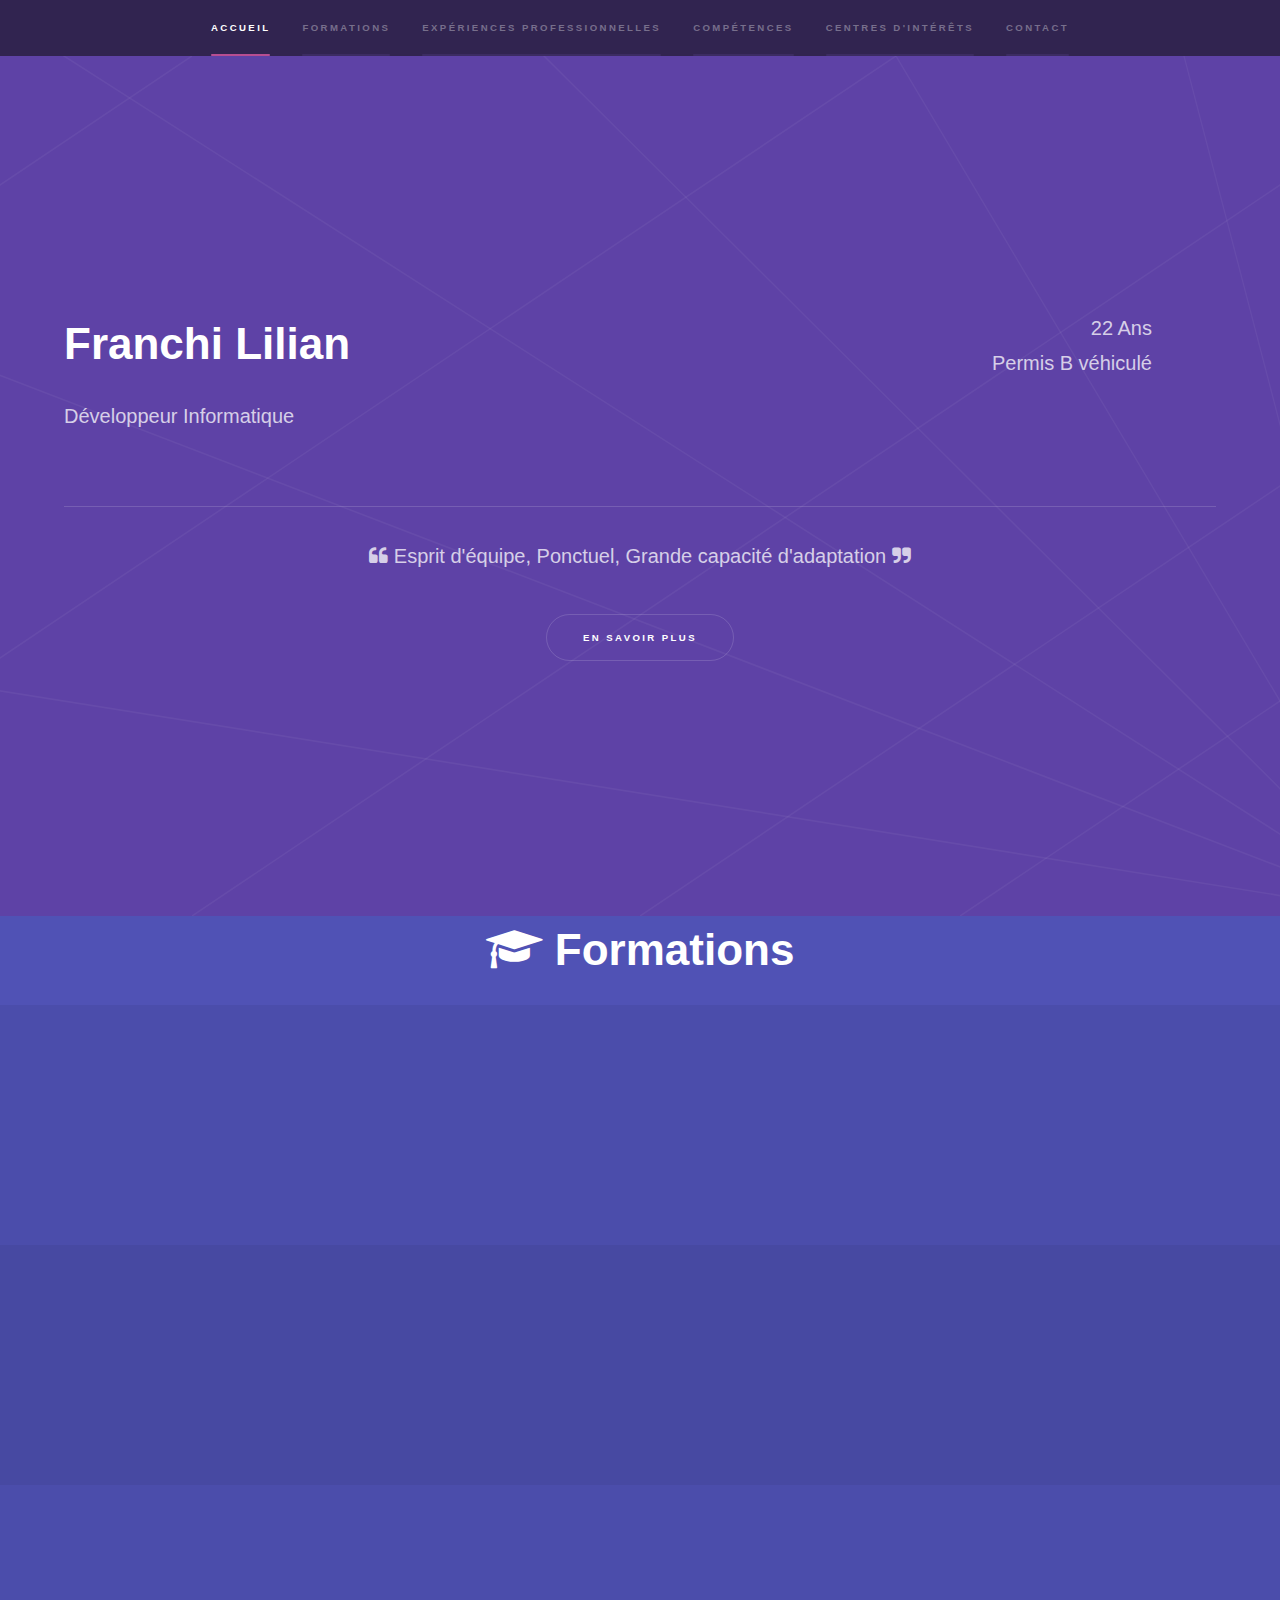
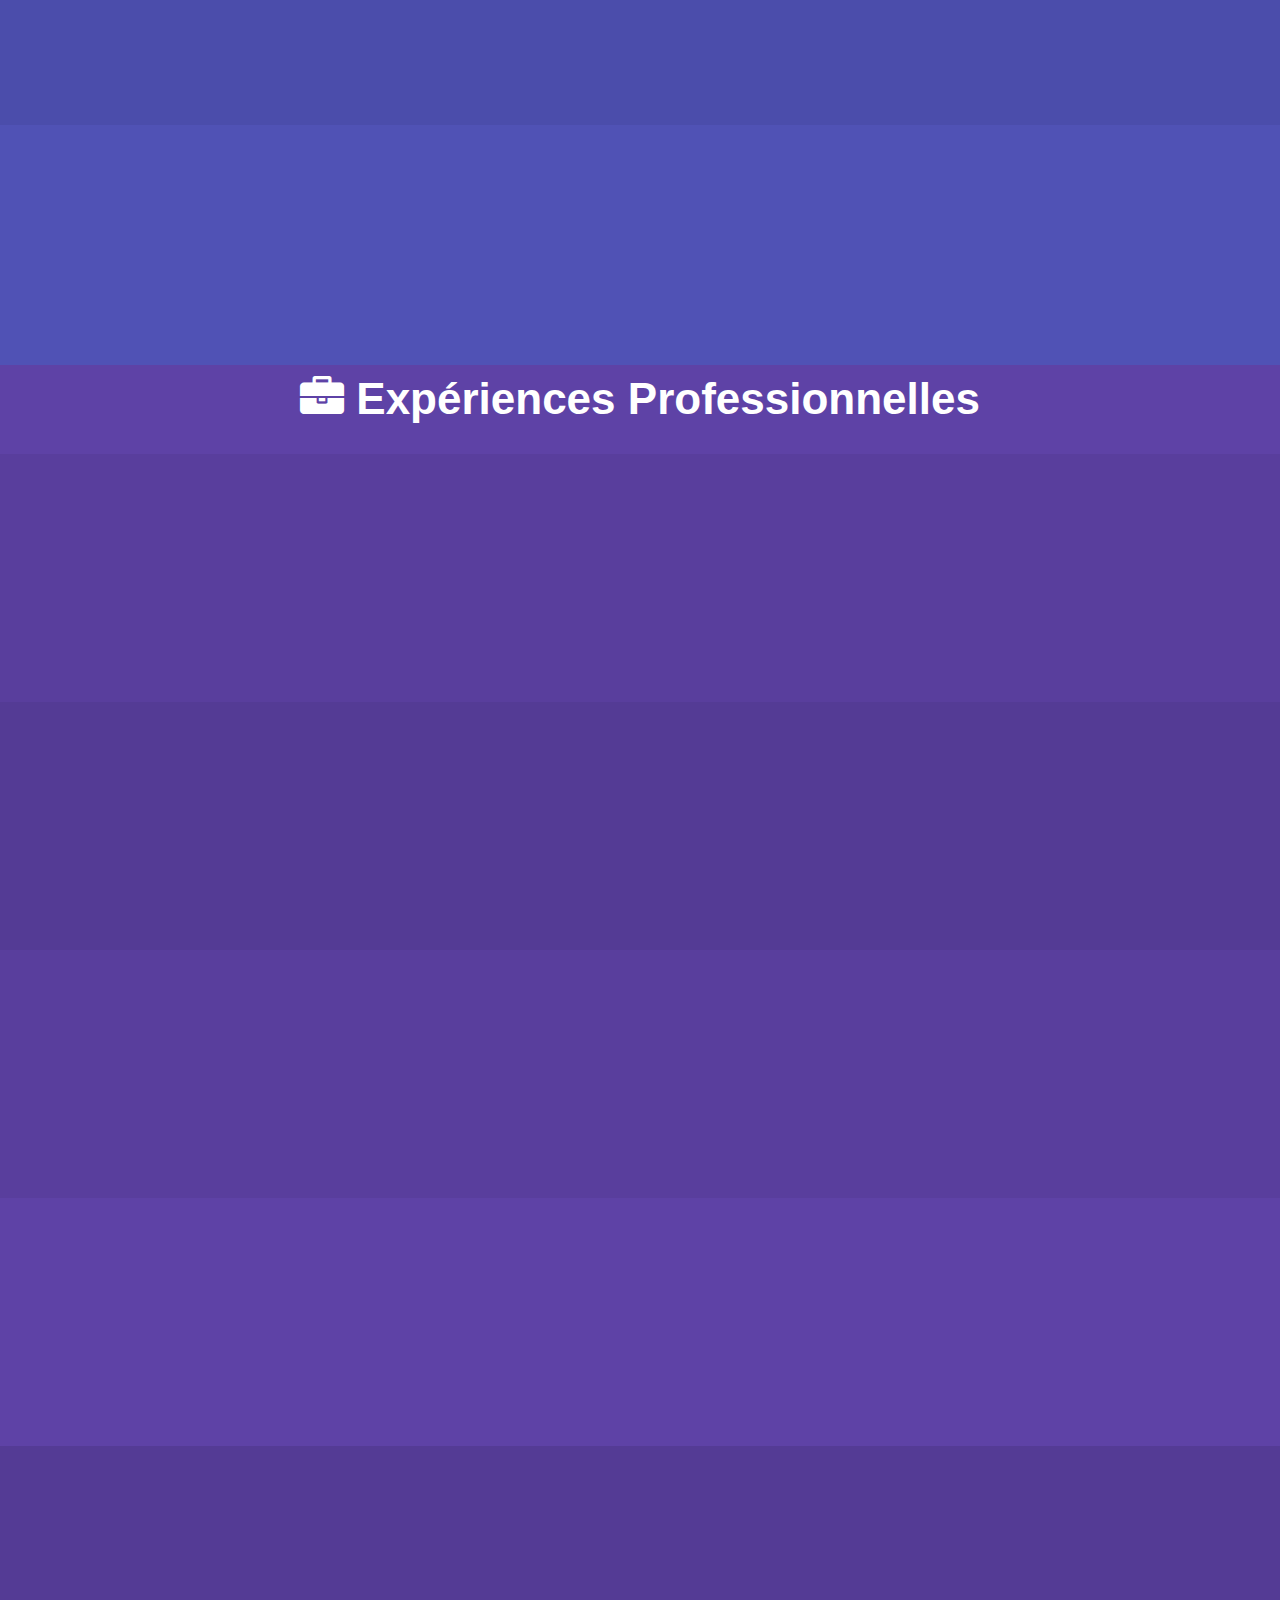
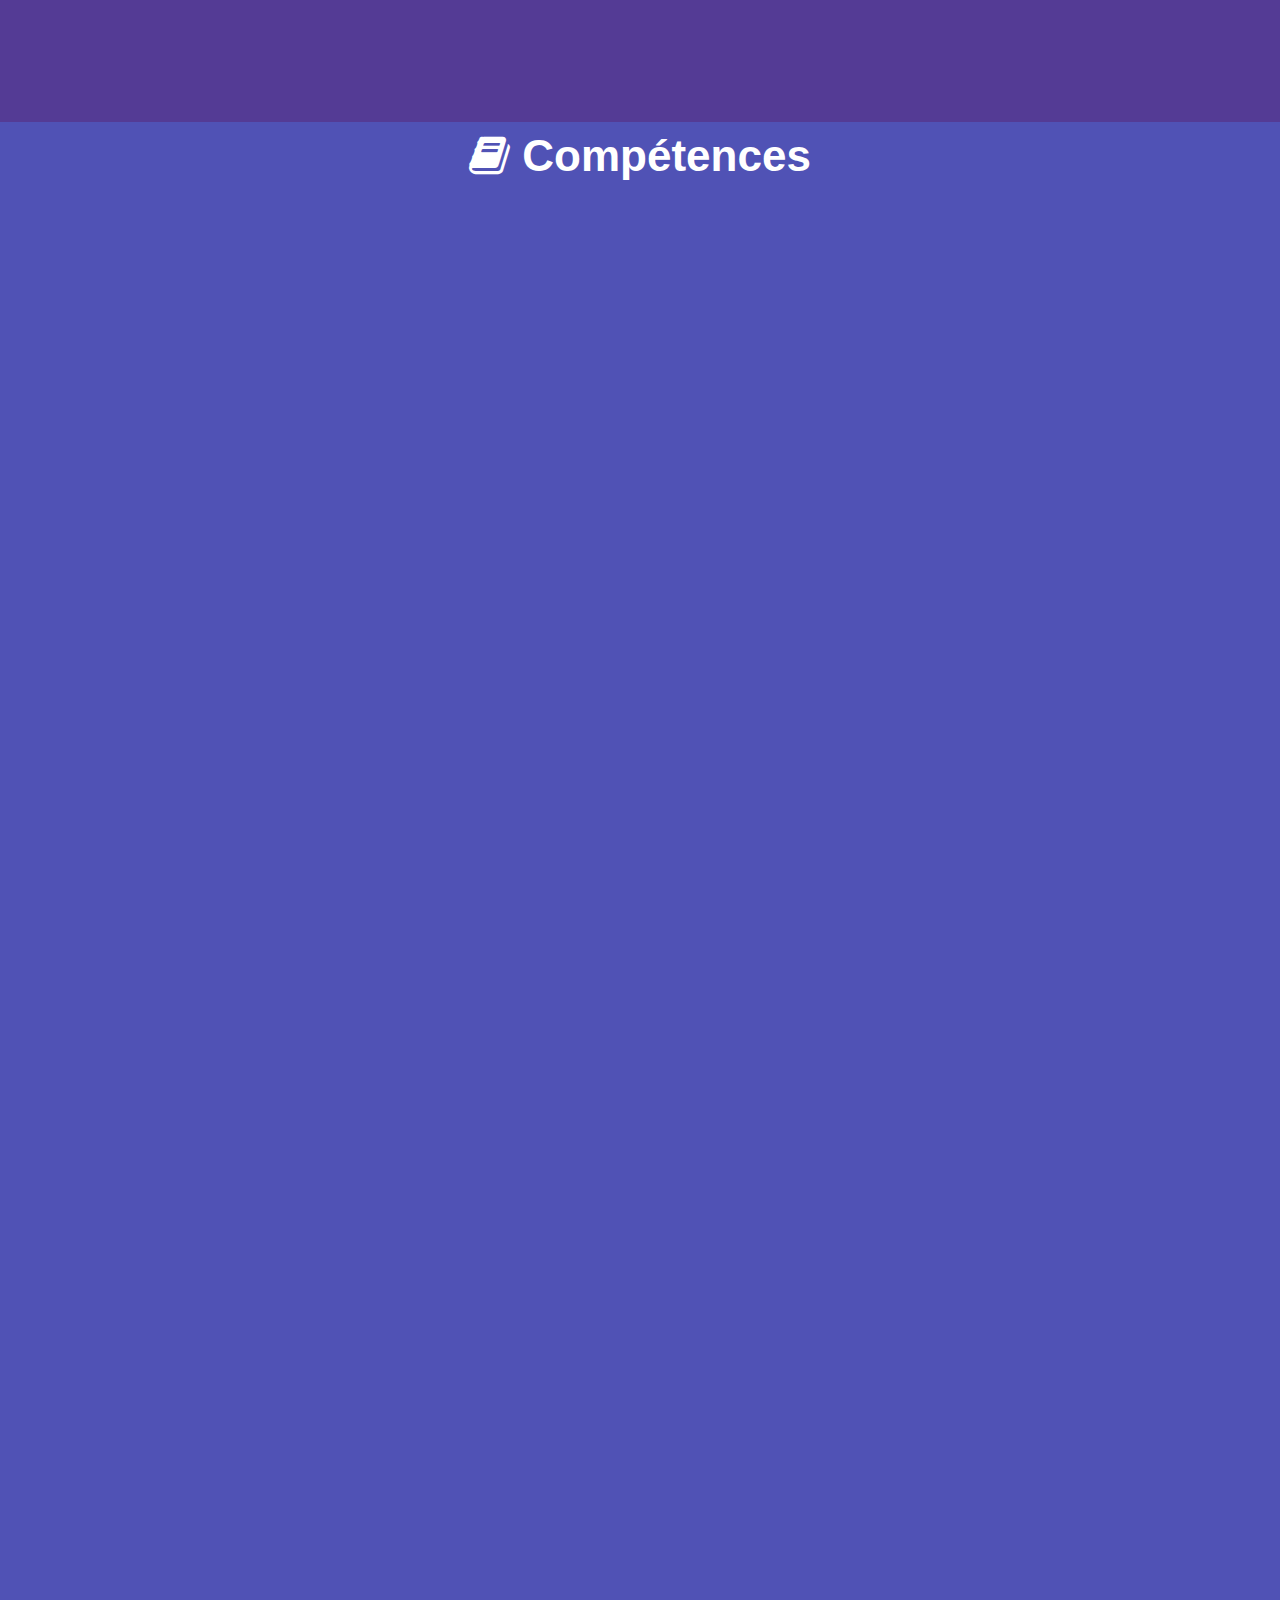
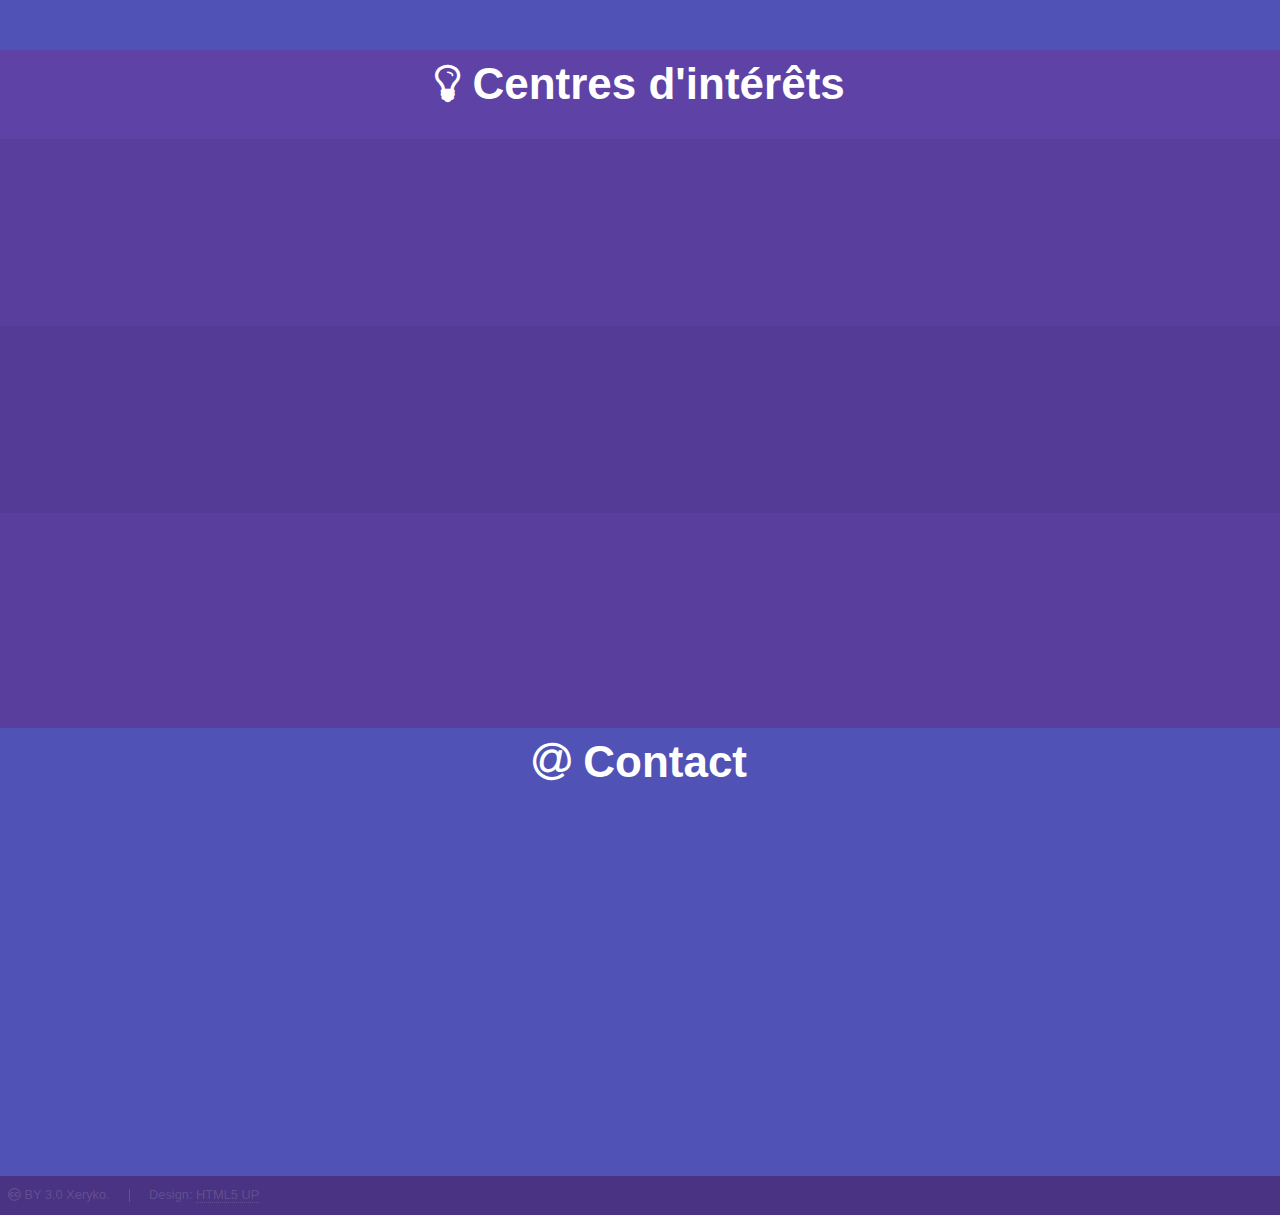
==== index.html @ 16b2054e "Graphical Update!" ====
<!DOCTYPE HTML>
<!--
  Hyperspace by HTML5 UP
  html5up.net | @ajlkn
  Free for personal and commercial use under the CCA 3.0 license (html5up.net/license)
-->
<html>
  <head>
    <title>Franchi Lilian</title>
    <meta charset="utf-8" />
    <meta name="viewport" content="width=device-width, initial-scale=1" />
    <!--[if lte IE 8]><script src="assets/js/ie/html5shiv.js"></script><![endif]-->
    <link rel="stylesheet" href="assets/css/main.css" />
    <!--[if lte IE 9]><link rel="stylesheet" href="assets/css/ie9.css" /><![endif]-->
    <!--[if lte IE 8]><link rel="stylesheet" href="assets/css/ie8.css" /><![endif]-->
    <link rel="icon" href="images/favicon.ico" />
  </head>
  <body>

    <!-- Sidebar -->
      <section id="sidebar">
        <div class="inner">
          <nav>
            <ul>
              <li><a href="#intro">Accueil</a></li>
              <li><a href="#one">Formations</a></li>
              <li><a href="#two">Expériences Professionnelles</a></li>
              <li><a href="#three">Compétences</a></li>
              <li><a href="#four">Centres d'intérêts</a></li>
              <li><a href="#five">Contact</a></li>
            </ul>
          </nav>
        </div>
      </section>

    <!-- Wrapper -->
      <div id="wrapper">

        <!-- Intro -->
          <section id="intro" class="wrapper style1 fullscreen fade-up">
            <div class="inner">
              <div class="split style2">
                <section>
                  <h1>Franchi Lilian</h1>
                  <p>Développeur Informatique</p>
                </section>
                <section class="align-right">
                  <p>22 Ans<br/>
                    Permis B véhiculé</p>
                </section>
              </div>
              <hr>
              <p class="align-center"><span class="icon fa-quote-left"></span> Esprit d'équipe, Ponctuel, Grande capacité d'adaptation  <span class="icon fa-quote-right"></span></p>
              <ul class="actions align-center">
                <li><a href="#one" class="button scrolly">En savoir plus</a></li>
              </ul>
            </div>
          </section>

        <!-- Formations -->
          <section id="one" class="wrapper style2 spotlights">
            <header class="align-center">
              <h1><span class="icon fa-graduation-cap"></span> Formations</h1>
            </header>
            <section>
              <div class="content">
                <div class="inner">
                  <h2>2017</h2>
                  <p>Licence générale Informatique<br/>
                    Université Sciences et Techniques de Besançon (25000, France)</p>
                </div>
              </div>
            </section>
            <section>
              <div class="content">
                <div class="inner">
                  <h2>2015</h2>
                  <p>Niveau Licence générale Informatique<br/>
                    Université Sciences et Techniques de Besançon (25000, France)</p>
                </div>
              </div>
            </section>
            <section>
              <div class="content">
                <div class="inner">
                  <h2>2014</h2>
                  <p>BTS Service Informatique aux Organisations (SIO) spécialité développement<br/>
                    Lycée Louis Pergaud de Besançon (25000, France)</p>
                </div>
              </div>
            </section>
            <section>
              <div class="content">
                <div class="inner">
                  <h2>2012</h2>
                  <p>BAC Technologique Génie Electronique<br/>
                    Lycée Edgar Faure de Morteau (25500, France)</p>
                </div>
              </div>
            </section>
          </section>

        <!-- Expériences Professionnelles -->
          <section id="two" class="wrapper style1 spotlights">
            <header class="align-center">
              <h1><span class="icon fa-briefcase"></span> Expériences Professionnelles</h1>
            </header>
            <section>
              <div class="content">
                <div class="inner">
                  <h4><u>Mars – Juin 2017</u> (12 semaines)</h4>
                  <h2>Stage développeur Informatique</h2>
                  <p class="alt2">Crédit Agricole de Franche-Comté, Besançon (25000, France)</p>
                  <ul class="alt2">
                    <li>Développement d'application WEB</li>
                  </ul>
                </div>
              </div>
            </section>
            <section>
              <div class="content">
                <div class="inner">
                  <h4><u>Oct. 2016 - Juin 2017</u> (9 mois)</h4>
                  <h2>Équipier de vente, travail étudiant</h2>
                  <p class="alt2">Carrefour, École valentin (25480, France)</p>
                  <ul class="alt2">
                    <li>Mise en rayon</li>
                  </ul>
                </div>
              </div>
            </section>
            <section>
              <div class="content">
                <div class="inner">
                  <h4><u>Fév. – Mars 2014</u> (2 mois)</h4>
                  <h2>Stage développeur Informatique</h2>
                  <p class="alt2">AELIA Informatique, Saône (25660, France)</p>
                  <ul class="alt2">
                    <li>Continuité et évolution de base de données Access/SQL Server</li>
                  </ul>
                </div>
              </div>
            </section>
            <section>
              <div class="content">
                <div class="inner">
                  <h4><u>Mai – Juin 2013</u> (1½ mois)</h4>
                  <h2>Stage développeur Informatique</h2>
                  <p class="alt2">AFTC, Besançon (25000, France)</p>
                  <ul class="alt2">
                    <li>Continuité de base de données Access</li>
                  </ul>
                </div>
              </div>
            </section>
            <section>
              <div class="content">
                <div class="inner">
                  <h4><u>Juil. – Août 2013</u> (1 mois)</h4>
                  <h2>Opérateur cave et moulage</h2>
                  <p class="alt2">P.F.C.E., Fournets-Luisans (25390, France)</p>
                  <ul class="alt2">
                    <li>Brossage de fromages</li>
                    <li>Gestion de la cave</li>
                  </ul>
                </div>
              </div>
            </section>
          </section>

        <!-- Compétences -->
          <section id="three" class="wrapper style2 fade-up">
            <header class="align-center">
              <h1><span class="icon fa-book"></span> Compétences</h1>
            </header>
            <div class="inner">
              <h2>Langue</h2>
              <div class="features">
                <section>
                  <span class="icon major fa-commenting-o"></span>
                  <h3>Anglais</h3>
                  <p class="alt2">Écrit : <span class="icon rel fa-star"></span><span class="icon rel fa-star"></span><span class="icon rel fa-star"></span><span class="icon rel fa-star-half-full"></span><span class="icon rel fa-star-o"></span><br/>
                  Parler : <span class="icon rel fa-star"></span><span class="icon rel fa-star"></span><span class="icon rel fa-star"></span><span class="icon rel fa-star-o"></span><span class="icon rel fa-star-o"></span><br/>
                  (Expérience de 3 mois au Canada)</p>
                </section>
              </div>
              <h2>Langages</h2>
              <div class="features">
                <section>
                  <span class="icon major fa-code"></span>
                  <h3>C#</h3>
                  <p class="alt2"><span class="icon rel fa-star"></span><span class="icon rel fa-star"></span><span class="icon rel fa-star"></span><span class="icon rel fa-star"></span><span class="icon rel fa-star-o"></span></p>
                </section>
                <section>
                  <span class="icon major fa-code"></span>
                  <h3>Java</h3>
                  <p class="alt2"><span class="icon rel fa-star"></span><span class="icon rel fa-star"></span><span class="icon rel fa-star"></span><span class="icon rel fa-star"></span><span class="icon rel fa-star-o"></span></p>
                </section>
                <section>
                  <span class="icon major fa-code"></span>
                  <h3>VBA</h3>
                  <p class="alt2"><span class="icon rel fa-star"></span><span class="icon rel fa-star"></span><span class="icon rel fa-star-half-full"></span><span class="icon rel fa-star-o"></span><span class="icon rel fa-star-o"></span></p>
                </section>
                <section>
                  <span class="icon major fa-code"></span>
                  <h3>PHP</h3>
                  <p class="alt2"><span class="icon rel fa-star"></span><span class="icon rel fa-star"></span><span class="icon rel fa-star"></span><span class="icon rel fa-star"></span><span class="icon rel fa-star-o"></span></p>
                </section>
                <section>
                  <span class="icon major fa-code"></span>
                  <h3>HTML/CSS</h3>
                  <p class="alt2"><span class="icon rel fa-star"></span><span class="icon rel fa-star"></span><span class="icon rel fa-star"></span><span class="icon rel fa-star-half-full"></span><span class="icon rel fa-star-o"></span></p>
                </section>
                <section>
                  <span class="icon major fa-code"></span>
                  <h3>SQL</h3>
                  <p class="alt2"><span class="icon rel fa-star"></span><span class="icon rel fa-star"></span><span class="icon rel fa-star"></span><span class="icon rel fa-star-half-full"></span><span class="icon rel fa-star-o"></span></p>
                </section>
                <section>
                  <span class="icon major fa-code"></span>
                  <h3>C/C++</h3>
                  <p class="alt2"><span class="icon rel fa-star"></span><span class="icon rel fa-star"></span><span class="icon rel fa-star"></span><span class="icon rel fa-star-half-full"></span><span class="icon rel fa-star-o"></span></p>
                </section>
                <section>
                  <span class="icon major fa-code"></span>
                  <h3>JavaScript</h3>
                  <p class="alt2"><span class="icon rel fa-star"></span><span class="icon rel fa-star"></span><span class="icon rel fa-star"></span><span class="icon rel fa-star-half-full"></span><span class="icon rel fa-star-o"></span></p>
                </section>
                <section>
                  <span class="icon major fa-code"></span>
                  <h3>Python</h3>
                  <p class="alt2"><span class="icon rel fa-star"></span><span class="icon rel fa-star"></span><span class="icon rel fa-star-o"></span><span class="icon rel fa-star-o"></span><span class="icon rel fa-star-o"></span></p>
                </section>
                <section>
                  <span class="icon major fa-code"></span>
                  <h3>Ruby</h3>
                  <p class="alt2"><span class="icon rel fa-star"></span><span class="icon rel fa-star"></span><span class="icon rel fa-star-o"></span><span class="icon rel fa-star-o"></span><span class="icon rel fa-star-o"></span></p>
                </section>
              </div>
              <h2>Logiciels</h2>
              <div class="features">
                <section>
                  <span class="icon major fa-window-maximize"></span>
                  <h3>Visual Studio</h3>
                  <p class="alt2"><span class="icon rel fa-star"></span><span class="icon rel fa-star"></span><span class="icon rel fa-star"></span><span class="icon rel fa-star-o"></span><span class="icon rel fa-star-o"></span></p>
                </section>
                <section>
                  <span class="icon major fa-window-maximize"></span>
                  <h3>Visual Code</h3>
                  <p class="alt2"><span class="icon rel fa-star"></span><span class="icon rel fa-star"></span><span class="icon rel fa-star"></span><span class="icon rel fa-star"></span><span class="icon rel fa-star-o"></span></p>
                </section>
                <section>
                  <span class="icon major fa-window-maximize"></span>
                  <h3>Git</h3>
                  <p class="alt2"><span class="icon rel fa-star"></span><span class="icon rel fa-star"></span><span class="icon rel fa-star"></span><span class="icon rel fa-star-o"></span><span class="icon rel fa-star-o"></span></p>
                </section>
                <section>
                  <span class="icon major fa-window-maximize"></span>
                  <h3>SVN</h3>
                  <p class="alt2"><span class="icon rel fa-star"></span><span class="icon rel fa-star"></span><span class="icon rel fa-star-o"></span><span class="icon rel fa-star-o"></span><span class="icon rel fa-star-o"></span></p>
                </section>
                <section>
                  <span class="icon major fa-window-maximize"></span>
                  <h3>Word</h3>
                  <p class="alt2"><span class="icon rel fa-star"></span><span class="icon rel fa-star"></span><span class="icon rel fa-star-half-full"></span><span class="icon rel fa-star-o"></span><span class="icon rel fa-star-o"></span></p>
                </section>
                <section>
                  <span class="icon major fa-window-maximize"></span>
                  <h3>Excel</h3>
                  <p class="alt2"><span class="icon rel fa-star"></span><span class="icon rel fa-star"></span><span class="icon rel fa-star-half-full"></span><span class="icon rel fa-star-o"></span><span class="icon rel fa-star-o"></span></p>
                </section>
              </div>
            </div>
          </section>

          <!-- Centres d'intérêts -->
          <section id="four" class="wrapper style1 spotlights">
            <header class="align-center">
              <h1><span class="icon fa-lightbulb-o"></span> Centres d'intérêts</h1>
            </header>
            <section>
              <div class="content">
                <div class="inner">
                  <h3><span class="icon fa-music"> Musique</h3>
                  <ul class="alt2">
                    <li>Création</li>
                    <li>Instrument</li>
                  </ul>
                </div>
              </div>
            </section>
            <section>
              <div class="content">
                <div class="inner">
                  <h3><span class="icon fa-code"></span> Programmation et découverte de nouvelles technologies informatiques</h3>
                  <ul class="alt2">
                    <li>Contribution à <a href="https://github.com/DeadPixelsSociety/FTL" target="_blank">FTL</a> du club <a href="http://dps.univ-fcomte.fr/" target="_blank">DPS</a></li>
                    <li>Autres exemples à venir</li>
                  </ul>
                </div>
              </div>
            </section>
            <section>
              <div class="content">
                <div class="inner">
                  <h3><span class="icon fa-gamepad"></span> Participation à la <a href="http://gamejam.ofni.asso.fr/" target="_blank">Game Cancoillotte</a></h3>
                  <ul class="alt2">
                    <li>2015 - Prix coup de coeur du jury</li>
                    <li>2016</li>
                    <li>2017</li>
                  </ul>
                </div>
              </div>
            </section>
          </section>

        <!-- Contact -->
          <section id="five" class="wrapper style2 fade-up">
            <header class="align-center">
              <h1><span class="icon fa-at"></span> Contact</h1>
            </header>
            <div class="inner">
              <div class="split style1">
                <section>
                  <ul class="contact">
                    <li>
                      <h3>Addresse</h3>
                      <span>2F Rue du professeur George<br />
                      25000 - Besançon<br />
                      France</span>
                    </li>
                    <li>
                      <h3>E-mail</h3>
                      <a href="mailto:pro.franchi.lilian@gmail.com">pro.franchi.lilian@gmail.com</a>
                    </li>
                  </ul>
                </section>
                <section>
                  <ul class="contact">
                    <li>
                      <h3>Téléphone</h3>
                      <span>+33 (0)6.42.34.31.73</span>
                    </li>
                    <li>
                      <h3>Sociale</h3>
                      <ul class="icons">
                        <li><a href="https://github.com/Xeryko" target="_blank" class="fa-github"><span class="label">GitHub</span></a></li>
                        <li><a href="https://fr.linkedin.com/in/lilian-franchi-358a8686" target="_blank" class="fa-linkedin"><span class="label">LinkedIn</span></a></li>
                      </ul>
                    </li>
                    <li>
                      <ul class="actions align-center">
                        <li><a href="docs/CV_Lilian_Franchi.pdf" target="_blank" class="button scrolly"><span class="icon fa-download"></span>Télécharger le CV au format PDF</a></li>
                      </ul>
                    </li>
                  </ul>
                </section>
              </div>
            </div>
          </section>

      </div>

    <!-- Footer -->
      <footer id="footer" class="wrapper style1-alt">
        <div class="inner">
          <ul class="menu">
            <li><span class="icon fa-creative-commons"></span> BY 3.0 Xeryko.</li><li>Design: <a href="http://html5up.net">HTML5 UP</a></li>
          </ul>
        </div>
      </footer>

    <!-- Scripts -->
      <script src="assets/js/jquery.min.js"></script>
      <script src="assets/js/jquery.scrollex.min.js"></script>
      <script src="assets/js/jquery.scrolly.min.js"></script>
      <script src="assets/js/skel.min.js"></script>
      <script src="assets/js/util.js"></script>
      <!--[if lte IE 8]><script src="assets/js/ie/respond.min.js"></script><![endif]-->
      <script src="assets/js/main.js"></script>

  </body>
</html>
---- assets/css/main.css ----
@import url(font-awesome.min.css);

/*
  Hyperspace by HTML5 UP
  html5up.net | @ajlkn
  Free for personal and commercial use under the CCA 3.0 license (html5up.net/license)
*/

/* Reset */

  html, body, div, span, applet, object, iframe, h1, h2, h3, h4, h5, h6, p, blockquote, pre, a, abbr, acronym, address, big, cite, code, del, dfn, em, img, ins, kbd, q, s, samp, small, strike, strong, sub, sup, tt, var, b, u, i, center, dl, dt, dd, ol, ul, li, fieldset, form, label, legend, table, caption, tbody, tfoot, thead, tr, th, td, article, aside, canvas, details, embed, figure, figcaption, footer, header, hgroup, menu, nav, output, ruby, section, summary, time, mark, audio, video {
    margin: 0;
    padding: 0;
    border: 0;
    font-size: 100%;
    font: inherit;
    vertical-align: baseline;
  }

  article, aside, details, figcaption, figure, footer, header, hgroup, menu, nav, section {
    display: block;
  }

  body {
    line-height: 1;
  }

  ol, ul {
    list-style: none;
  }

  blockquote, q {
    quotes: none;
  }

  blockquote:before, blockquote:after, q:before, q:after {
    content: '';
    content: none;
  }

  table {
    border-collapse: collapse;
    border-spacing: 0;
  }

  body {
    -webkit-text-size-adjust: none;
  }

/* Box Model */

  *, *:before, *:after {
    -moz-box-sizing: border-box;
    -webkit-box-sizing: border-box;
    box-sizing: border-box;
  }

/* Grid */

  .row {
    border-bottom: solid 1px transparent;
    -moz-box-sizing: border-box;
    -webkit-box-sizing: border-box;
    box-sizing: border-box;
  }

  .row > * {
    float: left;
    -moz-box-sizing: border-box;
    -webkit-box-sizing: border-box;
    box-sizing: border-box;
  }

  .row:after, .row:before {
    content: '';
    display: block;
    clear: both;
    height: 0;
  }

  .row.uniform > * > :first-child {
    margin-top: 0;
  }

  .row.uniform > * > :last-child {
    margin-bottom: 0;
  }

  .row.\30 \25 > * {
    padding: 0 0 0 0em;
  }

  .row.\30 \25 {
    margin: 0 0 -1px 0em;
  }

  .row.uniform.\30 \25 > * {
    padding: 0em 0 0 0em;
  }

  .row.uniform.\30 \25 {
    margin: 0em 0 -1px 0em;
  }

  .row > * {
    padding: 0 0 0 1.5em;
  }

  .row {
    margin: 0 0 -1px -1.5em;
  }

  .row.uniform > * {
    padding: 1.5em 0 0 1.5em;
  }

  .row.uniform {
    margin: -1.5em 0 -1px -1.5em;
  }

  .row.\32 00\25 > * {
    padding: 0 0 0 3em;
  }

  .row.\32 00\25 {
    margin: 0 0 -1px -3em;
  }

  .row.uniform.\32 00\25 > * {
    padding: 3em 0 0 3em;
  }

  .row.uniform.\32 00\25 {
    margin: -3em 0 -1px -3em;
  }

  .row.\31 50\25 > * {
    padding: 0 0 0 2.25em;
  }

  .row.\31 50\25 {
    margin: 0 0 -1px -2.25em;
  }

  .row.uniform.\31 50\25 > * {
    padding: 2.25em 0 0 2.25em;
  }

  .row.uniform.\31 50\25 {
    margin: -2.25em 0 -1px -2.25em;
  }

  .row.\35 0\25 > * {
    padding: 0 0 0 0.75em;
  }

  .row.\35 0\25 {
    margin: 0 0 -1px -0.75em;
  }

  .row.uniform.\35 0\25 > * {
    padding: 0.75em 0 0 0.75em;
  }

  .row.uniform.\35 0\25 {
    margin: -0.75em 0 -1px -0.75em;
  }

  .row.\32 5\25 > * {
    padding: 0 0 0 0.375em;
  }

  .row.\32 5\25 {
    margin: 0 0 -1px -0.375em;
  }

  .row.uniform.\32 5\25 > * {
    padding: 0.375em 0 0 0.375em;
  }

  .row.uniform.\32 5\25 {
    margin: -0.375em 0 -1px -0.375em;
  }

  .\31 2u, .\31 2u\24 {
    width: 100%;
    clear: none;
    margin-left: 0;
  }

  .\31 1u, .\31 1u\24 {
    width: 91.6666666667%;
    clear: none;
    margin-left: 0;
  }

  .\31 0u, .\31 0u\24 {
    width: 83.3333333333%;
    clear: none;
    margin-left: 0;
  }

  .\39 u, .\39 u\24 {
    width: 75%;
    clear: none;
    margin-left: 0;
  }

  .\38 u, .\38 u\24 {
    width: 66.6666666667%;
    clear: none;
    margin-left: 0;
  }

  .\37 u, .\37 u\24 {
    width: 58.3333333333%;
    clear: none;
    margin-left: 0;
  }

  .\36 u, .\36 u\24 {
    width: 50%;
    clear: none;
    margin-left: 0;
  }

  .\35 u, .\35 u\24 {
    width: 41.6666666667%;
    clear: none;
    margin-left: 0;
  }

  .\34 u, .\34 u\24 {
    width: 33.3333333333%;
    clear: none;
    margin-left: 0;
  }

  .\33 u, .\33 u\24 {
    width: 25%;
    clear: none;
    margin-left: 0;
  }

  .\32 u, .\32 u\24 {
    width: 16.6666666667%;
    clear: none;
    margin-left: 0;
  }

  .\31 u, .\31 u\24 {
    width: 8.3333333333%;
    clear: none;
    margin-left: 0;
  }

  .\31 2u\24 + *,
  .\31 1u\24 + *,
  .\31 0u\24 + *,
  .\39 u\24 + *,
  .\38 u\24 + *,
  .\37 u\24 + *,
  .\36 u\24 + *,
  .\35 u\24 + *,
  .\34 u\24 + *,
  .\33 u\24 + *,
  .\32 u\24 + *,
  .\31 u\24 + * {
    clear: left;
  }

  .\-11u {
    margin-left: 91.66667%;
  }

  .\-10u {
    margin-left: 83.33333%;
  }

  .\-9u {
    margin-left: 75%;
  }

  .\-8u {
    margin-left: 66.66667%;
  }

  .\-7u {
    margin-left: 58.33333%;
  }

  .\-6u {
    margin-left: 50%;
  }

  .\-5u {
    margin-left: 41.66667%;
  }

  .\-4u {
    margin-left: 33.33333%;
  }

  .\-3u {
    margin-left: 25%;
  }

  .\-2u {
    margin-left: 16.66667%;
  }

  .\-1u {
    margin-left: 8.33333%;
  }

  @media screen and (max-width: 1680px) {

    .row > * {
      padding: 0 0 0 1.5em;
    }

    .row {
      margin: 0 0 -1px -1.5em;
    }

    .row.uniform > * {
      padding: 1.5em 0 0 1.5em;
    }

    .row.uniform {
      margin: -1.5em 0 -1px -1.5em;
    }

    .row.\32 00\25 > * {
      padding: 0 0 0 3em;
    }

    .row.\32 00\25 {
      margin: 0 0 -1px -3em;
    }

    .row.uniform.\32 00\25 > * {
      padding: 3em 0 0 3em;
    }

    .row.uniform.\32 00\25 {
      margin: -3em 0 -1px -3em;
    }

    .row.\31 50\25 > * {
      padding: 0 0 0 2.25em;
    }

    .row.\31 50\25 {
      margin: 0 0 -1px -2.25em;
    }

    .row.uniform.\31 50\25 > * {
      padding: 2.25em 0 0 2.25em;
    }

    .row.uniform.\31 50\25 {
      margin: -2.25em 0 -1px -2.25em;
    }

    .row.\35 0\25 > * {
      padding: 0 0 0 0.75em;
    }

    .row.\35 0\25 {
      margin: 0 0 -1px -0.75em;
    }

    .row.uniform.\35 0\25 > * {
      padding: 0.75em 0 0 0.75em;
    }

    .row.uniform.\35 0\25 {
      margin: -0.75em 0 -1px -0.75em;
    }

    .row.\32 5\25 > * {
      padding: 0 0 0 0.375em;
    }

    .row.\32 5\25 {
      margin: 0 0 -1px -0.375em;
    }

    .row.uniform.\32 5\25 > * {
      padding: 0.375em 0 0 0.375em;
    }

    .row.uniform.\32 5\25 {
      margin: -0.375em 0 -1px -0.375em;
    }

    .\31 2u\28xlarge\29, .\31 2u\24\28xlarge\29 {
      width: 100%;
      clear: none;
      margin-left: 0;
    }

    .\31 1u\28xlarge\29, .\31 1u\24\28xlarge\29 {
      width: 91.6666666667%;
      clear: none;
      margin-left: 0;
    }

    .\31 0u\28xlarge\29, .\31 0u\24\28xlarge\29 {
      width: 83.3333333333%;
      clear: none;
      margin-left: 0;
    }

    .\39 u\28xlarge\29, .\39 u\24\28xlarge\29 {
      width: 75%;
      clear: none;
      margin-left: 0;
    }

    .\38 u\28xlarge\29, .\38 u\24\28xlarge\29 {
      width: 66.6666666667%;
      clear: none;
      margin-left: 0;
    }

    .\37 u\28xlarge\29, .\37 u\24\28xlarge\29 {
      width: 58.3333333333%;
      clear: none;
      margin-left: 0;
    }

    .\36 u\28xlarge\29, .\36 u\24\28xlarge\29 {
      width: 50%;
      clear: none;
      margin-left: 0;
    }

    .\35 u\28xlarge\29, .\35 u\24\28xlarge\29 {
      width: 41.6666666667%;
      clear: none;
      margin-left: 0;
    }

    .\34 u\28xlarge\29, .\34 u\24\28xlarge\29 {
      width: 33.3333333333%;
      clear: none;
      margin-left: 0;
    }

    .\33 u\28xlarge\29, .\33 u\24\28xlarge\29 {
      width: 25%;
      clear: none;
      margin-left: 0;
    }

    .\32 u\28xlarge\29, .\32 u\24\28xlarge\29 {
      width: 16.6666666667%;
      clear: none;
      margin-left: 0;
    }

    .\31 u\28xlarge\29, .\31 u\24\28xlarge\29 {
      width: 8.3333333333%;
      clear: none;
      margin-left: 0;
    }

    .\31 2u\24\28xlarge\29 + *,
    .\31 1u\24\28xlarge\29 + *,
    .\31 0u\24\28xlarge\29 + *,
    .\39 u\24\28xlarge\29 + *,
    .\38 u\24\28xlarge\29 + *,
    .\37 u\24\28xlarge\29 + *,
    .\36 u\24\28xlarge\29 + *,
    .\35 u\24\28xlarge\29 + *,
    .\34 u\24\28xlarge\29 + *,
    .\33 u\24\28xlarge\29 + *,
    .\32 u\24\28xlarge\29 + *,
    .\31 u\24\28xlarge\29 + * {
      clear: left;
    }

    .\-11u\28xlarge\29 {
      margin-left: 91.66667%;
    }

    .\-10u\28xlarge\29 {
      margin-left: 83.33333%;
    }

    .\-9u\28xlarge\29 {
      margin-left: 75%;
    }

    .\-8u\28xlarge\29 {
      margin-left: 66.66667%;
    }

    .\-7u\28xlarge\29 {
      margin-left: 58.33333%;
    }

    .\-6u\28xlarge\29 {
      margin-left: 50%;
    }

    .\-5u\28xlarge\29 {
      margin-left: 41.66667%;
    }

    .\-4u\28xlarge\29 {
      margin-left: 33.33333%;
    }

    .\-3u\28xlarge\29 {
      margin-left: 25%;
    }

    .\-2u\28xlarge\29 {
      margin-left: 16.66667%;
    }

    .\-1u\28xlarge\29 {
      margin-left: 8.33333%;
    }

  }

  @media screen and (max-width: 1280px) {

    .row > * {
      padding: 0 0 0 1.5em;
    }

    .row {
      margin: 0 0 -1px -1.5em;
    }

    .row.uniform > * {
      padding: 1.5em 0 0 1.5em;
    }

    .row.uniform {
      margin: -1.5em 0 -1px -1.5em;
    }

    .row.\32 00\25 > * {
      padding: 0 0 0 3em;
    }

    .row.\32 00\25 {
      margin: 0 0 -1px -3em;
    }

    .row.uniform.\32 00\25 > * {
      padding: 3em 0 0 3em;
    }

    .row.uniform.\32 00\25 {
      margin: -3em 0 -1px -3em;
    }

    .row.\31 50\25 > * {
      padding: 0 0 0 2.25em;
    }

    .row.\31 50\25 {
      margin: 0 0 -1px -2.25em;
    }

    .row.uniform.\31 50\25 > * {
      padding: 2.25em 0 0 2.25em;
    }

    .row.uniform.\31 50\25 {
      margin: -2.25em 0 -1px -2.25em;
    }

    .row.\35 0\25 > * {
      padding: 0 0 0 0.75em;
    }

    .row.\35 0\25 {
      margin: 0 0 -1px -0.75em;
    }

    .row.uniform.\35 0\25 > * {
      padding: 0.75em 0 0 0.75em;
    }

    .row.uniform.\35 0\25 {
      margin: -0.75em 0 -1px -0.75em;
    }

    .row.\32 5\25 > * {
      padding: 0 0 0 0.375em;
    }

    .row.\32 5\25 {
      margin: 0 0 -1px -0.375em;
    }

    .row.uniform.\32 5\25 > * {
      padding: 0.375em 0 0 0.375em;
    }

    .row.uniform.\32 5\25 {
      margin: -0.375em 0 -1px -0.375em;
    }

    .\31 2u\28large\29, .\31 2u\24\28large\29 {
      width: 100%;
      clear: none;
      margin-left: 0;
    }

    .\31 1u\28large\29, .\31 1u\24\28large\29 {
      width: 91.6666666667%;
      clear: none;
      margin-left: 0;
    }

    .\31 0u\28large\29, .\31 0u\24\28large\29 {
      width: 83.3333333333%;
      clear: none;
      margin-left: 0;
    }

    .\39 u\28large\29, .\39 u\24\28large\29 {
      width: 75%;
      clear: none;
      margin-left: 0;
    }

    .\38 u\28large\29, .\38 u\24\28large\29 {
      width: 66.6666666667%;
      clear: none;
      margin-left: 0;
    }

    .\37 u\28large\29, .\37 u\24\28large\29 {
      width: 58.3333333333%;
      clear: none;
      margin-left: 0;
    }

    .\36 u\28large\29, .\36 u\24\28large\29 {
      width: 50%;
      clear: none;
      margin-left: 0;
    }

    .\35 u\28large\29, .\35 u\24\28large\29 {
      width: 41.6666666667%;
      clear: none;
      margin-left: 0;
    }

    .\34 u\28large\29, .\34 u\24\28large\29 {
      width: 33.3333333333%;
      clear: none;
      margin-left: 0;
    }

    .\33 u\28large\29, .\33 u\24\28large\29 {
      width: 25%;
      clear: none;
      margin-left: 0;
    }

    .\32 u\28large\29, .\32 u\24\28large\29 {
      width: 16.6666666667%;
      clear: none;
      margin-left: 0;
    }

    .\31 u\28large\29, .\31 u\24\28large\29 {
      width: 8.3333333333%;
      clear: none;
      margin-left: 0;
    }

    .\31 2u\24\28large\29 + *,
    .\31 1u\24\28large\29 + *,
    .\31 0u\24\28large\29 + *,
    .\39 u\24\28large\29 + *,
    .\38 u\24\28large\29 + *,
    .\37 u\24\28large\29 + *,
    .\36 u\24\28large\29 + *,
    .\35 u\24\28large\29 + *,
    .\34 u\24\28large\29 + *,
    .\33 u\24\28large\29 + *,
    .\32 u\24\28large\29 + *,
    .\31 u\24\28large\29 + * {
      clear: left;
    }

    .\-11u\28large\29 {
      margin-left: 91.66667%;
    }

    .\-10u\28large\29 {
      margin-left: 83.33333%;
    }

    .\-9u\28large\29 {
      margin-left: 75%;
    }

    .\-8u\28large\29 {
      margin-left: 66.66667%;
    }

    .\-7u\28large\29 {
      margin-left: 58.33333%;
    }

    .\-6u\28large\29 {
      margin-left: 50%;
    }

    .\-5u\28large\29 {
      margin-left: 41.66667%;
    }

    .\-4u\28large\29 {
      margin-left: 33.33333%;
    }

    .\-3u\28large\29 {
      margin-left: 25%;
    }

    .\-2u\28large\29 {
      margin-left: 16.66667%;
    }

    .\-1u\28large\29 {
      margin-left: 8.33333%;
    }

  }

  @media screen and (max-width: 980px) {

    .row > * {
      padding: 0 0 0 1.5em;
    }

    .row {
      margin: 0 0 -1px -1.5em;
    }

    .row.uniform > * {
      padding: 1.5em 0 0 1.5em;
    }

    .row.uniform {
      margin: -1.5em 0 -1px -1.5em;
    }

    .row.\32 00\25 > * {
      padding: 0 0 0 3em;
    }

    .row.\32 00\25 {
      margin: 0 0 -1px -3em;
    }

    .row.uniform.\32 00\25 > * {
      padding: 3em 0 0 3em;
    }

    .row.uniform.\32 00\25 {
      margin: -3em 0 -1px -3em;
    }

    .row.\31 50\25 > * {
      padding: 0 0 0 2.25em;
    }

    .row.\31 50\25 {
      margin: 0 0 -1px -2.25em;
    }

    .row.uniform.\31 50\25 > * {
      padding: 2.25em 0 0 2.25em;
    }

    .row.uniform.\31 50\25 {
      margin: -2.25em 0 -1px -2.25em;
    }

    .row.\35 0\25 > * {
      padding: 0 0 0 0.75em;
    }

    .row.\35 0\25 {
      margin: 0 0 -1px -0.75em;
    }

    .row.uniform.\35 0\25 > * {
      padding: 0.75em 0 0 0.75em;
    }

    .row.uniform.\35 0\25 {
      margin: -0.75em 0 -1px -0.75em;
    }

    .row.\32 5\25 > * {
      padding: 0 0 0 0.375em;
    }

    .row.\32 5\25 {
      margin: 0 0 -1px -0.375em;
    }

    .row.uniform.\32 5\25 > * {
      padding: 0.375em 0 0 0.375em;
    }

    .row.uniform.\32 5\25 {
      margin: -0.375em 0 -1px -0.375em;
    }

    .\31 2u\28medium\29, .\31 2u\24\28medium\29 {
      width: 100%;
      clear: none;
      margin-left: 0;
    }

    .\31 1u\28medium\29, .\31 1u\24\28medium\29 {
      width: 91.6666666667%;
      clear: none;
      margin-left: 0;
    }

    .\31 0u\28medium\29, .\31 0u\24\28medium\29 {
      width: 83.3333333333%;
      clear: none;
      margin-left: 0;
    }

    .\39 u\28medium\29, .\39 u\24\28medium\29 {
      width: 75%;
      clear: none;
      margin-left: 0;
    }

    .\38 u\28medium\29, .\38 u\24\28medium\29 {
      width: 66.6666666667%;
      clear: none;
      margin-left: 0;
    }

    .\37 u\28medium\29, .\37 u\24\28medium\29 {
      width: 58.3333333333%;
      clear: none;
      margin-left: 0;
    }

    .\36 u\28medium\29, .\36 u\24\28medium\29 {
      width: 50%;
      clear: none;
      margin-left: 0;
    }

    .\35 u\28medium\29, .\35 u\24\28medium\29 {
      width: 41.6666666667%;
      clear: none;
      margin-left: 0;
    }

    .\34 u\28medium\29, .\34 u\24\28medium\29 {
      width: 33.3333333333%;
      clear: none;
      margin-left: 0;
    }

    .\33 u\28medium\29, .\33 u\24\28medium\29 {
      width: 25%;
      clear: none;
      margin-left: 0;
    }

    .\32 u\28medium\29, .\32 u\24\28medium\29 {
      width: 16.6666666667%;
      clear: none;
      margin-left: 0;
    }

    .\31 u\28medium\29, .\31 u\24\28medium\29 {
      width: 8.3333333333%;
      clear: none;
      margin-left: 0;
    }

    .\31 2u\24\28medium\29 + *,
    .\31 1u\24\28medium\29 + *,
    .\31 0u\24\28medium\29 + *,
    .\39 u\24\28medium\29 + *,
    .\38 u\24\28medium\29 + *,
    .\37 u\24\28medium\29 + *,
    .\36 u\24\28medium\29 + *,
    .\35 u\24\28medium\29 + *,
    .\34 u\24\28medium\29 + *,
    .\33 u\24\28medium\29 + *,
    .\32 u\24\28medium\29 + *,
    .\31 u\24\28medium\29 + * {
      clear: left;
    }

    .\-11u\28medium\29 {
      margin-left: 91.66667%;
    }

    .\-10u\28medium\29 {
      margin-left: 83.33333%;
    }

    .\-9u\28medium\29 {
      margin-left: 75%;
    }

    .\-8u\28medium\29 {
      margin-left: 66.66667%;
    }

    .\-7u\28medium\29 {
      margin-left: 58.33333%;
    }

    .\-6u\28medium\29 {
      margin-left: 50%;
    }

    .\-5u\28medium\29 {
      margin-left: 41.66667%;
    }

    .\-4u\28medium\29 {
      margin-left: 33.33333%;
    }

    .\-3u\28medium\29 {
      margin-left: 25%;
    }

    .\-2u\28medium\29 {
      margin-left: 16.66667%;
    }

    .\-1u\28medium\29 {
      margin-left: 8.33333%;
    }

  }

  @media screen and (max-width: 736px) {

    .row > * {
      padding: 0 0 0 1.5em;
    }

    .row {
      margin: 0 0 -1px -1.5em;
    }

    .row.uniform > * {
      padding: 1.5em 0 0 1.5em;
    }

    .row.uniform {
      margin: -1.5em 0 -1px -1.5em;
    }

    .row.\32 00\25 > * {
      padding: 0 0 0 3em;
    }

    .row.\32 00\25 {
      margin: 0 0 -1px -3em;
    }

    .row.uniform.\32 00\25 > * {
      padding: 3em 0 0 3em;
    }

    .row.uniform.\32 00\25 {
      margin: -3em 0 -1px -3em;
    }

    .row.\31 50\25 > * {
      padding: 0 0 0 2.25em;
    }

    .row.\31 50\25 {
      margin: 0 0 -1px -2.25em;
    }

    .row.uniform.\31 50\25 > * {
      padding: 2.25em 0 0 2.25em;
    }

    .row.uniform.\31 50\25 {
      margin: -2.25em 0 -1px -2.25em;
    }

    .row.\35 0\25 > * {
      padding: 0 0 0 0.75em;
    }

    .row.\35 0\25 {
      margin: 0 0 -1px -0.75em;
    }

    .row.uniform.\35 0\25 > * {
      padding: 0.75em 0 0 0.75em;
    }

    .row.uniform.\35 0\25 {
      margin: -0.75em 0 -1px -0.75em;
    }

    .row.\32 5\25 > * {
      padding: 0 0 0 0.375em;
    }

    .row.\32 5\25 {
      margin: 0 0 -1px -0.375em;
    }

    .row.uniform.\32 5\25 > * {
      padding: 0.375em 0 0 0.375em;
    }

    .row.uniform.\32 5\25 {
      margin: -0.375em 0 -1px -0.375em;
    }

    .\31 2u\28small\29, .\31 2u\24\28small\29 {
      width: 100%;
      clear: none;
      margin-left: 0;
    }

    .\31 1u\28small\29, .\31 1u\24\28small\29 {
      width: 91.6666666667%;
      clear: none;
      margin-left: 0;
    }

    .\31 0u\28small\29, .\31 0u\24\28small\29 {
      width: 83.3333333333%;
      clear: none;
      margin-left: 0;
    }

    .\39 u\28small\29, .\39 u\24\28small\29 {
      width: 75%;
      clear: none;
      margin-left: 0;
    }

    .\38 u\28small\29, .\38 u\24\28small\29 {
      width: 66.6666666667%;
      clear: none;
      margin-left: 0;
    }

    .\37 u\28small\29, .\37 u\24\28small\29 {
      width: 58.3333333333%;
      clear: none;
      margin-left: 0;
    }

    .\36 u\28small\29, .\36 u\24\28small\29 {
      width: 50%;
      clear: none;
      margin-left: 0;
    }

    .\35 u\28small\29, .\35 u\24\28small\29 {
      width: 41.6666666667%;
      clear: none;
      margin-left: 0;
    }

    .\34 u\28small\29, .\34 u\24\28small\29 {
      width: 33.3333333333%;
      clear: none;
      margin-left: 0;
    }

    .\33 u\28small\29, .\33 u\24\28small\29 {
      width: 25%;
      clear: none;
      margin-left: 0;
    }

    .\32 u\28small\29, .\32 u\24\28small\29 {
      width: 16.6666666667%;
      clear: none;
      margin-left: 0;
    }

    .\31 u\28small\29, .\31 u\24\28small\29 {
      width: 8.3333333333%;
      clear: none;
      margin-left: 0;
    }

    .\31 2u\24\28small\29 + *,
    .\31 1u\24\28small\29 + *,
    .\31 0u\24\28small\29 + *,
    .\39 u\24\28small\29 + *,
    .\38 u\24\28small\29 + *,
    .\37 u\24\28small\29 + *,
    .\36 u\24\28small\29 + *,
    .\35 u\24\28small\29 + *,
    .\34 u\24\28small\29 + *,
    .\33 u\24\28small\29 + *,
    .\32 u\24\28small\29 + *,
    .\31 u\24\28small\29 + * {
      clear: left;
    }

    .\-11u\28small\29 {
      margin-left: 91.66667%;
    }

    .\-10u\28small\29 {
      margin-left: 83.33333%;
    }

    .\-9u\28small\29 {
      margin-left: 75%;
    }

    .\-8u\28small\29 {
      margin-left: 66.66667%;
    }

    .\-7u\28small\29 {
      margin-left: 58.33333%;
    }

    .\-6u\28small\29 {
      margin-left: 50%;
    }

    .\-5u\28small\29 {
      margin-left: 41.66667%;
    }

    .\-4u\28small\29 {
      margin-left: 33.33333%;
    }

    .\-3u\28small\29 {
      margin-left: 25%;
    }

    .\-2u\28small\29 {
      margin-left: 16.66667%;
    }

    .\-1u\28small\29 {
      margin-left: 8.33333%;
    }

  }

  @media screen and (max-width: 480px) {

    .row > * {
      padding: 0 0 0 1.5em;
    }

    .row {
      margin: 0 0 -1px -1.5em;
    }

    .row.uniform > * {
      padding: 1.5em 0 0 1.5em;
    }

    .row.uniform {
      margin: -1.5em 0 -1px -1.5em;
    }

    .row.\32 00\25 > * {
      padding: 0 0 0 3em;
    }

    .row.\32 00\25 {
      margin: 0 0 -1px -3em;
    }

    .row.uniform.\32 00\25 > * {
      padding: 3em 0 0 3em;
    }

    .row.uniform.\32 00\25 {
      margin: -3em 0 -1px -3em;
    }

    .row.\31 50\25 > * {
      padding: 0 0 0 2.25em;
    }

    .row.\31 50\25 {
      margin: 0 0 -1px -2.25em;
    }

    .row.uniform.\31 50\25 > * {
      padding: 2.25em 0 0 2.25em;
    }

    .row.uniform.\31 50\25 {
      margin: -2.25em 0 -1px -2.25em;
    }

    .row.\35 0\25 > * {
      padding: 0 0 0 0.75em;
    }

    .row.\35 0\25 {
      margin: 0 0 -1px -0.75em;
    }

    .row.uniform.\35 0\25 > * {
      padding: 0.75em 0 0 0.75em;
    }

    .row.uniform.\35 0\25 {
      margin: -0.75em 0 -1px -0.75em;
    }

    .row.\32 5\25 > * {
      padding: 0 0 0 0.375em;
    }

    .row.\32 5\25 {
      margin: 0 0 -1px -0.375em;
    }

    .row.uniform.\32 5\25 > * {
      padding: 0.375em 0 0 0.375em;
    }

    .row.uniform.\32 5\25 {
      margin: -0.375em 0 -1px -0.375em;
    }

    .\31 2u\28xsmall\29, .\31 2u\24\28xsmall\29 {
      width: 100%;
      clear: none;
      margin-left: 0;
    }

    .\31 1u\28xsmall\29, .\31 1u\24\28xsmall\29 {
      width: 91.6666666667%;
      clear: none;
      margin-left: 0;
    }

    .\31 0u\28xsmall\29, .\31 0u\24\28xsmall\29 {
      width: 83.3333333333%;
      clear: none;
      margin-left: 0;
    }

    .\39 u\28xsmall\29, .\39 u\24\28xsmall\29 {
      width: 75%;
      clear: none;
      margin-left: 0;
    }

    .\38 u\28xsmall\29, .\38 u\24\28xsmall\29 {
      width: 66.6666666667%;
      clear: none;
      margin-left: 0;
    }

    .\37 u\28xsmall\29, .\37 u\24\28xsmall\29 {
      width: 58.3333333333%;
      clear: none;
      margin-left: 0;
    }

    .\36 u\28xsmall\29, .\36 u\24\28xsmall\29 {
      width: 50%;
      clear: none;
      margin-left: 0;
    }

    .\35 u\28xsmall\29, .\35 u\24\28xsmall\29 {
      width: 41.6666666667%;
      clear: none;
      margin-left: 0;
    }

    .\34 u\28xsmall\29, .\34 u\24\28xsmall\29 {
      width: 33.3333333333%;
      clear: none;
      margin-left: 0;
    }

    .\33 u\28xsmall\29, .\33 u\24\28xsmall\29 {
      width: 25%;
      clear: none;
      margin-left: 0;
    }

    .\32 u\28xsmall\29, .\32 u\24\28xsmall\29 {
      width: 16.6666666667%;
      clear: none;
      margin-left: 0;
    }

    .\31 u\28xsmall\29, .\31 u\24\28xsmall\29 {
      width: 8.3333333333%;
      clear: none;
      margin-left: 0;
    }

    .\31 2u\24\28xsmall\29 + *,
    .\31 1u\24\28xsmall\29 + *,
    .\31 0u\24\28xsmall\29 + *,
    .\39 u\24\28xsmall\29 + *,
    .\38 u\24\28xsmall\29 + *,
    .\37 u\24\28xsmall\29 + *,
    .\36 u\24\28xsmall\29 + *,
    .\35 u\24\28xsmall\29 + *,
    .\34 u\24\28xsmall\29 + *,
    .\33 u\24\28xsmall\29 + *,
    .\32 u\24\28xsmall\29 + *,
    .\31 u\24\28xsmall\29 + * {
      clear: left;
    }

    .\-11u\28xsmall\29 {
      margin-left: 91.66667%;
    }

    .\-10u\28xsmall\29 {
      margin-left: 83.33333%;
    }

    .\-9u\28xsmall\29 {
      margin-left: 75%;
    }

    .\-8u\28xsmall\29 {
      margin-left: 66.66667%;
    }

    .\-7u\28xsmall\29 {
      margin-left: 58.33333%;
    }

    .\-6u\28xsmall\29 {
      margin-left: 50%;
    }

    .\-5u\28xsmall\29 {
      margin-left: 41.66667%;
    }

    .\-4u\28xsmall\29 {
      margin-left: 33.33333%;
    }

    .\-3u\28xsmall\29 {
      margin-left: 25%;
    }

    .\-2u\28xsmall\29 {
      margin-left: 16.66667%;
    }

    .\-1u\28xsmall\29 {
      margin-left: 8.33333%;
    }

  }

  @media screen and (max-width: 360px) {

    .row > * {
      padding: 0 0 0 1.5em;
    }

    .row {
      margin: 0 0 -1px -1.5em;
    }

    .row.uniform > * {
      padding: 1.5em 0 0 1.5em;
    }

    .row.uniform {
      margin: -1.5em 0 -1px -1.5em;
    }

    .row.\32 00\25 > * {
      padding: 0 0 0 3em;
    }

    .row.\32 00\25 {
      margin: 0 0 -1px -3em;
    }

    .row.uniform.\32 00\25 > * {
      padding: 3em 0 0 3em;
    }

    .row.uniform.\32 00\25 {
      margin: -3em 0 -1px -3em;
    }

    .row.\31 50\25 > * {
      padding: 0 0 0 2.25em;
    }

    .row.\31 50\25 {
      margin: 0 0 -1px -2.25em;
    }

    .row.uniform.\31 50\25 > * {
      padding: 2.25em 0 0 2.25em;
    }

    .row.uniform.\31 50\25 {
      margin: -2.25em 0 -1px -2.25em;
    }

    .row.\35 0\25 > * {
      padding: 0 0 0 0.75em;
    }

    .row.\35 0\25 {
      margin: 0 0 -1px -0.75em;
    }

    .row.uniform.\35 0\25 > * {
      padding: 0.75em 0 0 0.75em;
    }

    .row.uniform.\35 0\25 {
      margin: -0.75em 0 -1px -0.75em;
    }

    .row.\32 5\25 > * {
      padding: 0 0 0 0.375em;
    }

    .row.\32 5\25 {
      margin: 0 0 -1px -0.375em;
    }

    .row.uniform.\32 5\25 > * {
      padding: 0.375em 0 0 0.375em;
    }

    .row.uniform.\32 5\25 {
      margin: -0.375em 0 -1px -0.375em;
    }

    .\31 2u\28xxsmall\29, .\31 2u\24\28xxsmall\29 {
      width: 100%;
      clear: none;
      margin-left: 0;
    }

    .\31 1u\28xxsmall\29, .\31 1u\24\28xxsmall\29 {
      width: 91.6666666667%;
      clear: none;
      margin-left: 0;
    }

    .\31 0u\28xxsmall\29, .\31 0u\24\28xxsmall\29 {
      width: 83.3333333333%;
      clear: none;
      margin-left: 0;
    }

    .\39 u\28xxsmall\29, .\39 u\24\28xxsmall\29 {
      width: 75%;
      clear: none;
      margin-left: 0;
    }

    .\38 u\28xxsmall\29, .\38 u\24\28xxsmall\29 {
      width: 66.6666666667%;
      clear: none;
      margin-left: 0;
    }

    .\37 u\28xxsmall\29, .\37 u\24\28xxsmall\29 {
      width: 58.3333333333%;
      clear: none;
      margin-left: 0;
    }

    .\36 u\28xxsmall\29, .\36 u\24\28xxsmall\29 {
      width: 50%;
      clear: none;
      margin-left: 0;
    }

    .\35 u\28xxsmall\29, .\35 u\24\28xxsmall\29 {
      width: 41.6666666667%;
      clear: none;
      margin-left: 0;
    }

    .\34 u\28xxsmall\29, .\34 u\24\28xxsmall\29 {
      width: 33.3333333333%;
      clear: none;
      margin-left: 0;
    }

    .\33 u\28xxsmall\29, .\33 u\24\28xxsmall\29 {
      width: 25%;
      clear: none;
      margin-left: 0;
    }

    .\32 u\28xxsmall\29, .\32 u\24\28xxsmall\29 {
      width: 16.6666666667%;
      clear: none;
      margin-left: 0;
    }

    .\31 u\28xxsmall\29, .\31 u\24\28xxsmall\29 {
      width: 8.3333333333%;
      clear: none;
      margin-left: 0;
    }

    .\31 2u\24\28xxsmall\29 + *,
    .\31 1u\24\28xxsmall\29 + *,
    .\31 0u\24\28xxsmall\29 + *,
    .\39 u\24\28xxsmall\29 + *,
    .\38 u\24\28xxsmall\29 + *,
    .\37 u\24\28xxsmall\29 + *,
    .\36 u\24\28xxsmall\29 + *,
    .\35 u\24\28xxsmall\29 + *,
    .\34 u\24\28xxsmall\29 + *,
    .\33 u\24\28xxsmall\29 + *,
    .\32 u\24\28xxsmall\29 + *,
    .\31 u\24\28xxsmall\29 + * {
      clear: left;
    }

    .\-11u\28xxsmall\29 {
      margin-left: 91.66667%;
    }

    .\-10u\28xxsmall\29 {
      margin-left: 83.33333%;
    }

    .\-9u\28xxsmall\29 {
      margin-left: 75%;
    }

    .\-8u\28xxsmall\29 {
      margin-left: 66.66667%;
    }

    .\-7u\28xxsmall\29 {
      margin-left: 58.33333%;
    }

    .\-6u\28xxsmall\29 {
      margin-left: 50%;
    }

    .\-5u\28xxsmall\29 {
      margin-left: 41.66667%;
    }

    .\-4u\28xxsmall\29 {
      margin-left: 33.33333%;
    }

    .\-3u\28xxsmall\29 {
      margin-left: 25%;
    }

    .\-2u\28xxsmall\29 {
      margin-left: 16.66667%;
    }

    .\-1u\28xxsmall\29 {
      margin-left: 8.33333%;
    }

  }

/* Basic */

  @-ms-viewport {
    width: device-width;
  }

  body {
    -ms-overflow-style: scrollbar;
  }

  @media screen and (max-width: 480px) {

    html, body {
      min-width: 320px;
    }

  }

  body {
    background: #312450;
  }

    body.is-loading *, body.is-loading *:before, body.is-loading *:after {
      -moz-animation: none !important;
      -webkit-animation: none !important;
      -ms-animation: none !important;
      animation: none !important;
      -moz-transition: none !important;
      -webkit-transition: none !important;
      -ms-transition: none !important;
      transition: none !important;
    }

/* Type */

  body, input, select, textarea {
    color: rgba(255, 255, 255, 0.75);
    font-family: Arial, Helvetica, sans-serif;
    font-size: 16.5pt;
    font-weight: normal;
    line-height: 1.75;
  }

    @media screen and (max-width: 1680px) {

      body, input, select, textarea {
        font-size: 13pt;
      }

    }

    @media screen and (max-width: 1280px) {

      body, input, select, textarea {
        font-size: 12pt;
      }

    }

    @media screen and (max-width: 360px) {

      body, input, select, textarea {
        font-size: 11pt;
      }

    }

  a {
    -moz-transition: color 0.2s ease, border-bottom-color 0.2s ease;
    -webkit-transition: color 0.2s ease, border-bottom-color 0.2s ease;
    -ms-transition: color 0.2s ease, border-bottom-color 0.2s ease;
    transition: color 0.2s ease, border-bottom-color 0.2s ease;
    border-bottom: dotted 1px rgba(255, 255, 255, 0.35);
    color: inherit;
    text-decoration: none;
  }

    a:hover {
      border-bottom-color: transparent;
      color: #ffffff;
    }

  strong, b {
    color: #ffffff;
    font-weight: bold;
  }

  em, i {
    font-style: italic;
  }

  p {
    margin: 0 0 2em 0;
  }

  p.alt2 {
    margin: 0 0 0.5em 0;
  }

  h1, h2, h3, h4, h5, h6 {
    color: #ffffff;
    font-weight: bold;
    line-height: 1.5;
    margin: 0 0 0.5em 0;
  }

    h1 a, h2 a, h3 a, h4 a, h5 a, h6 a {
      color: inherit;
      text-decoration: none;
    }

  h1 {
    font-size: 2.75em;
  }

    h1.major {
      margin: 0 0 1.3em 0;
      position: relative;
      padding-bottom: 0.35em;
    }

      h1.major:after {
        background-image: -moz-linear-gradient(to right, #5e42a6, #b74e91);
        background-image: -webkit-linear-gradient(to right, #5e42a6, #b74e91);
        background-image: -ms-linear-gradient(to right, #5e42a6, #b74e91);
        background-image: linear-gradient(to right, #5e42a6, #b74e91);
        -moz-transition: max-width 0.2s ease;
        -webkit-transition: max-width 0.2s ease;
        -ms-transition: max-width 0.2s ease;
        transition: max-width 0.2s ease;
        border-radius: 0.2em;
        bottom: 0;
        content: '';
        height: 0.05em;
        position: absolute;
        right: 0;
        width: 100%;
      }

  h2 {
    font-size: 1.75em;
  }

  h3 {
    font-size: 1.1em;
  }

  h4 {
    font-size: 1em;
  }

  h5 {
    font-size: 0.8em;
  }

  h6 {
    font-size: 0.6em;
  }

  @media screen and (max-width: 736px) {

    h1 {
      font-size: 2em;
    }

    h2 {
      font-size: 1.25em;
    }

    h3 {
      font-size: 1em;
    }

    h4 {
      font-size: 0.8em;
    }

    h5 {
      font-size: 0.6em;
    }

    h6 {
      font-size: 0.6em;
    }

  }

  sub {
    font-size: 0.8em;
    position: relative;
    top: 0.5em;
  }

  sup {
    font-size: 0.8em;
    position: relative;
    top: -0.5em;
  }

  blockquote {
    border-left: solid 4px rgba(255, 255, 255, 0.15);
    font-style: italic;
    margin: 0 0 2em 0;
    padding: 0.5em 0 0.5em 2em;
  }

  code {
    background: rgba(255, 255, 255, 0.05);
    border-radius: 0.25em;
    border: solid 1px rgba(255, 255, 255, 0.15);
    font-family: "Courier New", monospace;
    font-size: 0.9em;
    margin: 0 0.25em;
    padding: 0.25em 0.65em;
  }

  pre {
    -webkit-overflow-scrolling: touch;
    font-family: "Courier New", monospace;
    font-size: 0.9em;
    margin: 0 0 2em 0;
  }

    pre code {
      display: block;
      line-height: 1.75em;
      padding: 1em 1.5em;
      overflow-x: auto;
    }

  hr {
    border: 0;
    border-bottom: solid 1px rgba(255, 255, 255, 0.15);
    margin: 2em 0;
  }

    hr.major {
      margin: 3em 0;
    }

  .align-left {
    text-align: left;
  }

  .align-center {
    text-align: center;
  }

  .align-right {
    text-align: right;
  }

/* Box */

  .box {
    border-radius: 0.25em;
    border: solid 1px rgba(255, 255, 255, 0.15);
    margin-bottom: 2em;
    padding: 1.5em;
  }

    .box > :last-child,
    .box > :last-child > :last-child,
    .box > :last-child > :last-child > :last-child {
      margin-bottom: 0;
    }

    .box.alt {
      border: 0;
      border-radius: 0;
      padding: 0;
    }

/* Button */

  input[type="submit"],
  input[type="reset"],
  input[type="button"],
  button,
  .button {
    -moz-appearance: none;
    -webkit-appearance: none;
    -ms-appearance: none;
    appearance: none;
    -moz-transition: border-color 0.2s ease;
    -webkit-transition: border-color 0.2s ease;
    -ms-transition: border-color 0.2s ease;
    transition: border-color 0.2s ease;
    background-color: transparent;
    border: solid 1px !important;
    border-color: rgba(255, 255, 255, 0.15) !important;
    border-radius: 3em;
    color: #ffffff !important;
    cursor: pointer;
    display: inline-block;
    font-size: 0.6em;
    font-weight: bold;
    height: calc(4.75em + 2px);
    letter-spacing: 0.25em;
    line-height: 4.75em;
    outline: 0;
    padding: 0 3.75em;
    position: relative;
    text-align: center;
    text-decoration: none;
    text-transform: uppercase;
    white-space: nowrap;
  }

    input[type="submit"]:after,
    input[type="reset"]:after,
    input[type="button"]:after,
    button:after,
    .button:after {
      -moz-transform: scale(0.25);
      -webkit-transform: scale(0.25);
      -ms-transform: scale(0.25);
      transform: scale(0.25);
      -moz-pointer-events: none;
      -webkit-pointer-events: none;
      -ms-pointer-events: none;
      pointer-events: none;
      -moz-transition: opacity 0.2s ease, -moz-transform 0.2s ease;
      -webkit-transition: opacity 0.2s ease, -webkit-transform 0.2s ease;
      -ms-transition: opacity 0.2s ease, -ms-transform 0.2s ease;
      transition: opacity 0.2s ease, transform 0.2s ease;
      background: #ffffff;
      border-radius: 3em;
      content: '';
      height: 100%;
      left: 0;
      opacity: 0;
      position: absolute;
      top: 0;
      width: 100%;
    }

    input[type="submit"].icon:before,
    input[type="reset"].icon:before,
    input[type="button"].icon:before,
    button.icon:before,
    .button.icon:before {
      margin-right: 0.75em;
    }

    input[type="submit"].fit,
    input[type="reset"].fit,
    input[type="button"].fit,
    button.fit,
    .button.fit {
      display: block;
      margin: 0 0 1em 0;
      width: 100%;
    }

    input[type="submit"].small,
    input[type="reset"].small,
    input[type="button"].small,
    button.small,
    .button.small {
      font-size: 0.4em;
    }

    input[type="submit"].big,
    input[type="reset"].big,
    input[type="button"].big,
    button.big,
    .button.big {
      font-size: 0.8em;
    }

    input[type="submit"].special,
    input[type="reset"].special,
    input[type="button"].special,
    button.special,
    .button.special {
      background-color: #ffffff;
      color: #312450 !important;
    }

      input[type="submit"].special:after,
      input[type="reset"].special:after,
      input[type="button"].special:after,
      button.special:after,
      .button.special:after {
        display: none;
      }

    input[type="submit"].disabled, input[type="submit"]:disabled,
    input[type="reset"].disabled,
    input[type="reset"]:disabled,
    input[type="button"].disabled,
    input[type="button"]:disabled,
    button.disabled,
    button:disabled,
    .button.disabled,
    .button:disabled {
      cursor: default;
      opacity: 0.5;
      -moz-pointer-events: none;
      -webkit-pointer-events: none;
      -ms-pointer-events: none;
      pointer-events: none;
    }

    input[type="submit"]:hover,
    input[type="reset"]:hover,
    input[type="button"]:hover,
    button:hover,
    .button:hover {
      border-color: rgba(255, 255, 255, 0.55) !important;
    }

      input[type="submit"]:hover:after,
      input[type="reset"]:hover:after,
      input[type="button"]:hover:after,
      button:hover:after,
      .button:hover:after {
        opacity: 0.05;
        -moz-transform: scale(1);
        -webkit-transform: scale(1);
        -ms-transform: scale(1);
        transform: scale(1);
      }

      input[type="submit"]:hover:active,
      input[type="reset"]:hover:active,
      input[type="button"]:hover:active,
      button:hover:active,
      .button:hover:active {
        border-color: #ffffff !important;
      }

        input[type="submit"]:hover:active:after,
        input[type="reset"]:hover:active:after,
        input[type="button"]:hover:active:after,
        button:hover:active:after,
        .button:hover:active:after {
          opacity: 0.1;
        }

/* Features */

  .features {
    display: -moz-flex;
    display: -webkit-flex;
    display: -ms-flex;
    display: flex;
    -moz-flex-wrap: wrap;
    -webkit-flex-wrap: wrap;
    -ms-flex-wrap: wrap;
    flex-wrap: wrap;
    border-radius: 0.25em;
    border: solid 1px rgba(255, 255, 255, 0.15);
    background: rgba(255, 255, 255, 0.05);
    margin: 0 0 2em 0;
  }

    .features section {
      padding: 1.5em 1em 1em 4em ;
      width: 50%;
      border-top: solid 1px rgba(255, 255, 255, 0.15);
      position: relative;
    }

      .features section:nth-child(-n + 2) {
        border-top-width: 0;
      }

      .features section:nth-child(2n) {
        border-left: solid 1px rgba(255, 255, 255, 0.15);
      }

      .features section .icon {
        -moz-transition: opacity 0.5s ease, -moz-transform 0.5s ease;
        -webkit-transition: opacity 0.5s ease, -webkit-transform 0.5s ease;
        -ms-transition: opacity 0.5s ease, -ms-transform 0.5s ease;
        transition: opacity 0.5s ease, transform 0.5s ease;
        -moz-transition-delay: 1s;
        -webkit-transition-delay: 1s;
        -ms-transition-delay: 1s;
        transition-delay: 1s;
        -moz-transform: scale(1);
        -webkit-transform: scale(1);
        -ms-transform: scale(1);
        transform: scale(1);
        position: absolute;
        left: 1em;
        top: 1em;
        opacity: 1;
      }

      .features section:nth-child(1) .icon {
        -moz-transition-delay: 0.15s;
        -webkit-transition-delay: 0.15s;
        -ms-transition-delay: 0.15s;
        transition-delay: 0.15s;
      }

      .features section:nth-child(2) .icon {
        -moz-transition-delay: 0.3s;
        -webkit-transition-delay: 0.3s;
        -ms-transition-delay: 0.3s;
        transition-delay: 0.3s;
      }

      .features section:nth-child(3) .icon {
        -moz-transition-delay: 0.45s;
        -webkit-transition-delay: 0.45s;
        -ms-transition-delay: 0.45s;
        transition-delay: 0.45s;
      }

      .features section:nth-child(4) .icon {
        -moz-transition-delay: 0.6s;
        -webkit-transition-delay: 0.6s;
        -ms-transition-delay: 0.6s;
        transition-delay: 0.6s;
      }

      .features section:nth-child(5) .icon {
        -moz-transition-delay: 0.75s;
        -webkit-transition-delay: 0.75s;
        -ms-transition-delay: 0.75s;
        transition-delay: 0.75s;
      }

      .features section:nth-child(6) .icon {
        -moz-transition-delay: 0.9s;
        -webkit-transition-delay: 0.9s;
        -ms-transition-delay: 0.9s;
        transition-delay: 0.9s;
      }

      .features section:nth-child(7) .icon {
        -moz-transition-delay: 1.05s;
        -webkit-transition-delay: 1.05s;
        -ms-transition-delay: 1.05s;
        transition-delay: 1.05s;
      }

      .features section:nth-child(8) .icon {
        -moz-transition-delay: 1.2s;
        -webkit-transition-delay: 1.2s;
        -ms-transition-delay: 1.2s;
        transition-delay: 1.2s;
      }

      .features section:nth-child(9) .icon {
        -moz-transition-delay: 1.35s;
        -webkit-transition-delay: 1.35s;
        -ms-transition-delay: 1.35s;
        transition-delay: 1.35s;
      }

      .features section:nth-child(10) .icon {
        -moz-transition-delay: 1.5s;
        -webkit-transition-delay: 1.5s;
        -ms-transition-delay: 1.5s;
        transition-delay: 1.5s;
      }

      .features section:nth-child(11) .icon {
        -moz-transition-delay: 1.65s;
        -webkit-transition-delay: 1.65s;
        -ms-transition-delay: 1.65s;
        transition-delay: 1.65s;
      }

      .features section:nth-child(12) .icon {
        -moz-transition-delay: 1.8s;
        -webkit-transition-delay: 1.8s;
        -ms-transition-delay: 1.8s;
        transition-delay: 1.8s;
      }

      .features section:nth-child(13) .icon {
        -moz-transition-delay: 1.95s;
        -webkit-transition-delay: 1.95s;
        -ms-transition-delay: 1.95s;
        transition-delay: 1.95s;
      }

      .features section:nth-child(14) .icon {
        -moz-transition-delay: 2.1s;
        -webkit-transition-delay: 2.1s;
        -ms-transition-delay: 2.1s;
        transition-delay: 2.1s;
      }

      .features section:nth-child(15) .icon {
        -moz-transition-delay: 2.25s;
        -webkit-transition-delay: 2.25s;
        -ms-transition-delay: 2.25s;
        transition-delay: 2.25s;
      }

      .features section:nth-child(16) .icon {
        -moz-transition-delay: 2.4s;
        -webkit-transition-delay: 2.4s;
        -ms-transition-delay: 2.4s;
        transition-delay: 2.4s;
      }

      .features section:nth-child(17) .icon {
        -moz-transition-delay: 2.55s;
        -webkit-transition-delay: 2.55s;
        -ms-transition-delay: 2.55s;
        transition-delay: 2.55s;
      }

      .features section:nth-child(18) .icon {
        -moz-transition-delay: 2.7s;
        -webkit-transition-delay: 2.7s;
        -ms-transition-delay: 2.7s;
        transition-delay: 2.7s;
      }

      .features section:nth-child(19) .icon {
        -moz-transition-delay: 2.85s;
        -webkit-transition-delay: 2.85s;
        -ms-transition-delay: 2.85s;
        transition-delay: 2.85s;
      }

      .features section:nth-child(20) .icon {
        -moz-transition-delay: 3.0s;
        -webkit-transition-delay: 3.0s;
        -ms-transition-delay: 3.0s;
        transition-delay: 3.0s;
      }

    .features.inactive section .icon {
      -moz-transform: scale(0.5);
      -webkit-transform: scale(0.5);
      -ms-transform: scale(0.5);
      transform: scale(0.5);
      opacity: 0;
    }

    @media screen and (max-width: 980px) {

      .features {
        display: block;
      }

        .features section {
          border-top-width: 1px !important;
          border-left-width: 0 !important;
          width: 100%;
        }

          .features section:first-child {
            border-top-width: 0 !important;
          }

    }

    @media screen and (max-width: 736px) {

      .features section {
        padding: 2.5em 1.5em 0.1em 5.5em ;
      }

        .features section .icon {
          left: 1.5em;
          top: 2em;
        }

    }

    @media screen and (max-width: 480px) {

      .features section {
        padding: 2em 1.5em 0.1em 1.5em ;
      }

        .features section .icon {
          left: 0;
          position: relative;
          top: 0;
        }

    }

/* Form */

  form {
    margin: 0 0 2em 0;
  }

    form .field {
      margin: 0 0 1em 0;
    }

      form .field.half {
        width: 50%;
        float: left;
        padding: 0 0 0 0.75em;
      }

        form .field.half.first {
          padding: 0 0.75em 0 0;
        }

    form > .actions {
      margin: 2em 0 0 0 !important;
    }

    @media screen and (max-width: 736px) {

      form .field.half {
        width: 100%;
        float: none;
        padding: 0;
      }

        form .field.half.first {
          padding: 0;
        }

    }

  label {
    color: #ffffff;
    font-weight: bold;
    line-height: 1.5;
    margin: 0 0 0.7em 0;
    display: block;
    font-size: 1.1em;
  }

  input[type="text"],
  input[type="password"],
  input[type="email"],
  input[type="tel"],
  select,
  textarea {
    -moz-appearance: none;
    -webkit-appearance: none;
    -ms-appearance: none;
    appearance: none;
    background: rgba(255, 255, 255, 0.05);
    border-radius: 0.25em;
    border: none;
    border: solid 1px rgba(255, 255, 255, 0.15);
    color: inherit;
    display: block;
    outline: 0;
    padding: 0 1em;
    text-decoration: none;
    width: 100%;
  }

    input[type="text"]:invalid,
    input[type="password"]:invalid,
    input[type="email"]:invalid,
    input[type="tel"]:invalid,
    select:invalid,
    textarea:invalid {
      box-shadow: none;
    }

    input[type="text"]:focus,
    input[type="password"]:focus,
    input[type="email"]:focus,
    input[type="tel"]:focus,
    select:focus,
    textarea:focus {
      border-color: #ffffff;
      box-shadow: 0 0 0 1px #ffffff;
    }

  .select-wrapper {
    text-decoration: none;
    display: block;
    position: relative;
  }

    .select-wrapper:before {
      -moz-osx-font-smoothing: grayscale;
      -webkit-font-smoothing: antialiased;
      font-family: FontAwesome;
      font-style: normal;
      font-weight: normal;
      text-transform: none !important;
    }

    .select-wrapper:before {
      color: rgba(255, 255, 255, 0.15);
      content: '\f078';
      display: block;
      height: 2.75em;
      line-height: 2.75em;
      pointer-events: none;
      position: absolute;
      right: 0;
      text-align: center;
      top: 0;
      width: 2.75em;
    }

    .select-wrapper select::-ms-expand {
      display: none;
    }

  select option {
    background-color: #312450;
    color: #ffffff;
  }

  input[type="text"],
  input[type="password"],
  input[type="email"],
  select {
    height: 2.75em;
  }

  textarea {
    padding: 0.75em 1em;
  }

    body.is-ie textarea {
      min-height: 10em;
    }

  input[type="checkbox"],
  input[type="radio"] {
    -moz-appearance: none;
    -webkit-appearance: none;
    -ms-appearance: none;
    appearance: none;
    display: block;
    float: left;
    margin-right: -2em;
    opacity: 0;
    width: 1em;
    z-index: -1;
  }

    input[type="checkbox"] + label,
    input[type="radio"] + label {
      text-decoration: none;
      color: rgba(255, 255, 255, 0.55);
      cursor: pointer;
      display: inline-block;
      font-size: 1em;
      font-weight: normal;
      padding-left: 2.4em;
      padding-right: 0.75em;
      position: relative;
    }

      input[type="checkbox"] + label:before,
      input[type="radio"] + label:before {
        -moz-osx-font-smoothing: grayscale;
        -webkit-font-smoothing: antialiased;
        font-family: FontAwesome;
        font-style: normal;
        font-weight: normal;
        text-transform: none !important;
      }

      input[type="checkbox"] + label:before,
      input[type="radio"] + label:before {
        background: rgba(255, 255, 255, 0.05);
        border-radius: 0.25em;
        border: solid 1px rgba(255, 255, 255, 0.15);
        content: '';
        display: inline-block;
        height: 1.65em;
        left: 0;
        line-height: 1.58125em;
        position: absolute;
        text-align: center;
        top: 0;
        width: 1.65em;
      }

    input[type="checkbox"]:checked + label:before,
    input[type="radio"]:checked + label:before {
      background: #ffffff;
      border-color: #ffffff;
      color: #b74e91;
      content: '\f00c';
    }

    input[type="checkbox"]:focus + label:before,
    input[type="radio"]:focus + label:before {
      border-color: #ffffff;
      box-shadow: 0 0 0 1px #ffffff;
    }

  input[type="checkbox"] + label:before {
    border-radius: 0.25em;
  }

  input[type="radio"] + label:before {
    border-radius: 100%;
  }

  ::-webkit-input-placeholder {
    color: rgba(255, 255, 255, 0.35) !important;
    opacity: 1.0;
  }

  :-moz-placeholder {
    color: rgba(255, 255, 255, 0.35) !important;
    opacity: 1.0;
  }

  ::-moz-placeholder {
    color: rgba(255, 255, 255, 0.35) !important;
    opacity: 1.0;
  }

  :-ms-input-placeholder {
    color: rgba(255, 255, 255, 0.35) !important;
    opacity: 1.0;
  }

  .formerize-placeholder {
    color: rgba(255, 255, 255, 0.35) !important;
    opacity: 1.0;
  }

/* Icon */

  .icon {
    text-decoration: none;
    border-bottom: none;
    position: relative;
  }

    .icon:before {
      -moz-osx-font-smoothing: grayscale;
      -webkit-font-smoothing: antialiased;
      font-family: FontAwesome;
      font-style: normal;
      font-weight: normal;
      text-transform: none !important;
    }

    .icon > .label {
      display: none;
    }

    .features section .icon.rel {
      position: inherit;
    }

    .icon.major {
      width: 2.5em;
      height: 2.5em;
      display: block;
      background: #ffffff;
      border-radius: 100%;
      color: #312450;
      text-align: center;
      line-height: 2.5em;
      margin: 0 0 1.3em 0;
    }

      .icon.major:before {
        font-size: 1.25em;
      }

        .wrapper.style1 .icon.major:before {
          color: #5e42a6;
        }

        .wrapper.style1-alt .icon.major:before {
          color: #493382;
        }

        .wrapper.style2 .icon.major:before {
          color: #5052b5;
        }

        .wrapper.style2-alt .icon.major:before {
          color: #3e4094;
        }

        .wrapper.style3 .icon.major:before {
          color: #b74e91;
        }

        .wrapper.style3-alt .icon.major:before {
          color: #953d75;
        }

/* Image */

  .image {
    border-radius: 0.25em;
    border: 0;
    display: inline-block;
    position: relative;
  }

    .image img {
      border-radius: 0.25em;
      display: block;
    }

    .image.left, .image.right {
      max-width: 40%;
    }

      .image.left img, .image.right img {
        width: 100%;
      }

    .image.left {
      float: left;
      margin: 0 1.5em 1em 0;
      top: 0.25em;
    }

    .image.right {
      float: right;
      margin: 0 0 1em 1.5em;
      top: 0.25em;
    }

    .image.fit {
      display: block;
      margin: 0 0 2em 0;
      width: 100%;
    }

      .image.fit img {
        width: 100%;
      }

    .image.main {
      display: block;
      margin: 0 0 3em 0;
      width: 100%;
    }

      .image.main img {
        width: 100%;
      }

/* List */

  ol {
    list-style: decimal;
    margin: 0 0 2em 0;
    padding-left: 1.25em;
  }

    ol li {
      padding-left: 0.25em;
    }

  ul {
    list-style: disc;
    margin: 0 0 2em 0;
    padding-left: 1em;
  }

  ul.alt2 {
    margin: 0;
  }

    ul li {
      padding-left: 0.5em;
    }

    ul.alt {
      list-style: none;
      padding-left: 0;
    }

      ul.alt li {
        border-top: solid 1px rgba(255, 255, 255, 0.15);
        padding: 0.5em 0;
      }

        ul.alt li:first-child {
          border-top: 0;
          padding-top: 0;
        }

    ul.icons {
      cursor: default;
      list-style: none;
      padding-left: 0;
    }

      ul.icons li {
        display: inline-block;
        padding: 0 0.75em 0 0;
      }

        ul.icons li:last-child {
          padding-right: 0;
        }

        ul.icons li > a, ul.icons li > span {
          border: 0;
          text-decoration: none;
        }

          ul.icons li > a:before, ul.icons li > span:before {
            -moz-osx-font-smoothing: grayscale;
            -webkit-font-smoothing: antialiased;
            font-family: FontAwesome;
            font-style: normal;
            font-weight: normal;
            text-transform: none !important;
          }

          ul.icons li > a .label, ul.icons li > span .label {
            display: none;
          }

    ul.actions {
      cursor: default;
      list-style: none;
      padding-left: 0;
    }

      ul.actions li {
        display: inline-block;
        padding: 0 1em 0 0;
        vertical-align: middle;
      }

        ul.actions li:last-child {
          padding-right: 0;
        }

      ul.actions.small li {
        padding: 0 0.5em 0 0;
      }

      ul.actions.vertical li {
        display: block;
        padding: 1em 0 0 0;
      }

        ul.actions.vertical li:first-child {
          padding-top: 0;
        }

        ul.actions.vertical li > * {
          margin-bottom: 0;
        }

      ul.actions.vertical.small li {
        padding: 0.5em 0 0 0;
      }

        ul.actions.vertical.small li:first-child {
          padding-top: 0;
        }

      ul.actions.fit {
        display: table;
        margin-left: -1em;
        padding: 0;
        table-layout: fixed;
        width: calc(100% + 1em);
      }

        ul.actions.fit li {
          display: table-cell;
          padding: 0 0 0 1em;
        }

          ul.actions.fit li > * {
            margin-bottom: 0;
          }

        ul.actions.fit.small {
          margin-left: -0.5em;
          width: calc(100% + 0.5em);
        }

          ul.actions.fit.small li {
            padding: 0 0 0 0.5em;
          }

      @media screen and (max-width: 480px) {

        ul.actions {
          margin: 0 0 2em 0;
        }

          ul.actions li {
            padding: 1em 0 0 0;
            display: block;
            text-align: center;
            width: 100%;
          }

            ul.actions li > * {
              width: 100%;
              margin: 0 !important;
            }

              ul.actions li > *.icon:before {
                margin-left: -2em;
              }

            ul.actions li .button {
              padding: 0;
            }

            ul.actions li:first-child {
              padding-top: 0;
            }

          ul.actions.small li {
            padding: 0.5em 0 0 0;
          }

            ul.actions.small li:first-child {
              padding-top: 0;
            }

      }

    ul.contact {
      list-style: none;
      padding: 0;
    }

      ul.contact > li {
        padding: 0;
        margin: 1.5em 0 0 0;
      }

        ul.contact > li:first-child {
          margin-top: 0;
        }

    ul.menu {
      list-style: none;
      padding: 0;
    }

      ul.menu > li {
        border-left: solid 1px rgba(255, 255, 255, 0.15);
        display: inline-block;
        line-height: 1;
        margin-left: 1.5em;
        padding: 0 0 0 1.5em;
      }

        ul.menu > li:first-child {
          border-left: 0;
          margin: 0;
          padding-left: 0;
        }

      @media screen and (max-width: 480px) {

        ul.menu > li {
          border-left: 0;
          display: block;
          line-height: inherit;
          margin: 0.5em 0 0 0;
          padding-left: 0;
        }

      }

  dl {
    margin: 0 0 2em 0;
  }

    dl dt {
      display: block;
      font-weight: bold;
      margin: 0 0 1em 0;
    }

    dl dd {
      margin-left: 2em;
    }

/* Section/Article */

  section.special, article.special {
    text-align: center;
  }

  header p {
    color: rgba(255, 255, 255, 0.35);
    position: relative;
    margin: 0 0 1.5em 0;
  }

  header h2 + p {
    font-size: 1.25em;
    margin-top: -1em;
    line-height: 1.5em;
  }

  header h3 + p {
    font-size: 1.1em;
    margin-top: -0.8em;
    line-height: 1.5em;
  }

  header h4 + p,
  header h5 + p,
  header h6 + p {
    font-size: 0.9em;
    margin-top: -0.6em;
    line-height: 1.5em;
  }

/* Split */

  .split {
    display: -moz-flex;
    display: -webkit-flex;
    display: -ms-flex;
    display: flex;
  }

    .split > * {
      width: calc(50% - 2.5em);
    }

    .split > :nth-child(2n - 1) {
      padding-right: 2.5em;
      border-right: solid 1px rgba(255, 255, 255, 0.15);
    }

    .split.style2 > :nth-child(2n - 1) {
      border-right: none;
    }

    .split > :nth-child(2n) {
      padding-left: 2.5em;
    }

    .split.style1 > :nth-child(2n - 1) {
      width: calc(66.66666% - 2.5em);
    }

    .split.style1 > :nth-child(2n) {
      width: calc(33.33333% - 2.5em);
    }

    @media screen and (max-width: 1680px) {

      .split > * {
        width: calc(50% - 2em);
      }

      .split > :nth-child(2n - 1) {
        padding-right: 2em;
      }

      .split > :nth-child(2n) {
        padding-left: 2em;
      }

      .split.style1 > :nth-child(2n - 1) {
        width: calc(50% - 2em);
      }

      .split.style1 > :nth-child(2n) {
        width: calc(33.33333% - 2em);
      }

    }

    @media screen and (max-width: 980px) {

      .split {
        display: block;
      }

        .split > * {
          border-top: solid 1px rgba(255, 255, 255, 0.15);
          margin: 4em 0 0 0;
          padding: 4em 0 0 0;
          width: 100% !important;
        }

        .split > :nth-child(2n - 1) {
          border-right: 0;
          padding-right: 0;
        }

        .split > :nth-child(2n) {
          padding-left: 0;
        }

        .split > :first-child {
          border-top: 0;
          margin-top: 0;
          padding-top: 0;
        }

    }

    @media screen and (max-width: 736px) {

      .split > * {
        margin: 3em 0 0 0;
        padding: 3em 0 0 0;
      }

    }

/* Spotlights */

  .spotlights > section {
    display: -moz-flex;
    display: -webkit-flex;
    display: -ms-flex;
    display: flex;
    -moz-flex-direction: row;
    -webkit-flex-direction: row;
    -ms-flex-direction: row;
    flex-direction: row;
    min-height: 10em;
  }

    body.is-ie .spotlights > section {
      min-height: 0;
    }

    .spotlights > section > .image {
      background-position: center center;
      background-size: cover;
      border-radius: 0;
      display: block;
      position: relative;
      width: 25em;
    }

      .spotlights > section > .image img {
        border-radius: 0;
        display: block;
      }

      .spotlights > section > .image:before {
        -moz-transition: opacity 1s ease;
        -webkit-transition: opacity 1s ease;
        -ms-transition: opacity 1s ease;
        transition: opacity 1s ease;
        background: rgba(49, 36, 80, 0.9);
        content: '';
        display: block;
        height: 100%;
        left: 0;
        opacity: 0;
        position: absolute;
        top: 0;
        width: 100%;
      }

    .spotlights > section > .content {
      padding: 4em 5em 2em 5em ;
      display: -moz-flex;
      display: -webkit-flex;
      display: -ms-flex;
      display: flex;
      -moz-flex-direction: column;
      -webkit-flex-direction: column;
      -ms-flex-direction: column;
      flex-direction: column;
      -moz-justify-content: center;
      -webkit-justify-content: center;
      -ms-justify-content: center;
      justify-content: center;
      width: 50em;
      -ms-flex: 1;
    }

      .spotlights > section > .content > .inner {
        -moz-transform: translateX(0) translateY(0);
        -webkit-transform: translateX(0) translateY(0);
        -ms-transform: translateX(0) translateY(0);
        transform: translateX(0) translateY(0);
        -moz-transition: opacity 1s ease, -moz-transform 1s ease;
        -webkit-transition: opacity 1s ease, -webkit-transform 1s ease;
        -ms-transition: opacity 1s ease, -ms-transform 1s ease;
        transition: opacity 1s ease, transform 1s ease;
        opacity: 1;
      }

    .spotlights > section:nth-child(2n) {
      background-color: rgba(0, 0, 0, 0.05);
    }

    .spotlights > section:nth-child(3n) {
      background-color: rgba(0, 0, 0, 0.1);
    }

    .spotlights > section.inactive > .image:before, body.is-loading .spotlights > section > .image:before {
      opacity: 1;
    }

    .spotlights > section.inactive > .content > .inner, body.is-loading .spotlights > section > .content > .inner {
      -moz-transform: translateX(-1em);
      -webkit-transform: translateX(-1em);
      -ms-transform: translateX(-1em);
      transform: translateX(-1em);
      opacity: 0;
    }

    @media screen and (max-width: 1680px) {

      .spotlights > section > .content {
        padding: 4em 4em 2em 4em ;
      }

    }

    @media screen and (max-width: 980px) {

      .spotlights > section {
        display: block;
      }

        .spotlights > section > .image {
          width: 100%;
          height: 50vh;
        }

        .spotlights > section > .content {
          width: 100%;
        }

        .spotlights > section.inactive > .content > .inner, body.is-loading .spotlights > section > .content > .inner {
          -moz-transform: translateY(1em);
          -webkit-transform: translateY(1em);
          -ms-transform: translateY(1em);
          transform: translateY(1em);
        }

    }

    @media screen and (max-width: 736px) {

      .spotlights > section > .image {
        height: 50vh;
        min-height: 15em;
      }

      .spotlights > section > .content {
        padding: 3em 2em 1em 2em ;
      }

    }

/* Table */

  .table-wrapper {
    -webkit-overflow-scrolling: touch;
    overflow-x: auto;
  }

  table {
    margin: 0 0 2em 0;
    width: 100%;
  }

    table tbody tr {
      border: solid 1px rgba(255, 255, 255, 0.15);
      border-left: 0;
      border-right: 0;
    }

      table tbody tr:nth-child(2n + 1) {
        background-color: rgba(255, 255, 255, 0.05);
      }

    table td {
      padding: 0.75em 0.75em;
    }

    table th {
      color: #ffffff;
      font-size: 1em;
      font-weight: bold;
      padding: 0 0.75em 0.75em 0.75em;
      text-align: left;
    }

    table thead {
      border-bottom: solid 2px rgba(255, 255, 255, 0.15);
    }

    table tfoot {
      border-top: solid 2px rgba(255, 255, 255, 0.15);
    }

    table.alt {
      border-collapse: separate;
    }

      table.alt tbody tr td {
        border: solid 1px rgba(255, 255, 255, 0.15);
        border-left-width: 0;
        border-top-width: 0;
      }

        table.alt tbody tr td:first-child {
          border-left-width: 1px;
        }

      table.alt tbody tr:first-child td {
        border-top-width: 1px;
      }

      table.alt thead {
        border-bottom: 0;
      }

      table.alt tfoot {
        border-top: 0;
      }

/* Wrapper */

  .wrapper {
    position: relative;
  }

    .wrapper > .inner {
      padding: 5em 5em 3em 5em ;
      max-width: 100%;
      width: 75em;
    }

      @media screen and (max-width: 1680px) {

        .wrapper > .inner {
          padding: 4em 4em 2em 4em ;
        }

      }

      @media screen and (max-width: 1280px) {

        .wrapper > .inner {
          width: 100%;
        }

      }

      @media screen and (max-width: 736px) {

        .wrapper > .inner {
          padding: 3em 2em 1em 2em ;
        }

      }

    .wrapper.alt {
      background-color: #261c3e;
    }

    .wrapper.style1 {
      background-color: #5e42a6;
    }

    .wrapper.style1-alt {
      background-color: #493382;
    }

    .wrapper.style2 {
      background-color: #5052b5;
    }

    .wrapper.style2-alt {
      background-color: #3e4094;
    }

    .wrapper.style3 {
      background-color: #b74e91;
    }

    .wrapper.style3-alt {
      background-color: #953d75;
    }

    .wrapper.fullscreen {
      display: -moz-flex;
      display: -webkit-flex;
      display: -ms-flex;
      display: flex;
      -moz-flex-direction: column;
      -webkit-flex-direction: column;
      -ms-flex-direction: column;
      flex-direction: column;
      -moz-justify-content: center;
      -webkit-justify-content: center;
      -ms-justify-content: center;
      justify-content: center;
      min-height: 100vh;
    }

      body.is-ie .wrapper.fullscreen {
        height: 100vh;
      }

      @media screen and (max-width: 1280px) {

        .wrapper.fullscreen {
          min-height: calc(100vh - 2.5em);
        }

          body.is-ie .wrapper.fullscreen {
            height: calc(100vh - 2.5em);
          }

      }

      @media screen and (max-width: 736px) {

        .wrapper.fullscreen {
          padding: 2em 0;
          min-height: 0;
        }

          body.is-ie .wrapper.fullscreen {
            height: auto;
          }

      }

    .wrapper.fade-up > .inner {
      -moz-transform: translateY(0);
      -webkit-transform: translateY(0);
      -ms-transform: translateY(0);
      transform: translateY(0);
      -moz-transition: opacity 1s ease, -moz-transform 1s ease;
      -webkit-transition: opacity 1s ease, -webkit-transform 1s ease;
      -ms-transition: opacity 1s ease, -ms-transform 1s ease;
      transition: opacity 1s ease, transform 1s ease;
      opacity: 1.0;
    }

    .wrapper.fade-up.inactive > .inner, body.is-loading .wrapper.fade-up > .inner {
      opacity: 0;
      -moz-transform: translateY(1em);
      -webkit-transform: translateY(1em);
      -ms-transform: translateY(1em);
      transform: translateY(1em);
    }

    .wrapper.fade-down > .inner {
      -moz-transform: translateY(0);
      -webkit-transform: translateY(0);
      -ms-transform: translateY(0);
      transform: translateY(0);
      -moz-transition: opacity 1s ease, -moz-transform 1s ease;
      -webkit-transition: opacity 1s ease, -webkit-transform 1s ease;
      -ms-transition: opacity 1s ease, -ms-transform 1s ease;
      transition: opacity 1s ease, transform 1s ease;
      opacity: 1.0;
    }

    .wrapper.fade-down.inactive > .inner, body.is-loading .wrapper.fade-down > .inner {
      opacity: 0;
      -moz-transform: translateY(-1em);
      -webkit-transform: translateY(-1em);
      -ms-transform: translateY(-1em);
      transform: translateY(-1em);
    }

    .wrapper.fade > .inner {
      -moz-transition: opacity 1s ease;
      -webkit-transition: opacity 1s ease;
      -ms-transition: opacity 1s ease;
      transition: opacity 1s ease;
      opacity: 1.0;
    }

    .wrapper.fade.inactive > .inner, body.is-loading .wrapper.fade > .inner {
      opacity: 0;
    }

/* Header */

  #header {
    display: -moz-flex;
    display: -webkit-flex;
    display: -ms-flex;
    display: flex;
    background-color: #5e42a6;
    cursor: default;
    padding: 1.75em 2em;
  }

    #header > .title {
      border: 0;
      color: #ffffff;
      display: block;
      font-size: 1.25em;
      font-weight: bold;
    }

    #header > nav {
      -moz-flex: 1;
      -webkit-flex: 1;
      -ms-flex: 1;
      flex: 1;
      text-align: right;
    }

      #header > nav > ul {
        margin: 0;
        padding: 0;
      }

        #header > nav > ul > li {
          display: inline-block;
          margin-left: 1.75em;
          padding: 0;
          vertical-align: middle;
        }

          #header > nav > ul > li:first-child {
            margin-left: 0;
          }

          #header > nav > ul > li a {
            border: 0;
            color: rgba(255, 255, 255, 0.35);
            display: inline-block;
            font-size: 0.6em;
            font-weight: bold;
            letter-spacing: 0.25em;
            text-transform: uppercase;
          }

            #header > nav > ul > li a:hover {
              color: rgba(255, 255, 255, 0.55);
            }

            #header > nav > ul > li a.active {
              color: #ffffff;
            }

    @media screen and (max-width: 736px) {

      #header {
        padding: 1em 2em;
      }

    }

    @media screen and (max-width: 480px) {

      #header {
        display: block;
        padding: 0 2em;
        text-align: left;
      }

        #header .title {
          font-size: 1.25em;
          padding: 1em 0;
        }

        #header > nav {
          border-top: solid 1px rgba(255, 255, 255, 0.15);
          text-align: inherit;
        }

          #header > nav > ul > li {
            margin-left: 1.5em;
          }

            #header > nav > ul > li a {
              height: 6em;
              line-height: 6em;
            }

    }

/* Wrapper (main) */

  #sidebar + #wrapper {
    margin-left: 18em;
  }

    @media screen and (max-width: 1280px) {

      #sidebar + #wrapper {
        margin-left: 0;
        padding-top: 3.5em;
      }

    }

    @media screen and (max-width: 736px) {

      #sidebar + #wrapper {
        padding-top: 0;
      }

    }

  #header + #wrapper > .wrapper > .inner {
    margin: 0 auto;
  }

/* Footer */

  #sidebar + #wrapper + #footer {
    margin-left: 18em;
  }

    @media screen and (max-width: 1280px) {

      #sidebar + #wrapper + #footer {
        margin-left: 0;
      }

    }

  #footer > .inner a {
    border-bottom-color: rgba(255, 255, 255, 0.15);
  }

    #footer > .inner a:hover {
      border-bottom-color: transparent;
    }

  #footer > .inner .menu {
    font-size: 0.8em;
    color: rgba(255, 255, 255, 0.15);
    margin: 0;
  }

  #footer > .inner {
    padding: 0.5em;
  }

  #header + #wrapper + #footer > .inner {
    margin: 0 auto;
  }

/* Sidebar */

  #sidebar {
    padding: 2.5em 2.5em 0.5em 2.5em ;
    background: #312450;
    cursor: default;
    height: 100vh;
    left: 0;
    overflow-x: hidden;
    overflow-y: auto;
    position: fixed;
    text-align: right;
    top: 0;
    width: 18em;
    z-index: 10000;
  }

    #sidebar > .inner {
      display: -moz-flex;
      display: -webkit-flex;
      display: -ms-flex;
      display: flex;
      -moz-flex-direction: column;
      -webkit-flex-direction: column;
      -ms-flex-direction: column;
      flex-direction: column;
      -moz-justify-content: center;
      -webkit-justify-content: center;
      -ms-justify-content: center;
      justify-content: center;
      -moz-transform: translateY(0);
      -webkit-transform: translateY(0);
      -ms-transform: translateY(0);
      transform: translateY(0);
      -moz-transition: opacity 1s ease;
      -webkit-transition: opacity 1s ease;
      -ms-transition: opacity 1s ease;
      transition: opacity 1s ease;
      min-height: 100%;
      opacity: 1;
      width: 100%;
    }

      body.is-ie #sidebar > .inner {
        height: 100%;
      }

    #sidebar nav > ul {
      list-style: none;
      padding: 0;
    }

      #sidebar nav > ul > li {
        -moz-transform: translateY(0);
        -webkit-transform: translateY(0);
        -ms-transform: translateY(0);
        transform: translateY(0);
        -moz-transition: opacity 0.15s ease, -moz-transform 0.75s ease;
        -webkit-transition: opacity 0.15s ease, -webkit-transform 0.75s ease;
        -ms-transition: opacity 0.15s ease, -ms-transform 0.75s ease;
        transition: opacity 0.15s ease, transform 0.75s ease;
        margin: 1.5em 0 0 0;
        opacity: 1;
        padding: 0;
        position: relative;
      }

        #sidebar nav > ul > li:first-child {
          margin: 0;
        }

        #sidebar nav > ul > li:nth-child(1) {
          -moz-transition-delay: 0.45s;
          -webkit-transition-delay: 0.45s;
          -ms-transition-delay: 0.45s;
          transition-delay: 0.45s;
        }

        #sidebar nav > ul > li:nth-child(2) {
          -moz-transition-delay: 0.65s;
          -webkit-transition-delay: 0.65s;
          -ms-transition-delay: 0.65s;
          transition-delay: 0.65s;
        }

        #sidebar nav > ul > li:nth-child(3) {
          -moz-transition-delay: 0.85s;
          -webkit-transition-delay: 0.85s;
          -ms-transition-delay: 0.85s;
          transition-delay: 0.85s;
        }

        #sidebar nav > ul > li:nth-child(4) {
          -moz-transition-delay: 1.05s;
          -webkit-transition-delay: 1.05s;
          -ms-transition-delay: 1.05s;
          transition-delay: 1.05s;
        }

        #sidebar nav > ul > li:nth-child(5) {
          -moz-transition-delay: 1.25s;
          -webkit-transition-delay: 1.25s;
          -ms-transition-delay: 1.25s;
          transition-delay: 1.25s;
        }

        #sidebar nav > ul > li:nth-child(6) {
          -moz-transition-delay: 1.45s;
          -webkit-transition-delay: 1.45s;
          -ms-transition-delay: 1.45s;
          transition-delay: 1.45s;
        }

        #sidebar nav > ul > li:nth-child(7) {
          -moz-transition-delay: 1.65s;
          -webkit-transition-delay: 1.65s;
          -ms-transition-delay: 1.65s;
          transition-delay: 1.65s;
        }

        #sidebar nav > ul > li:nth-child(8) {
          -moz-transition-delay: 1.85s;
          -webkit-transition-delay: 1.85s;
          -ms-transition-delay: 1.85s;
          transition-delay: 1.85s;
        }

        #sidebar nav > ul > li:nth-child(9) {
          -moz-transition-delay: 2.05s;
          -webkit-transition-delay: 2.05s;
          -ms-transition-delay: 2.05s;
          transition-delay: 2.05s;
        }

        #sidebar nav > ul > li:nth-child(10) {
          -moz-transition-delay: 2.25s;
          -webkit-transition-delay: 2.25s;
          -ms-transition-delay: 2.25s;
          transition-delay: 2.25s;
        }

        #sidebar nav > ul > li:nth-child(11) {
          -moz-transition-delay: 2.45s;
          -webkit-transition-delay: 2.45s;
          -ms-transition-delay: 2.45s;
          transition-delay: 2.45s;
        }

        #sidebar nav > ul > li:nth-child(12) {
          -moz-transition-delay: 2.65s;
          -webkit-transition-delay: 2.65s;
          -ms-transition-delay: 2.65s;
          transition-delay: 2.65s;
        }

        #sidebar nav > ul > li:nth-child(13) {
          -moz-transition-delay: 2.85s;
          -webkit-transition-delay: 2.85s;
          -ms-transition-delay: 2.85s;
          transition-delay: 2.85s;
        }

        #sidebar nav > ul > li:nth-child(14) {
          -moz-transition-delay: 3.05s;
          -webkit-transition-delay: 3.05s;
          -ms-transition-delay: 3.05s;
          transition-delay: 3.05s;
        }

        #sidebar nav > ul > li:nth-child(15) {
          -moz-transition-delay: 3.25s;
          -webkit-transition-delay: 3.25s;
          -ms-transition-delay: 3.25s;
          transition-delay: 3.25s;
        }

        #sidebar nav > ul > li:nth-child(16) {
          -moz-transition-delay: 3.45s;
          -webkit-transition-delay: 3.45s;
          -ms-transition-delay: 3.45s;
          transition-delay: 3.45s;
        }

        #sidebar nav > ul > li:nth-child(17) {
          -moz-transition-delay: 3.65s;
          -webkit-transition-delay: 3.65s;
          -ms-transition-delay: 3.65s;
          transition-delay: 3.65s;
        }

        #sidebar nav > ul > li:nth-child(18) {
          -moz-transition-delay: 3.85s;
          -webkit-transition-delay: 3.85s;
          -ms-transition-delay: 3.85s;
          transition-delay: 3.85s;
        }

        #sidebar nav > ul > li:nth-child(19) {
          -moz-transition-delay: 4.05s;
          -webkit-transition-delay: 4.05s;
          -ms-transition-delay: 4.05s;
          transition-delay: 4.05s;
        }

        #sidebar nav > ul > li:nth-child(20) {
          -moz-transition-delay: 4.25s;
          -webkit-transition-delay: 4.25s;
          -ms-transition-delay: 4.25s;
          transition-delay: 4.25s;
        }

    #sidebar nav a {
      -moz-transition: color 0.2s ease;
      -webkit-transition: color 0.2s ease;
      -ms-transition: color 0.2s ease;
      transition: color 0.2s ease;
      border: 0;
      color: rgba(255, 255, 255, 0.35);
      display: block;
      font-size: 0.6em;
      font-weight: bold;
      letter-spacing: 0.25em;
      line-height: 1.75;
      outline: 0;
      padding: 1.35em 0;
      position: relative;
      text-decoration: none;
      text-transform: uppercase;
    }

      #sidebar nav a:before, #sidebar nav a:after {
        border-radius: 0.2em;
        bottom: 0;
        content: '';
        height: 0.2em;
        position: absolute;
        right: 0;
        width: 100%;
      }

      #sidebar nav a:before {
        background: #3c2c62;
      }

      #sidebar nav a:after {
        background-image: -moz-linear-gradient(to right, #5e42a6, #b74e91);
        background-image: -webkit-linear-gradient(to right, #5e42a6, #b74e91);
        background-image: -ms-linear-gradient(to right, #5e42a6, #b74e91);
        background-image: linear-gradient(to right, #5e42a6, #b74e91);
        -moz-transition: max-width 0.2s ease;
        -webkit-transition: max-width 0.2s ease;
        -ms-transition: max-width 0.2s ease;
        transition: max-width 0.2s ease;
        max-width: 0;
      }

      #sidebar nav a:hover {
        color: rgba(255, 255, 255, 0.55);
      }

      #sidebar nav a.active {
        color: #ffffff;
      }

        #sidebar nav a.active:after {
          max-width: 100%;
        }

    body.is-loading #sidebar > .inner {
      opacity: 0;
    }

    body.is-loading #sidebar nav ul li {
      -moz-transform: translateY(2em);
      -webkit-transform: translateY(2em);
      -ms-transform: translateY(2em);
      transform: translateY(2em);
      opacity: 0;
    }

    @media screen and (max-width: 1280px) {

      #sidebar {
        height: 3.5em;
        left: 0;
        line-height: 3.5em;
        overflow: hidden;
        padding: 0;
        text-align: center;
        top: 0;
        width: 100%;
      }

        #sidebar > .inner {
          -moz-flex-direction: row;
          -webkit-flex-direction: row;
          -ms-flex-direction: row;
          flex-direction: row;
          -moz-align-items: stretch;
          -webkit-align-items: stretch;
          -ms-align-items: stretch;
          align-items: stretch;
          height: inherit;
          line-height: inherit;
        }

        #sidebar nav {
          height: inherit;
          line-height: inherit;
        }

          #sidebar nav ul {
            display: -moz-flex;
            display: -webkit-flex;
            display: -ms-flex;
            display: flex;
            height: inherit;
            line-height: inherit;
            margin: 0;
          }

            #sidebar nav ul li {
              display: block;
              height: inherit;
              line-height: inherit;
              margin: 0 0 0 2em;
              padding: 0;
            }

          #sidebar nav a {
            height: inherit;
            line-height: inherit;
            padding: 0;
          }

            #sidebar nav a:after {
              background-image: none;
              background-color: #b74e91;
            }

    }

    @media screen and (max-width: 736px) {

      #sidebar {
        display: none;
      }

    }

/* Intro */

  #intro {
    background-attachment: fixed;
    background-image: url("images/intro.svg");
    background-position: top right;
    background-repeat: no-repeat;
    background-size: 100% 100%;
  }

    #intro p {
      font-size: 1.25em;
    }

      @media screen and (max-width: 980px) {

        #intro p br {
          display: none;
        }

      }

      @media screen and (max-width: 736px) {

        #intro p {
          font-size: 1em;
        }

      }

    @media screen and (max-width: 1280px) {

      #intro {
        background-attachment: scroll;
      }

    }

::-webkit-scrollbar-track
{
  -webkit-box-shadow: inset 0 0 6px rgba(0,0,0,0.3);
  border-radius: 10px;
  background-color: #312450;
}

::-webkit-scrollbar
{
  width: 8px;
  background-color: rgba(0, 0, 0, 0.1);
}

::-webkit-scrollbar-thumb
{
  border-radius: 10px;
  -webkit-box-shadow: inset 0 0 6px rgba(0,0,0,.3);
  background-color: #5e42a6;
}
---- assets/css/ie9.css ----
/*
	Hyperspace by HTML5 UP
	html5up.net | @ajlkn
	Free for personal and commercial use under the CCA 3.0 license (html5up.net/license)
*/

/* Type */

	h1.major:after {
		background: #b74e91;
	}

/* Wrapper */

	.wrapper.fullscreen {
		min-height: 0;
		padding-bottom: 6em;
		padding-top: 6em;
	}

		body.is-ie .wrapper.fullscreen {
			height: auto;
		}

/* Spotlights */

	.spotlights > section {
		padding-left: 20em;
		position: relative;
	}

		.spotlights > section > .image {
			height: 100%;
			left: 0;
			position: absolute;
			top: 0;
			width: 20em;
		}

		.spotlights > section > .content {
			width: 100%;
		}

/* Features */

	.features:after {
		clear: both;
		content: '';
		display: block;
	}

	.features section {
		float: left;
	}

/* Split */

	.split:after {
		clear: both;
		content: '';
		display: block;
	}

	.split > * {
		float: left;
	}

/* Sidebar */

	#sidebar nav a:after {
		background-color: #b74e91;
	}

/* Header */

	#header:after {
		clear: both;
		content: '';
		display: block;
	}

	#header > .title {
		float: left;
	}

	#header > nav {
		float: right;
	}
---- assets/css/ie8.css ----
/*
	Hyperspace by HTML5 UP
	html5up.net | @ajlkn
	Free for personal and commercial use under the CCA 3.0 license (html5up.net/license)
*/

/* Type */

	body, input, select, textarea {
		color: #ffffff;
	}

/* Button */

	input[type="submit"],
	input[type="reset"],
	input[type="button"],
	button,
	.button {
		position: relative;
	}

		input[type="submit"]:after,
		input[type="reset"]:after,
		input[type="button"]:after,
		button:after,
		.button:after {
			display: none;
		}

/* Features */

	.features {
		border: solid 1px;
	}

/* Form */

	input[type="text"],
	input[type="password"],
	input[type="email"],
	input[type="tel"],
	select,
	textarea {
		background: transparent;
		border: solid 1px;
	}

/* Split */

	.split.style1 > :first-child {
		padding-right: 2em;
		width: 70%;
	}
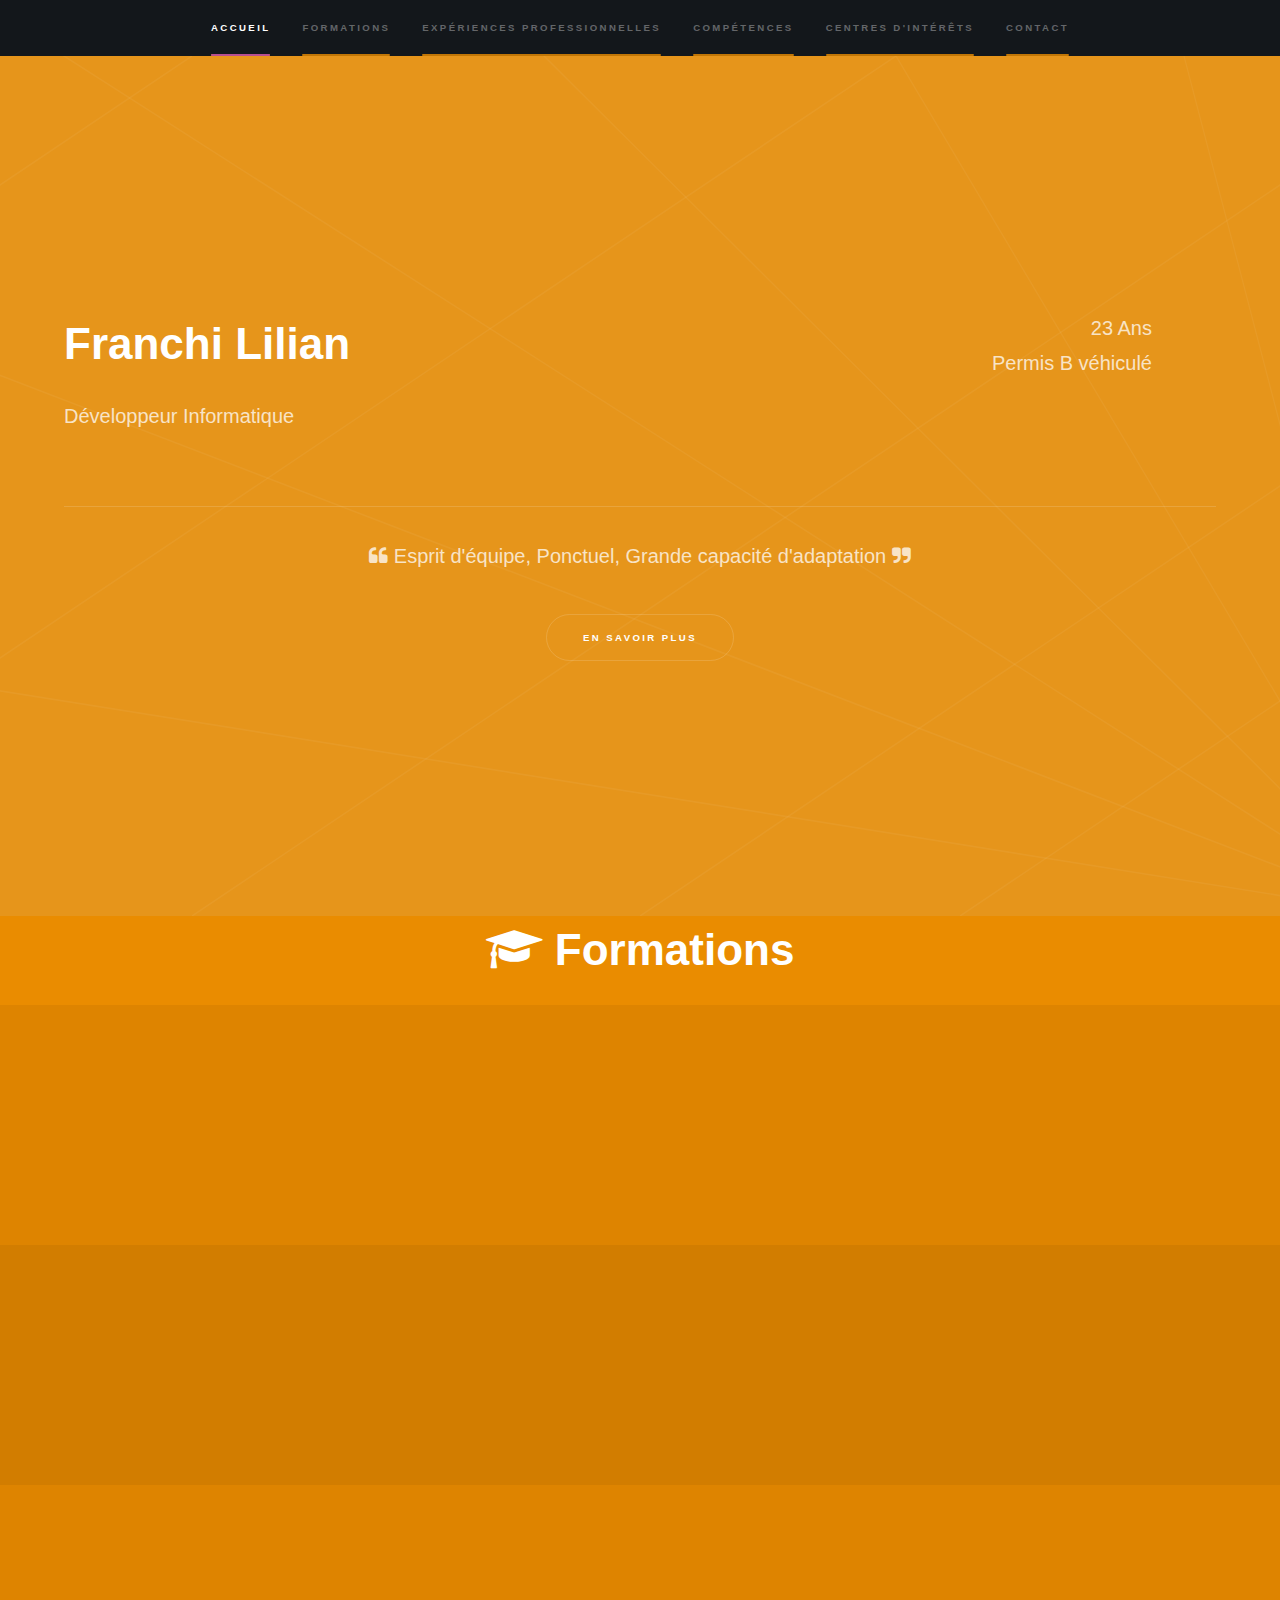
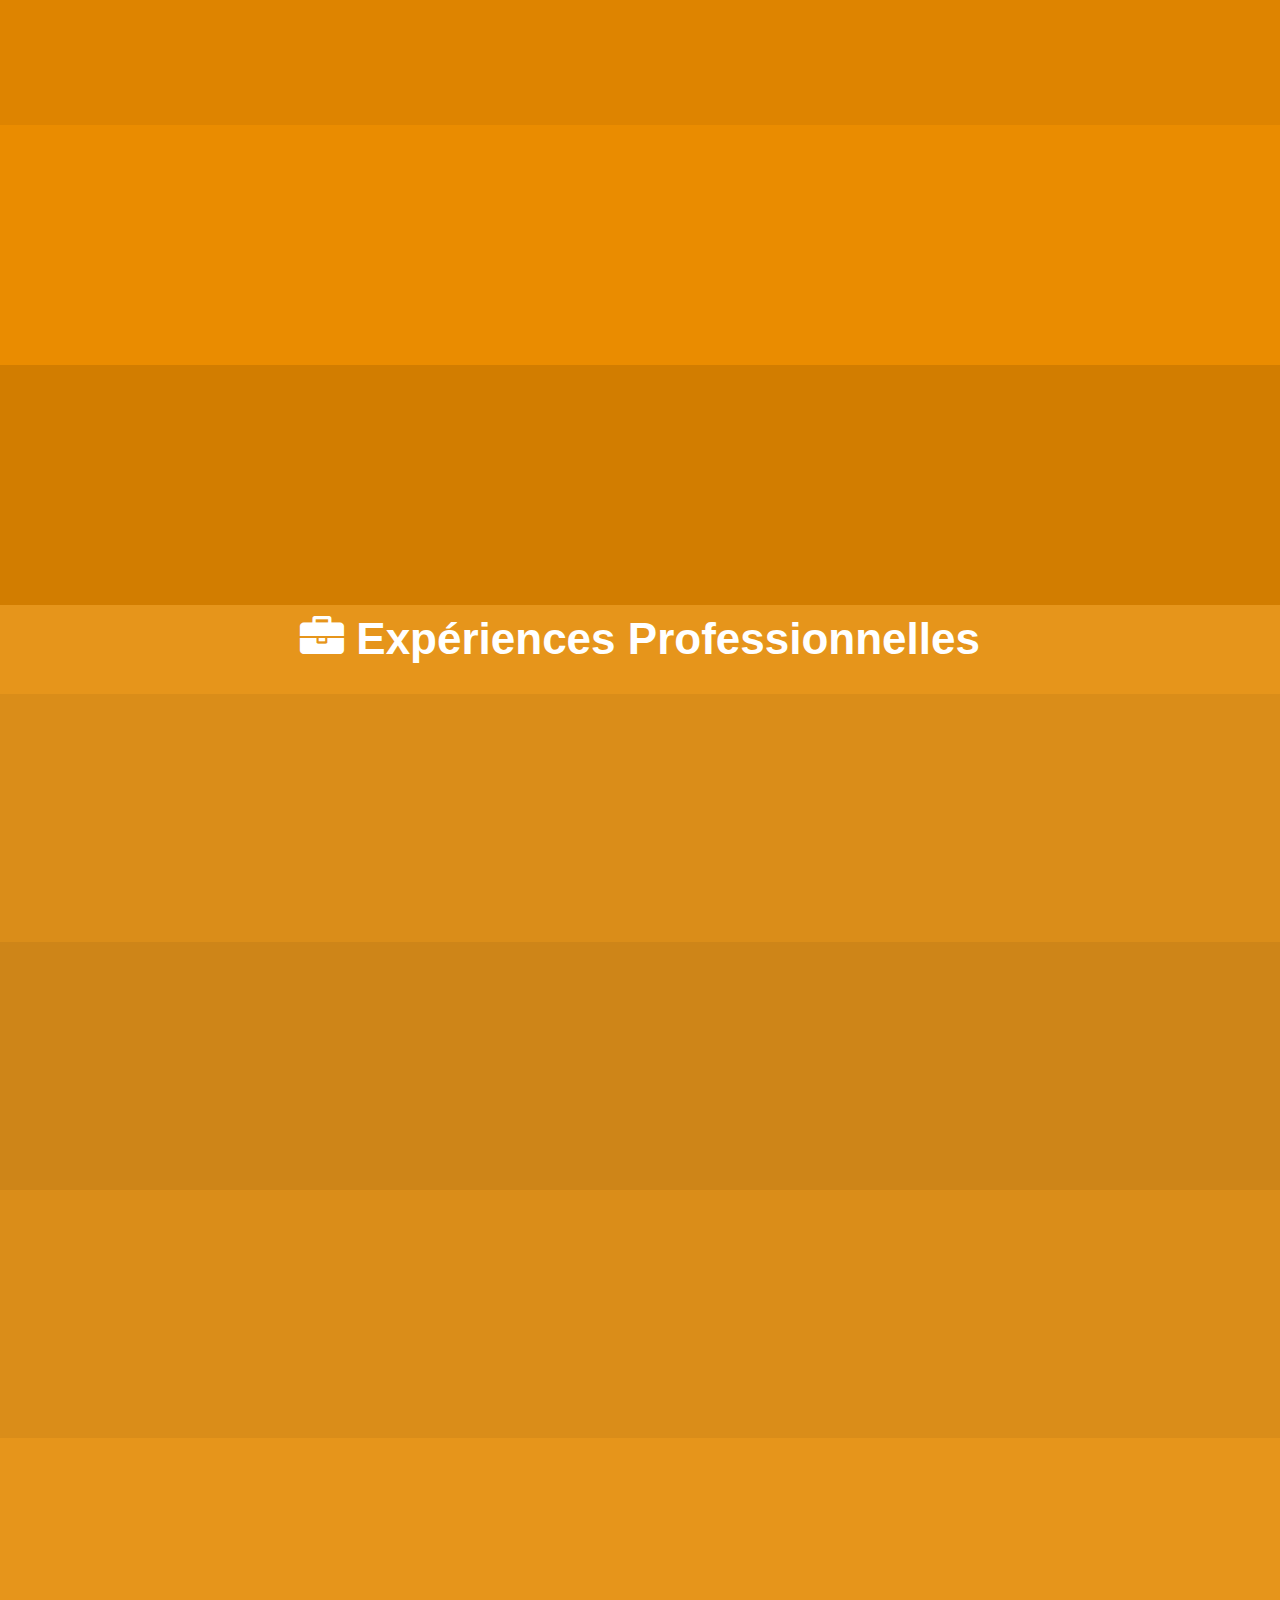
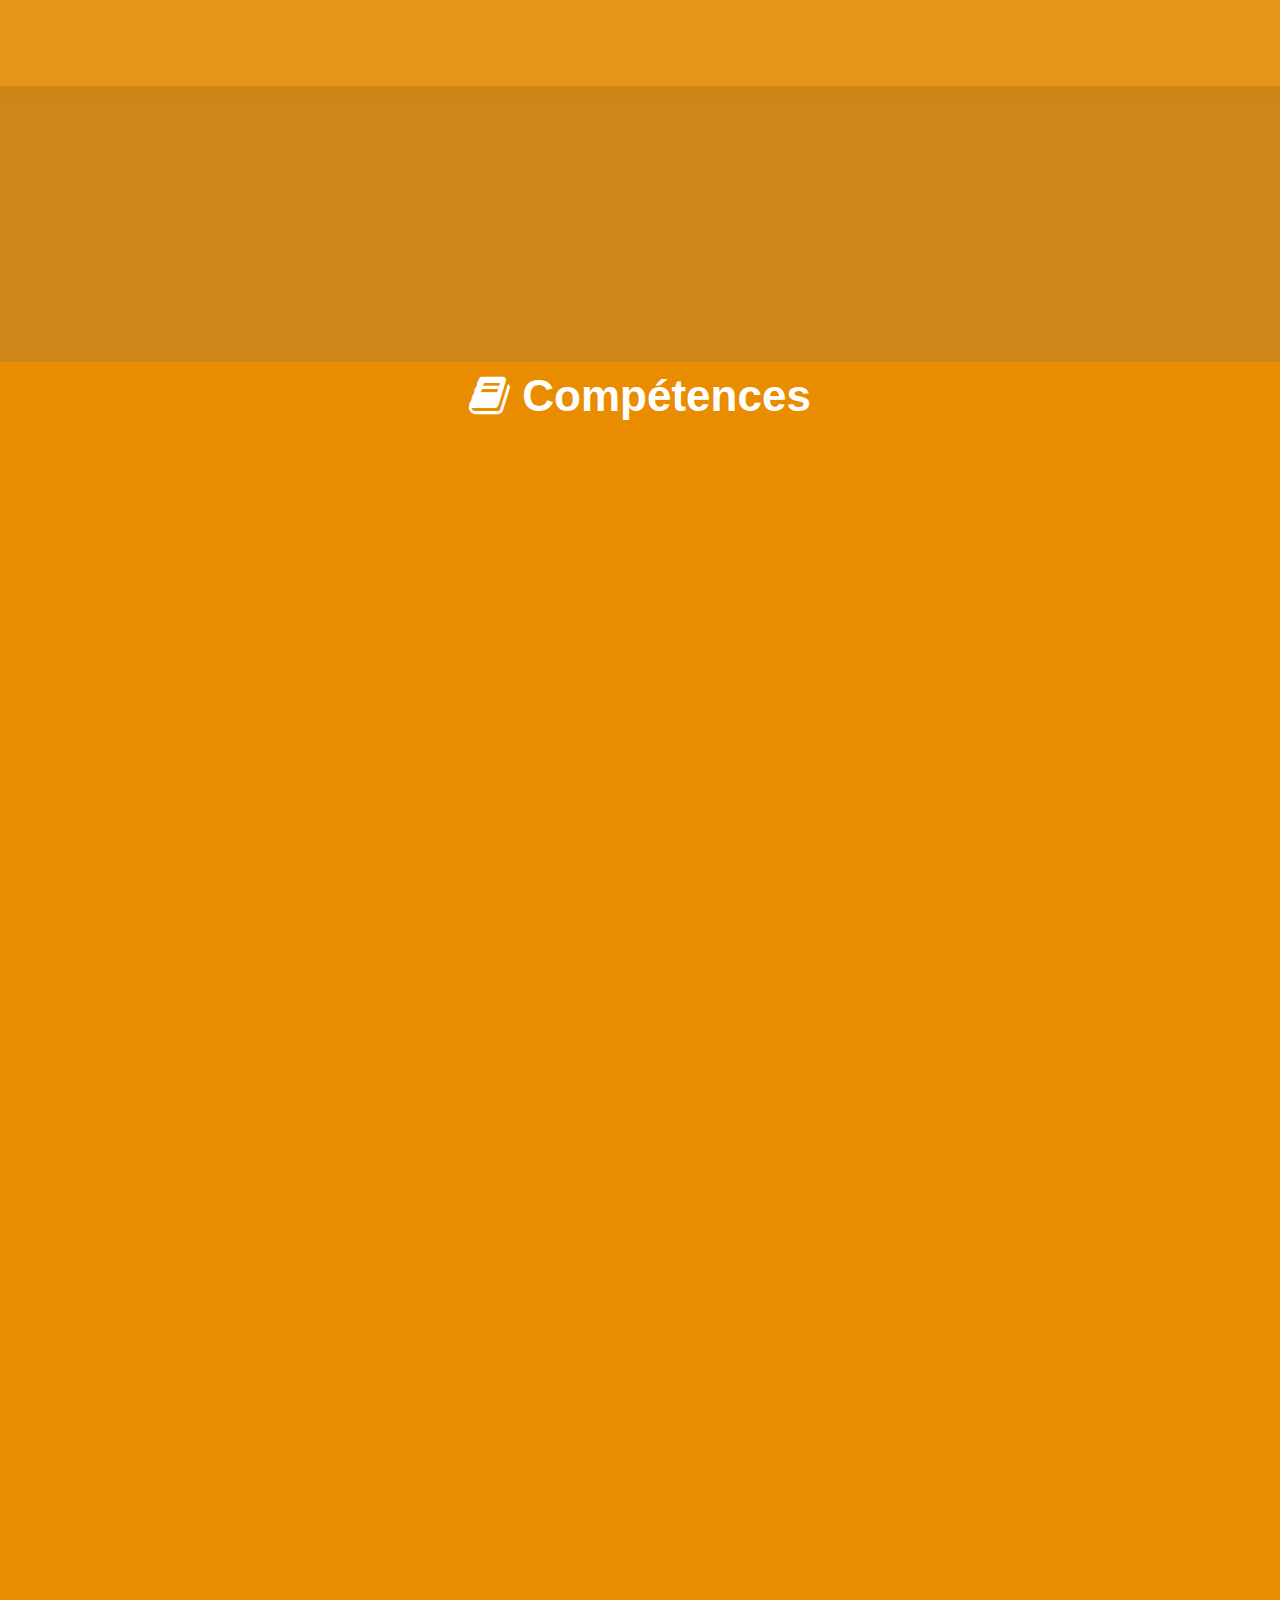
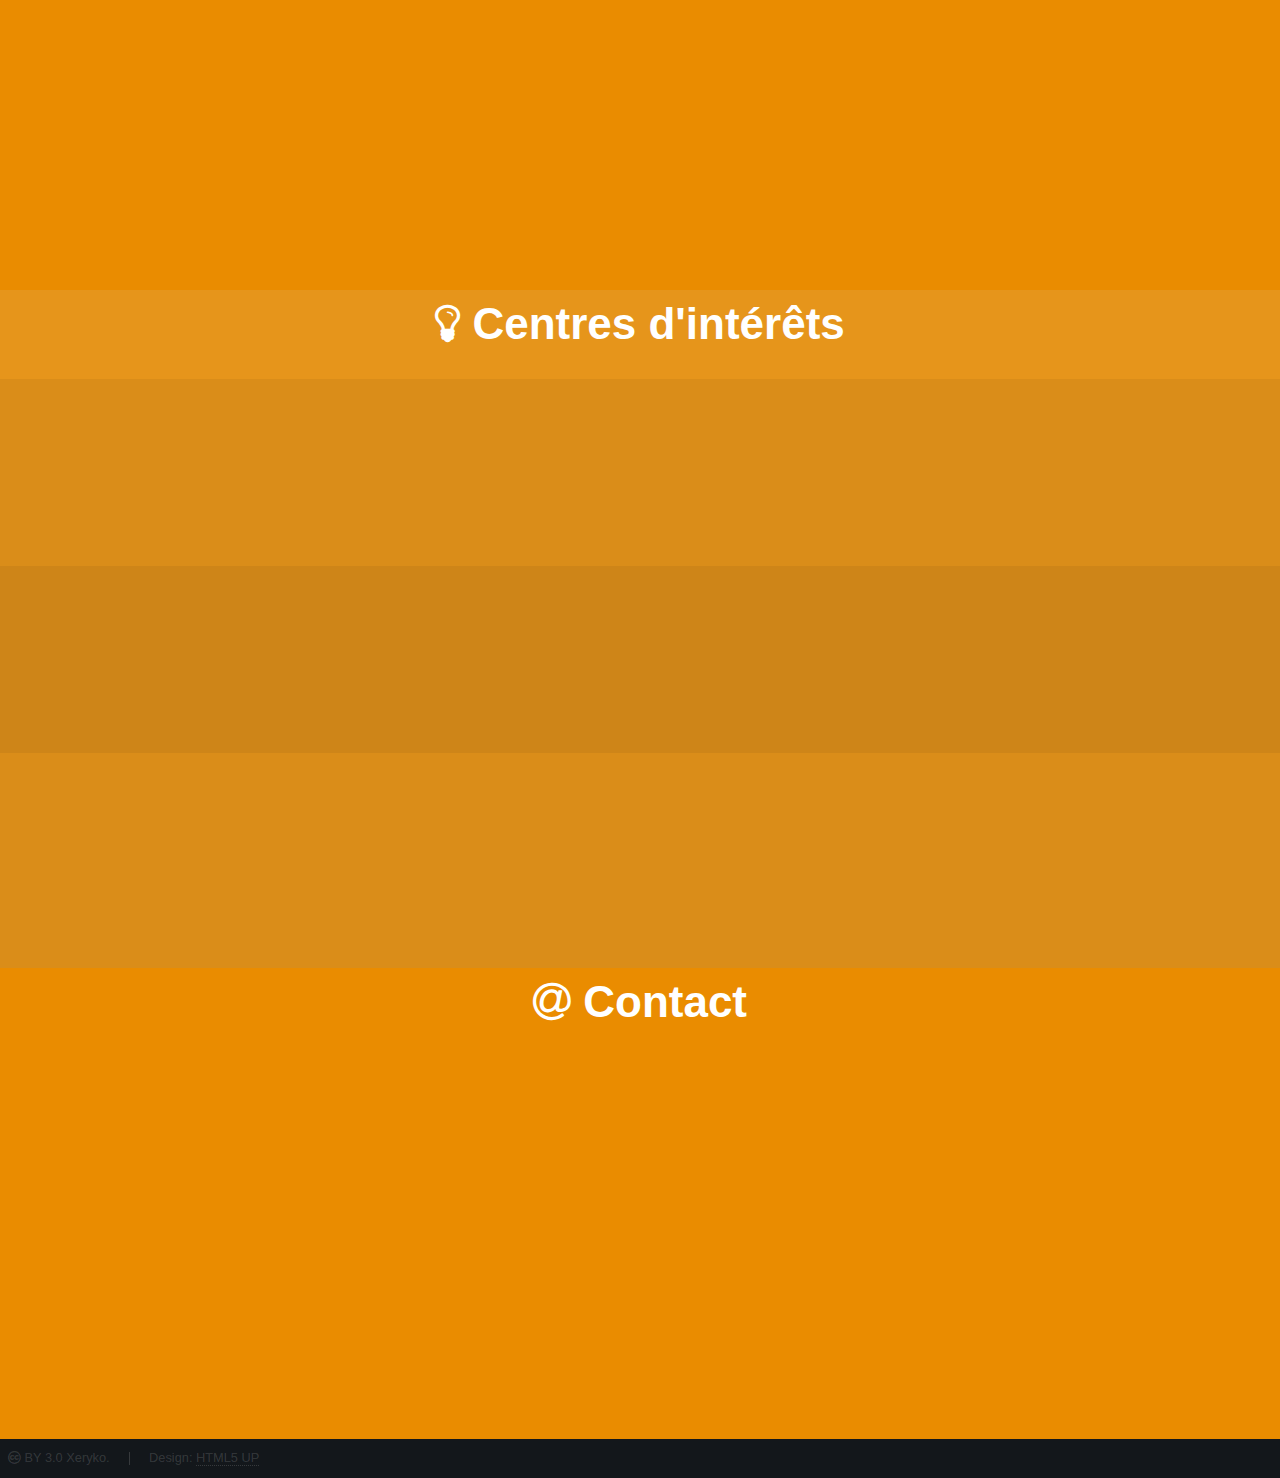
==== commit 5df7100d: "Update colors and informations" ====
--- a/index.html
+++ b/index.html
@@ -45,7 +45,7 @@
                   <p>Développeur Informatique</p>
                 </section>
                 <section class="align-right">
-                  <p>22 Ans<br/>
+                  <p>23 Ans<br/>
                     Permis B véhiculé</p>
                 </section>
               </div>
@@ -62,6 +62,15 @@
             <header class="align-center">
               <h1><span class="icon fa-graduation-cap"></span> Formations</h1>
             </header>
+            <section>
+              <div class="content">
+                <div class="inner">
+                  <h2>2018</h2>
+                  <p>Master Informatique<br/>
+                    Université Sciences et Techniques de Besançon (25000, France)</p>
+                </div>
+              </div>
+            </section>
             <section>
               <div class="content">
                 <div class="inner">
@@ -342,19 +351,17 @@
                       <span>+33 (0)6.42.34.31.73</span>
                     </li>
                     <li>
-                      <h3>Sociale</h3>
+                      <h3>Social</h3>
                       <ul class="icons">
-                        <li><a href="https://github.com/Xeryko" target="_blank" class="fa-github"><span class="label">GitHub</span></a></li>
-                        <li><a href="https://fr.linkedin.com/in/lilian-franchi-358a8686" target="_blank" class="fa-linkedin"><span class="label">LinkedIn</span></a></li>
+                        <li><a href="https://github.com/Xeryko" target="_blank" class="fa-github"><span class="label">GitHub</span> Github</a></li>
+                        <li><a href="https://fr.linkedin.com/in/lilian-franchi-358a8686" target="_blank" class="fa-linkedin"><span class="label">LinkedIn</span> LinkedIn</a></li>
                       </ul>
                     </li>
-                    <li>
-                      <ul class="actions align-center">
-                        <li><a href="docs/CV_Lilian_Franchi.pdf" target="_blank" class="button scrolly"><span class="icon fa-download"></span>Télécharger le CV au format PDF</a></li>
-                      </ul>
-                    </li>
-                  </ul>
-                </section>
+                  </ul>
+                </section>
+              </div>
+              <div class="align-block-center">
+                <a href="docs/CV_Lilian_Franchi.pdf" target="_blank" class="button scrolly"><span class="icon fa-download"></span>Télécharger le CV au format PDF</a>
               </div>
             </div>
           </section>
@@ -380,4 +387,4 @@
       <script src="assets/js/main.js"></script>
 
   </body>
-</html>+</html>
--- a/assets/css/main.css
+++ b/assets/css/main.css
@@ -1853,6 +1853,11 @@
 
   .align-right {
     text-align: right;
+  }
+
+  .align-block-center {
+    width: 50%;
+    margin: auto;
   }
 
 /* Box */
@@ -2579,7 +2584,7 @@
         }
 
         .wrapper.style2 .icon.major:before {
-          color: #5052b5;
+          color: #000;
         }
 
         .wrapper.style2-alt .icon.major:before {
@@ -2696,7 +2701,6 @@
     }
 
       ul.icons li {
-        display: inline-block;
         padding: 0 0.75em 0 0;
       }
 
@@ -3269,15 +3273,15 @@
     }
 
     .wrapper.style1 {
-      background-color: #5e42a6;
+      background-color: #e6951b;
     }
 
     .wrapper.style1-alt {
-      background-color: #493382;
+      background-color: #13171b;
     }
 
     .wrapper.style2 {
-      background-color: #5052b5;
+      background-color: #ea8c00;
     }
 
     .wrapper.style2-alt {
@@ -3491,7 +3495,7 @@
 /* Wrapper (main) */
 
   #sidebar + #wrapper {
-    margin-left: 18em;
+    margin-left: 15em;
   }
 
     @media screen and (max-width: 1280px) {
@@ -3518,7 +3522,7 @@
 /* Footer */
 
   #sidebar + #wrapper + #footer {
-    margin-left: 18em;
+    margin-left: 15em;
   }
 
     @media screen and (max-width: 1280px) {
@@ -3555,7 +3559,7 @@
 
   #sidebar {
     padding: 2.5em 2.5em 0.5em 2.5em ;
-    background: #312450;
+    background: #13171b;
     cursor: default;
     height: 100vh;
     left: 0;
@@ -3564,7 +3568,7 @@
     position: fixed;
     text-align: right;
     top: 0;
-    width: 18em;
+    width: 15em;
     z-index: 10000;
   }
 
@@ -3792,14 +3796,14 @@
       }
 
       #sidebar nav a:before {
-        background: #3c2c62;
+        background: #c17606;
       }
 
       #sidebar nav a:after {
-        background-image: -moz-linear-gradient(to right, #5e42a6, #b74e91);
-        background-image: -webkit-linear-gradient(to right, #5e42a6, #b74e91);
-        background-image: -ms-linear-gradient(to right, #5e42a6, #b74e91);
-        background-image: linear-gradient(to right, #5e42a6, #b74e91);
+        background-image: -moz-linear-gradient(to right, #c17606, #b9b9b9);
+        background-image: -webkit-linear-gradient(to right, #c17606, #b9b9b9);
+        background-image: -ms-linear-gradient(to right, #c17606, #b9b9b9);
+        background-image: linear-gradient(to right, #c17606, #b9b9b9);
         -moz-transition: max-width 0.2s ease;
         -webkit-transition: max-width 0.2s ease;
         -ms-transition: max-width 0.2s ease;
@@ -3943,7 +3947,7 @@
 {
   -webkit-box-shadow: inset 0 0 6px rgba(0,0,0,0.3);
   border-radius: 10px;
-  background-color: #312450;
+  background-color: #543200;
 }
 
 ::-webkit-scrollbar
@@ -3956,5 +3960,5 @@
 {
   border-radius: 10px;
   -webkit-box-shadow: inset 0 0 6px rgba(0,0,0,.3);
-  background-color: #5e42a6;
+  background-color: #c17606;
 }
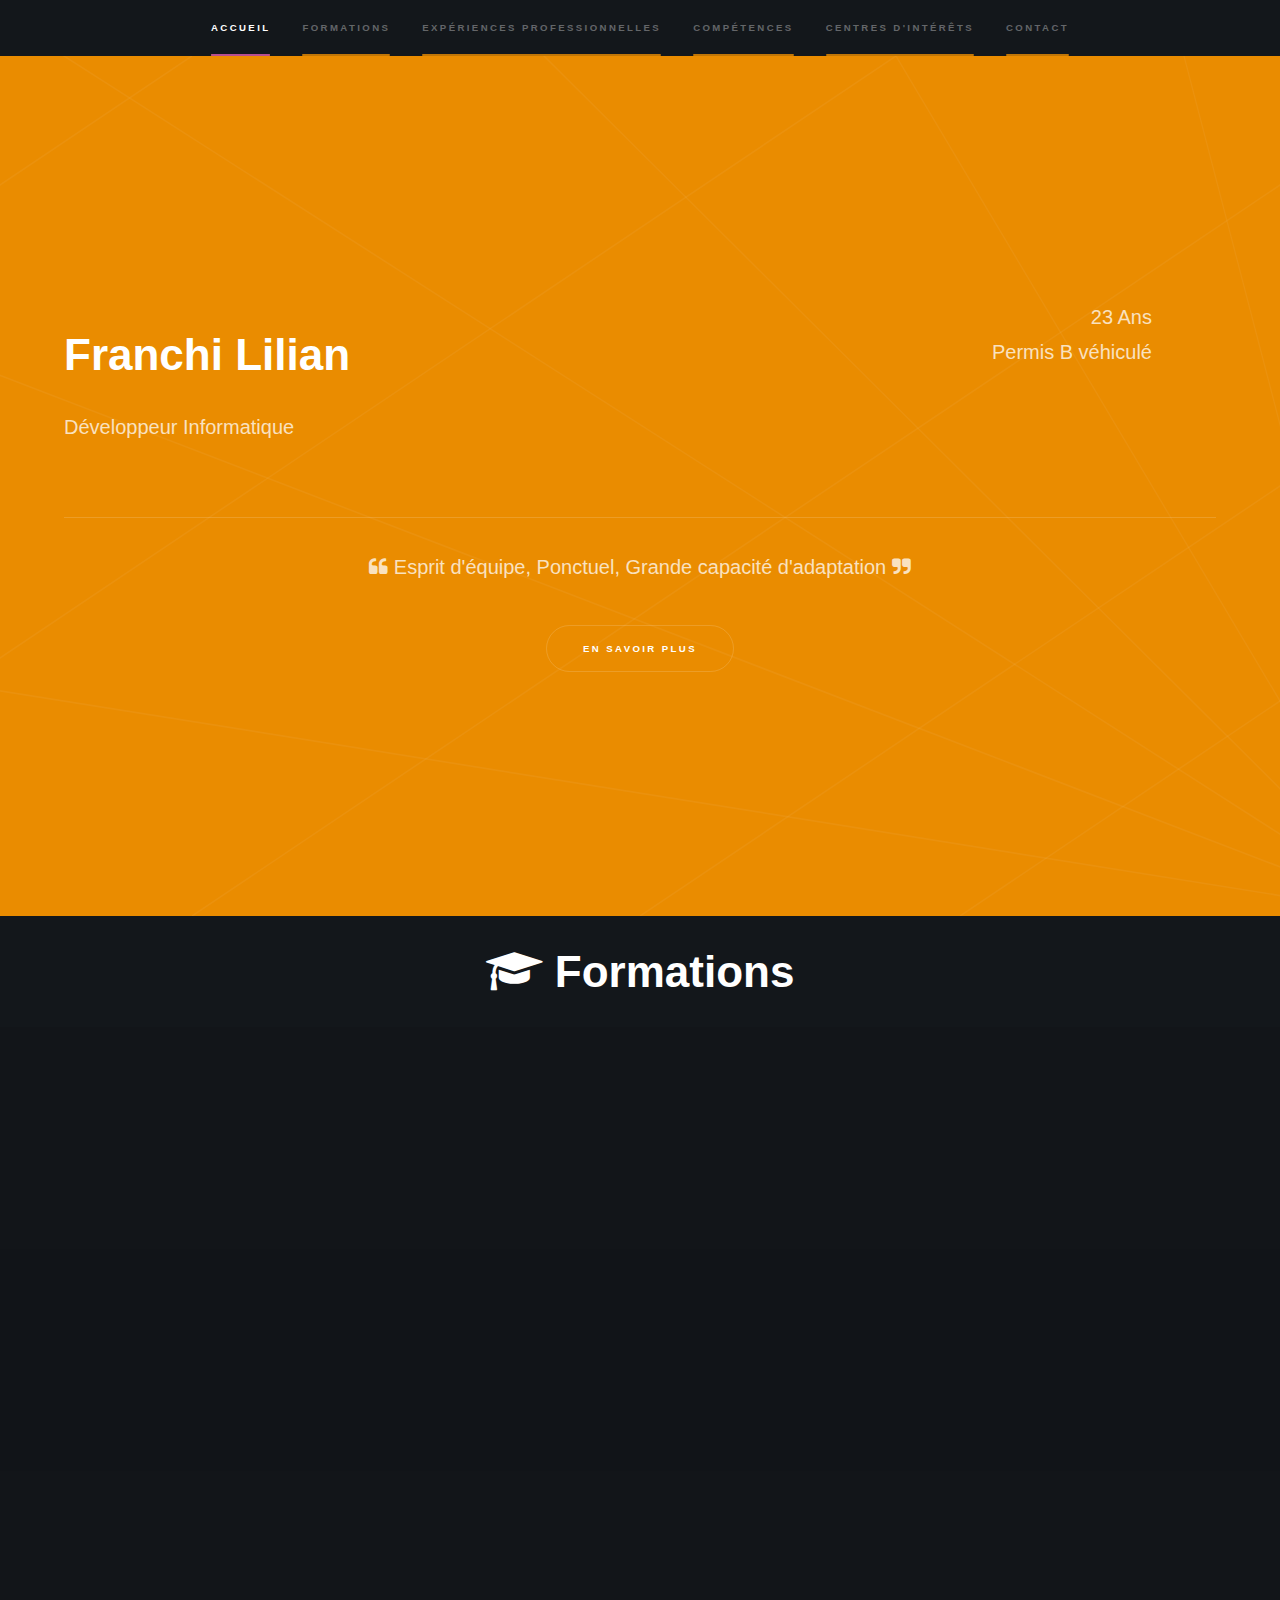
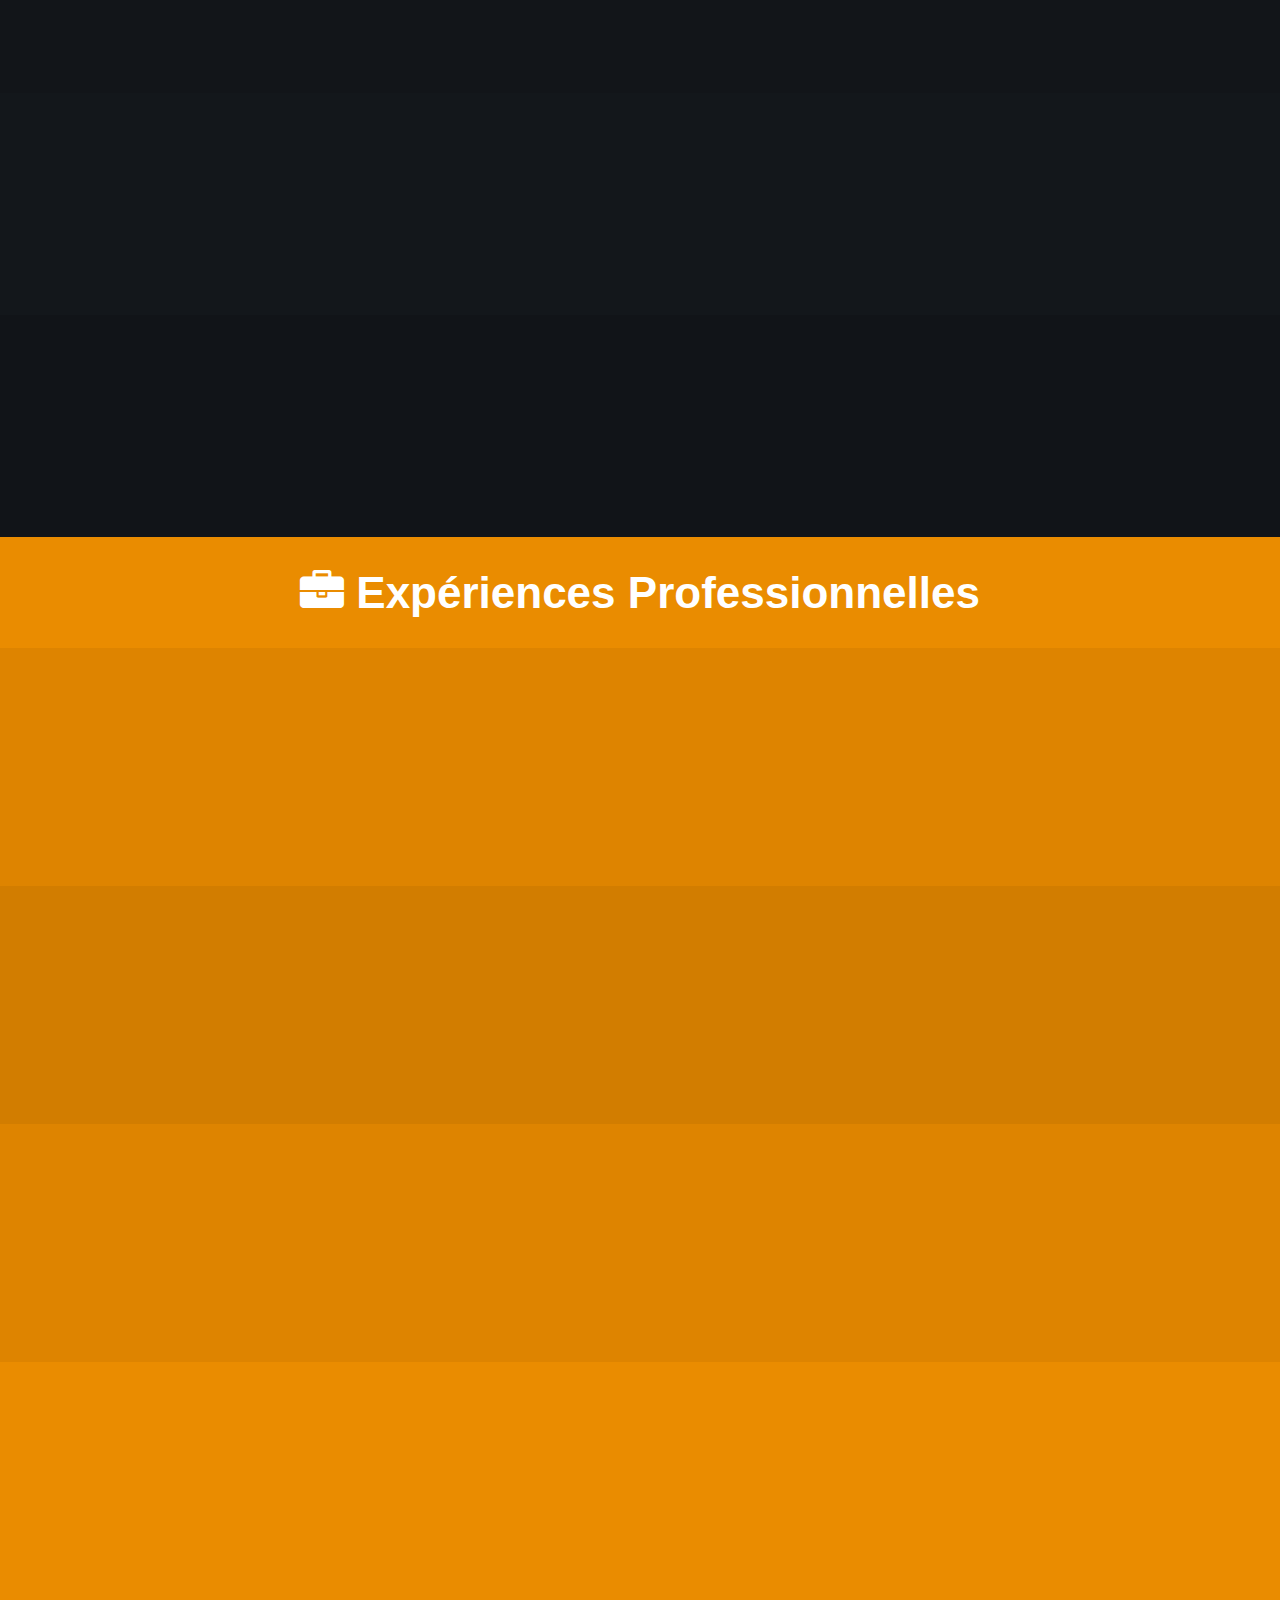
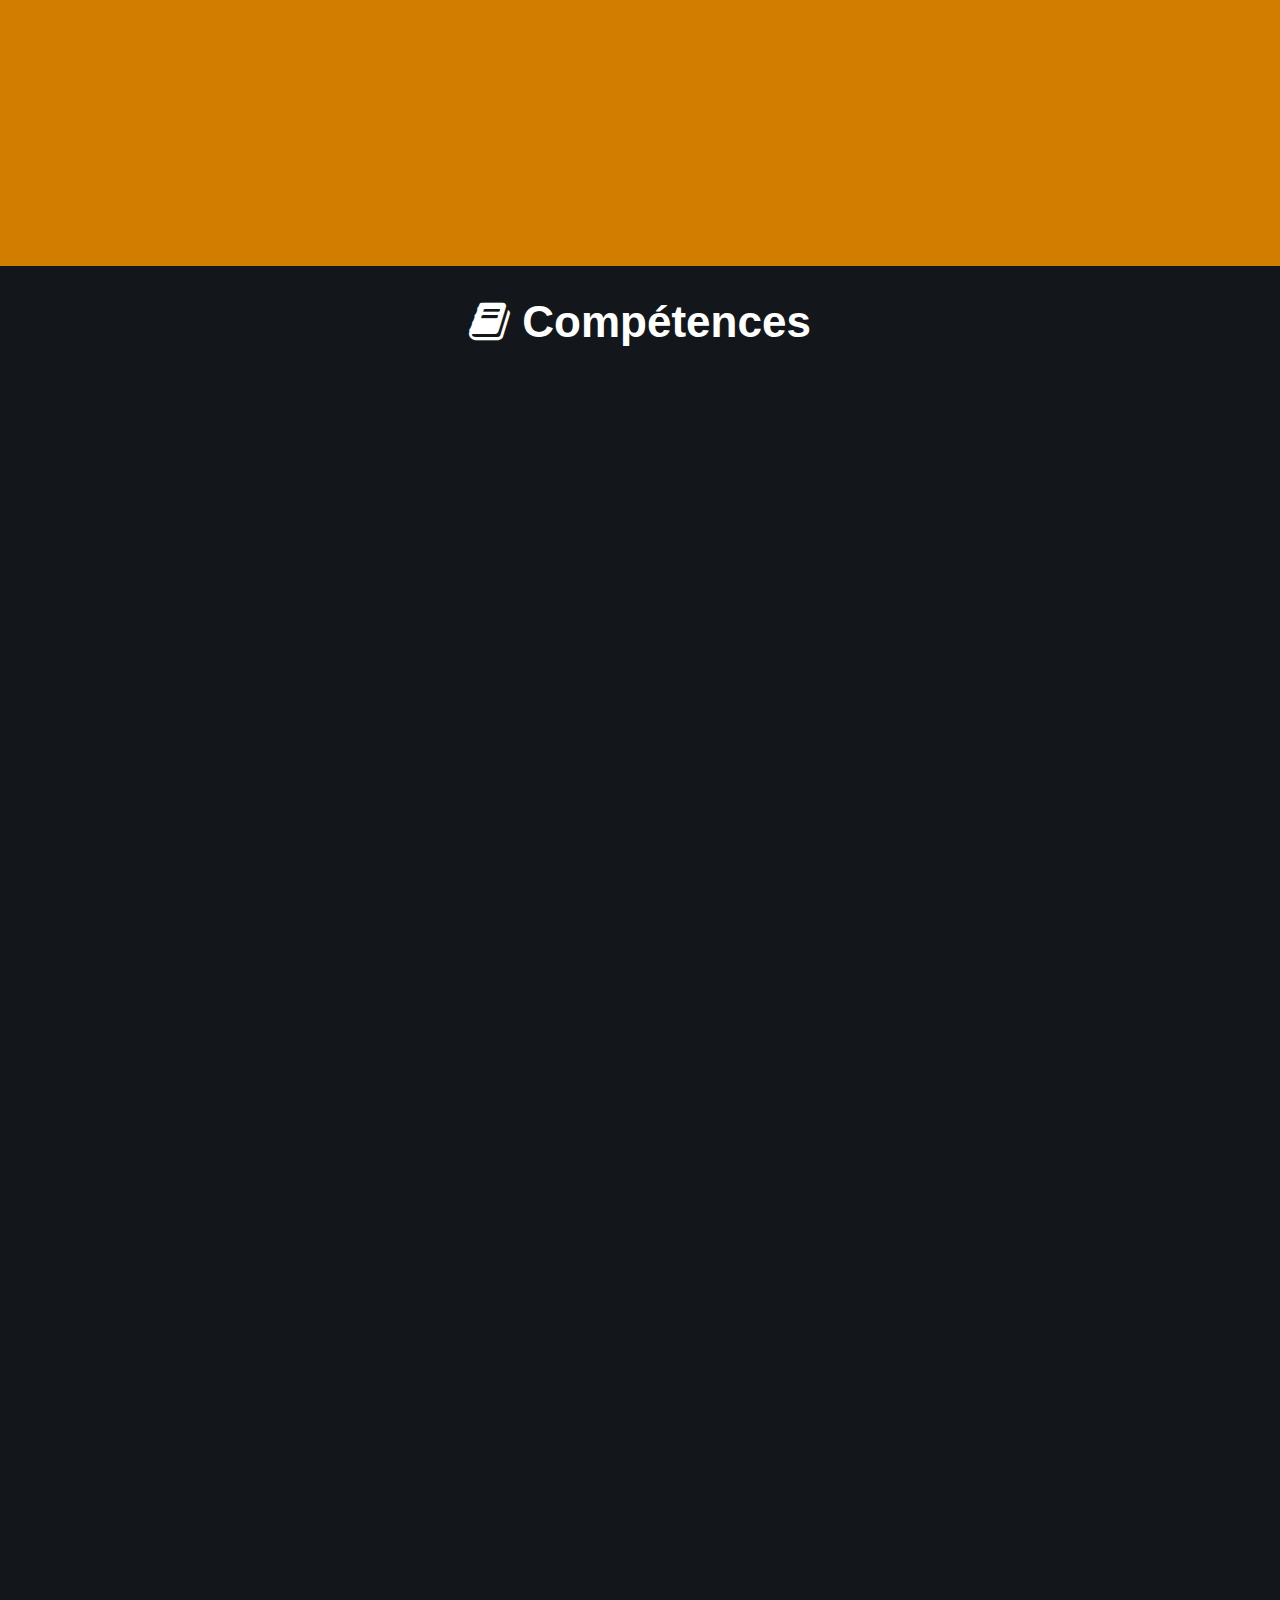
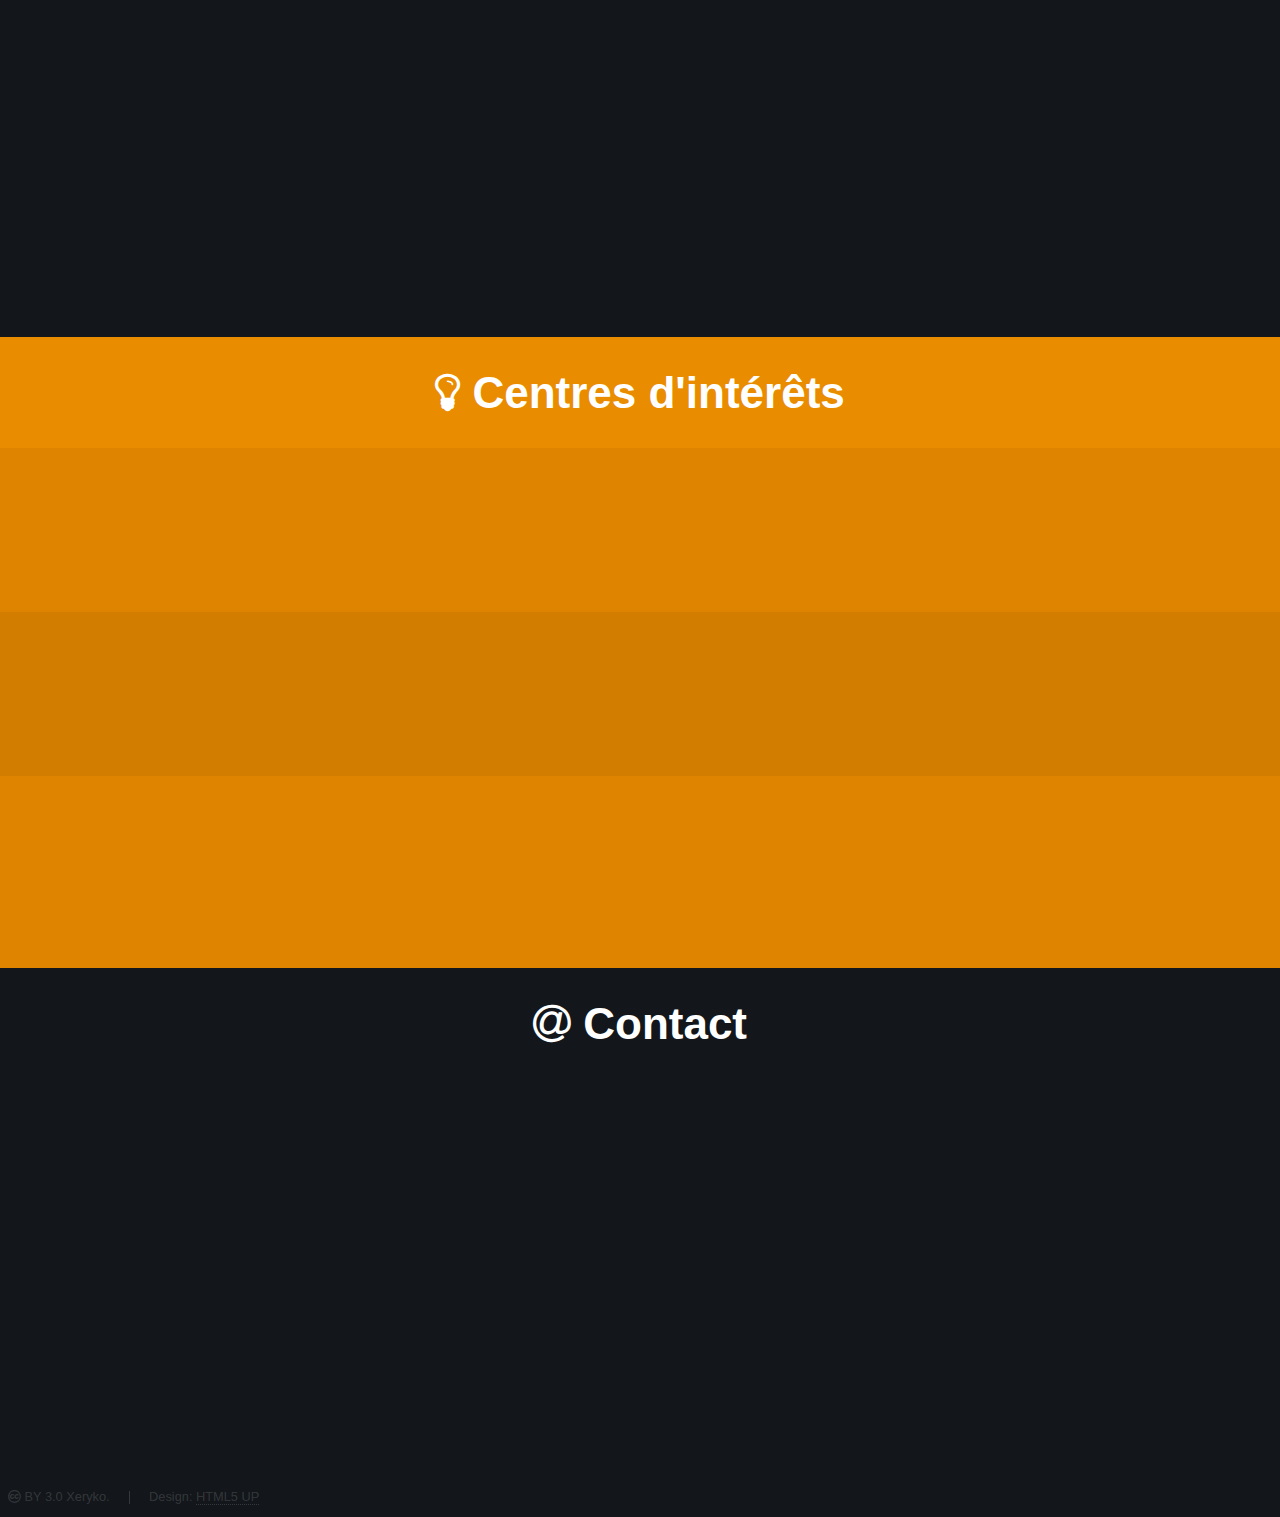
==== commit 9d1bdbee: "Updating colors nad padding" ====
--- a/index.html
+++ b/index.html
@@ -261,12 +261,12 @@
                 <section>
                   <span class="icon major fa-window-maximize"></span>
                   <h3>Git</h3>
-                  <p class="alt2"><span class="icon rel fa-star"></span><span class="icon rel fa-star"></span><span class="icon rel fa-star"></span><span class="icon rel fa-star-o"></span><span class="icon rel fa-star-o"></span></p>
+                  <p class="alt2"><span class="icon rel fa-star"></span><span class="icon rel fa-star"></span><span class="icon rel fa-star"></span><span class="icon rel fa-star"></span><span class="icon rel fa-star-o"></span></p>
                 </section>
                 <section>
                   <span class="icon major fa-window-maximize"></span>
                   <h3>SVN</h3>
-                  <p class="alt2"><span class="icon rel fa-star"></span><span class="icon rel fa-star"></span><span class="icon rel fa-star-o"></span><span class="icon rel fa-star-o"></span><span class="icon rel fa-star-o"></span></p>
+                  <p class="alt2"><span class="icon rel fa-star"><span class="icon rel fa-star"></span><span class="icon rel fa-star"></span><span class="icon rel fa-star-o"></span></span><span class="icon rel fa-star-o"></span></p>
                 </section>
                 <section>
                   <span class="icon major fa-window-maximize"></span>
@@ -372,7 +372,7 @@
       <footer id="footer" class="wrapper style1-alt">
         <div class="inner">
           <ul class="menu">
-            <li><span class="icon fa-creative-commons"></span> BY 3.0 Xeryko.</li><li>Design: <a href="http://html5up.net">HTML5 UP</a></li>
+            <li><span class="icon fa-creative-commons"></span> BY 3.0 Xeryko.</li><li>Design: <a href="http://html5up.net" target="_blank">HTML5 UP</a></li>
           </ul>
         </div>
       </footer>
--- a/assets/css/main.css
+++ b/assets/css/main.css
@@ -1622,7 +1622,7 @@
   }
 
   body {
-    background: #312450;
+    background: #ea8c00;
   }
 
     body.is-loading *, body.is-loading *:before, body.is-loading *:after {
@@ -1706,7 +1706,8 @@
     color: #ffffff;
     font-weight: bold;
     line-height: 1.5;
-    margin: 0 0 0.5em 0;
+    /*margin: 0 0 0.5em 0;*/
+    padding: 0.5em 0 0.5em 0;
   }
 
     h1 a, h2 a, h3 a, h4 a, h5 a, h6 a {
@@ -3122,7 +3123,7 @@
     @media screen and (max-width: 1680px) {
 
       .spotlights > section > .content {
-        padding: 4em 4em 2em 4em ;
+        padding: 2em;
       }
 
     }
@@ -3273,7 +3274,7 @@
     }
 
     .wrapper.style1 {
-      background-color: #e6951b;
+      background-color: #ea8c00;
     }
 
     .wrapper.style1-alt {
@@ -3281,7 +3282,7 @@
     }
 
     .wrapper.style2 {
-      background-color: #ea8c00;
+      background-color: #13171b;
     }
 
     .wrapper.style2-alt {
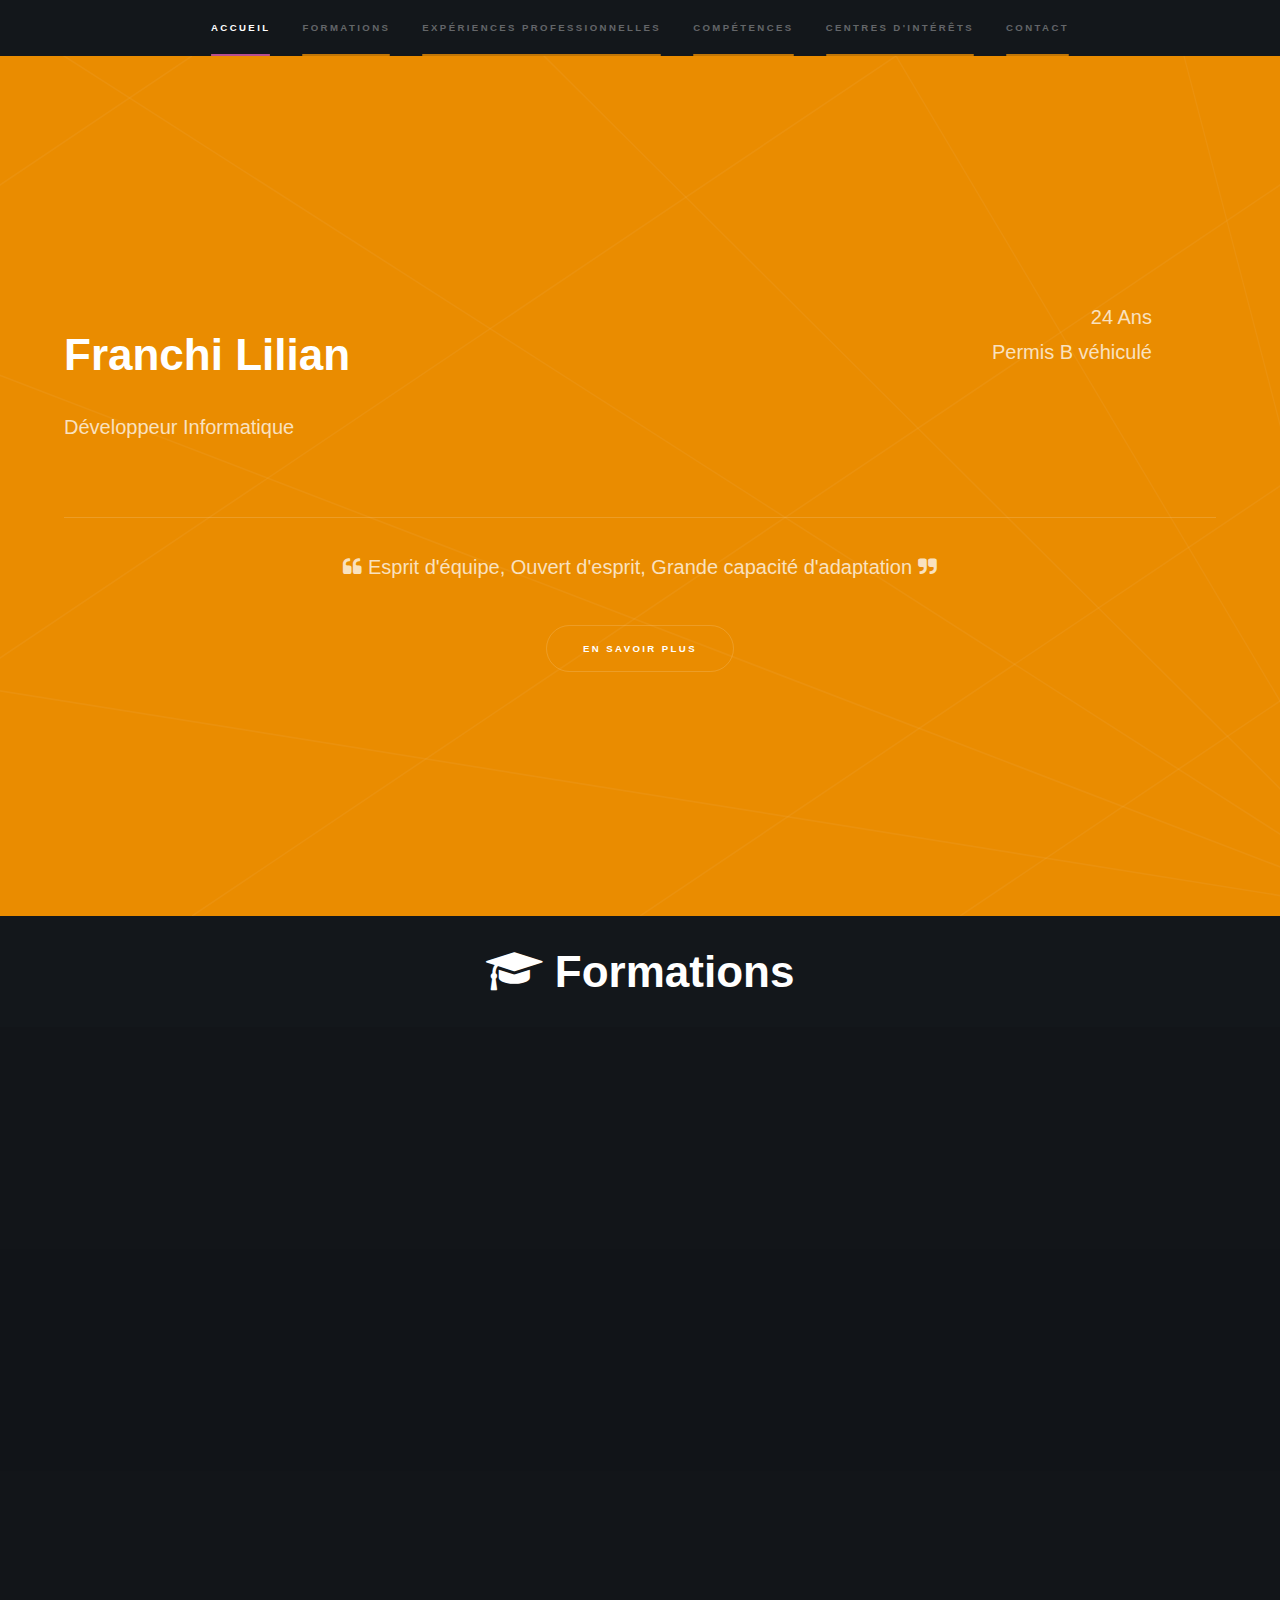
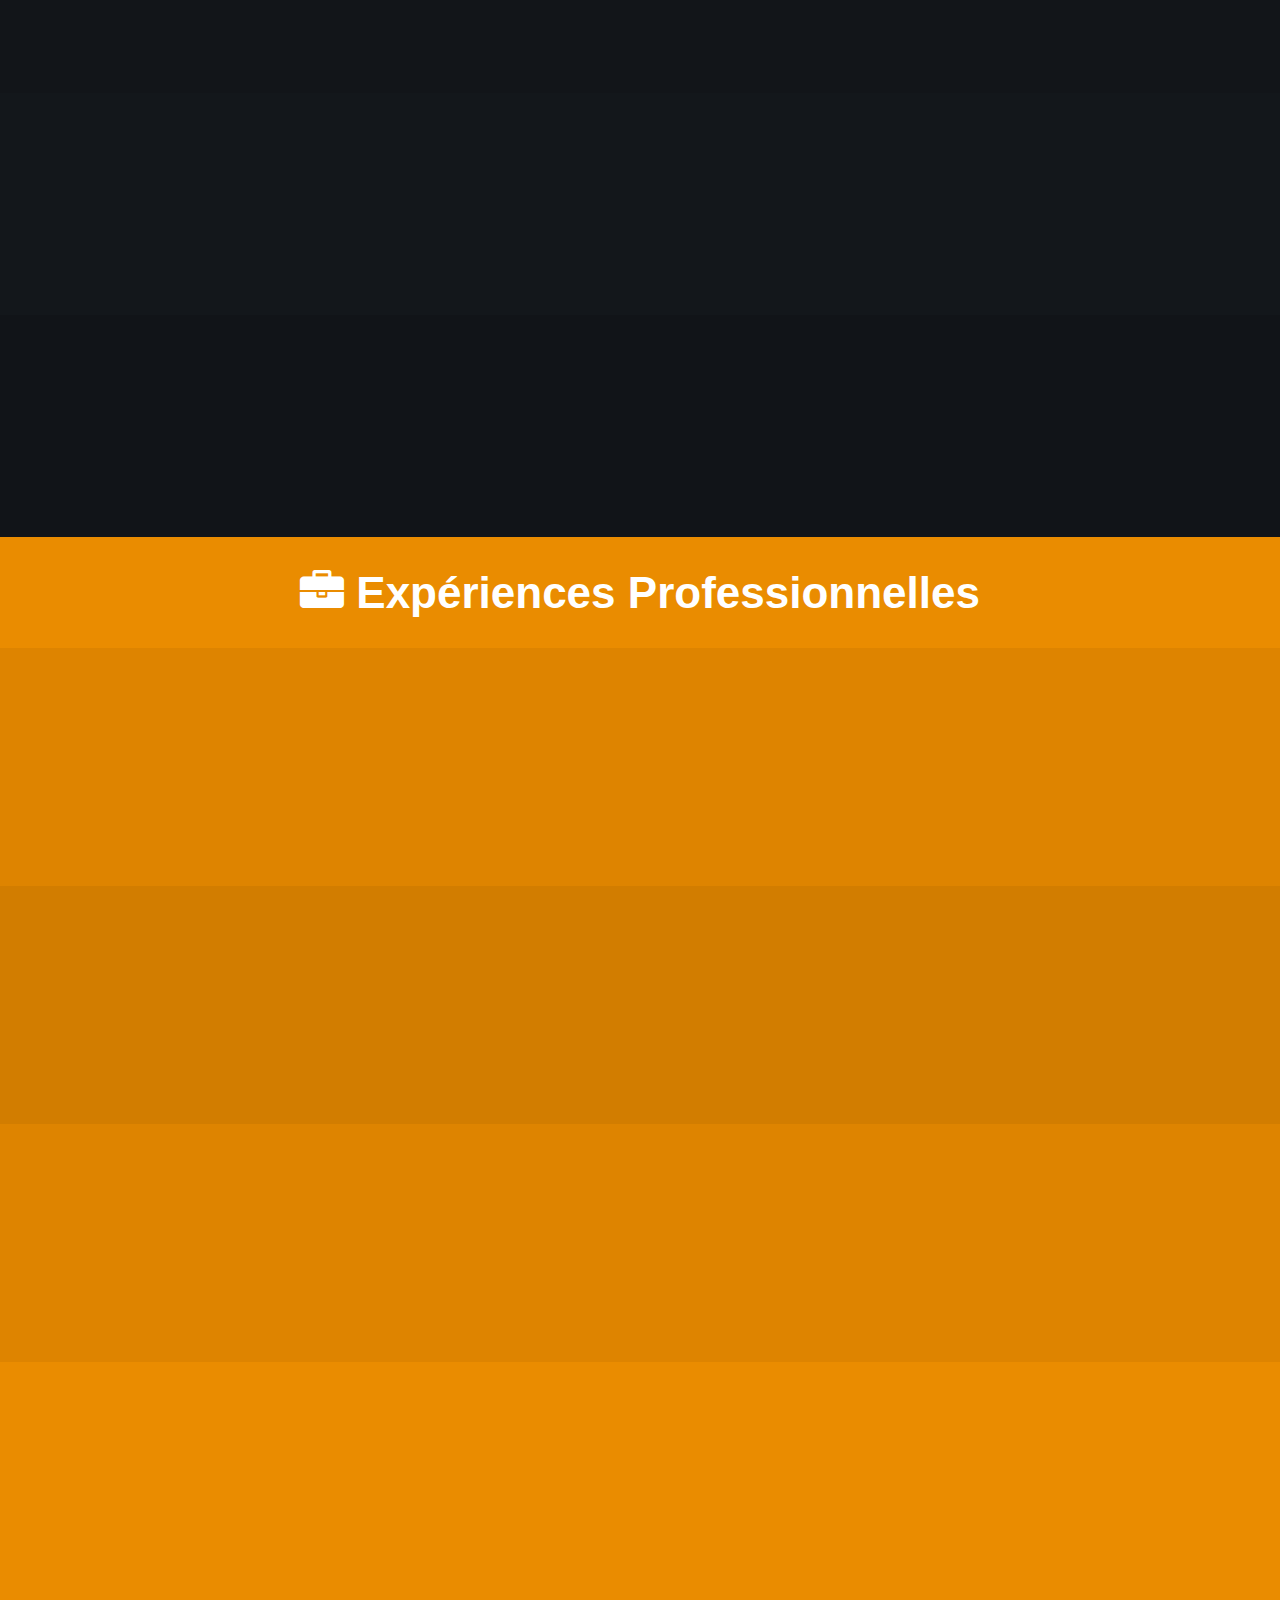
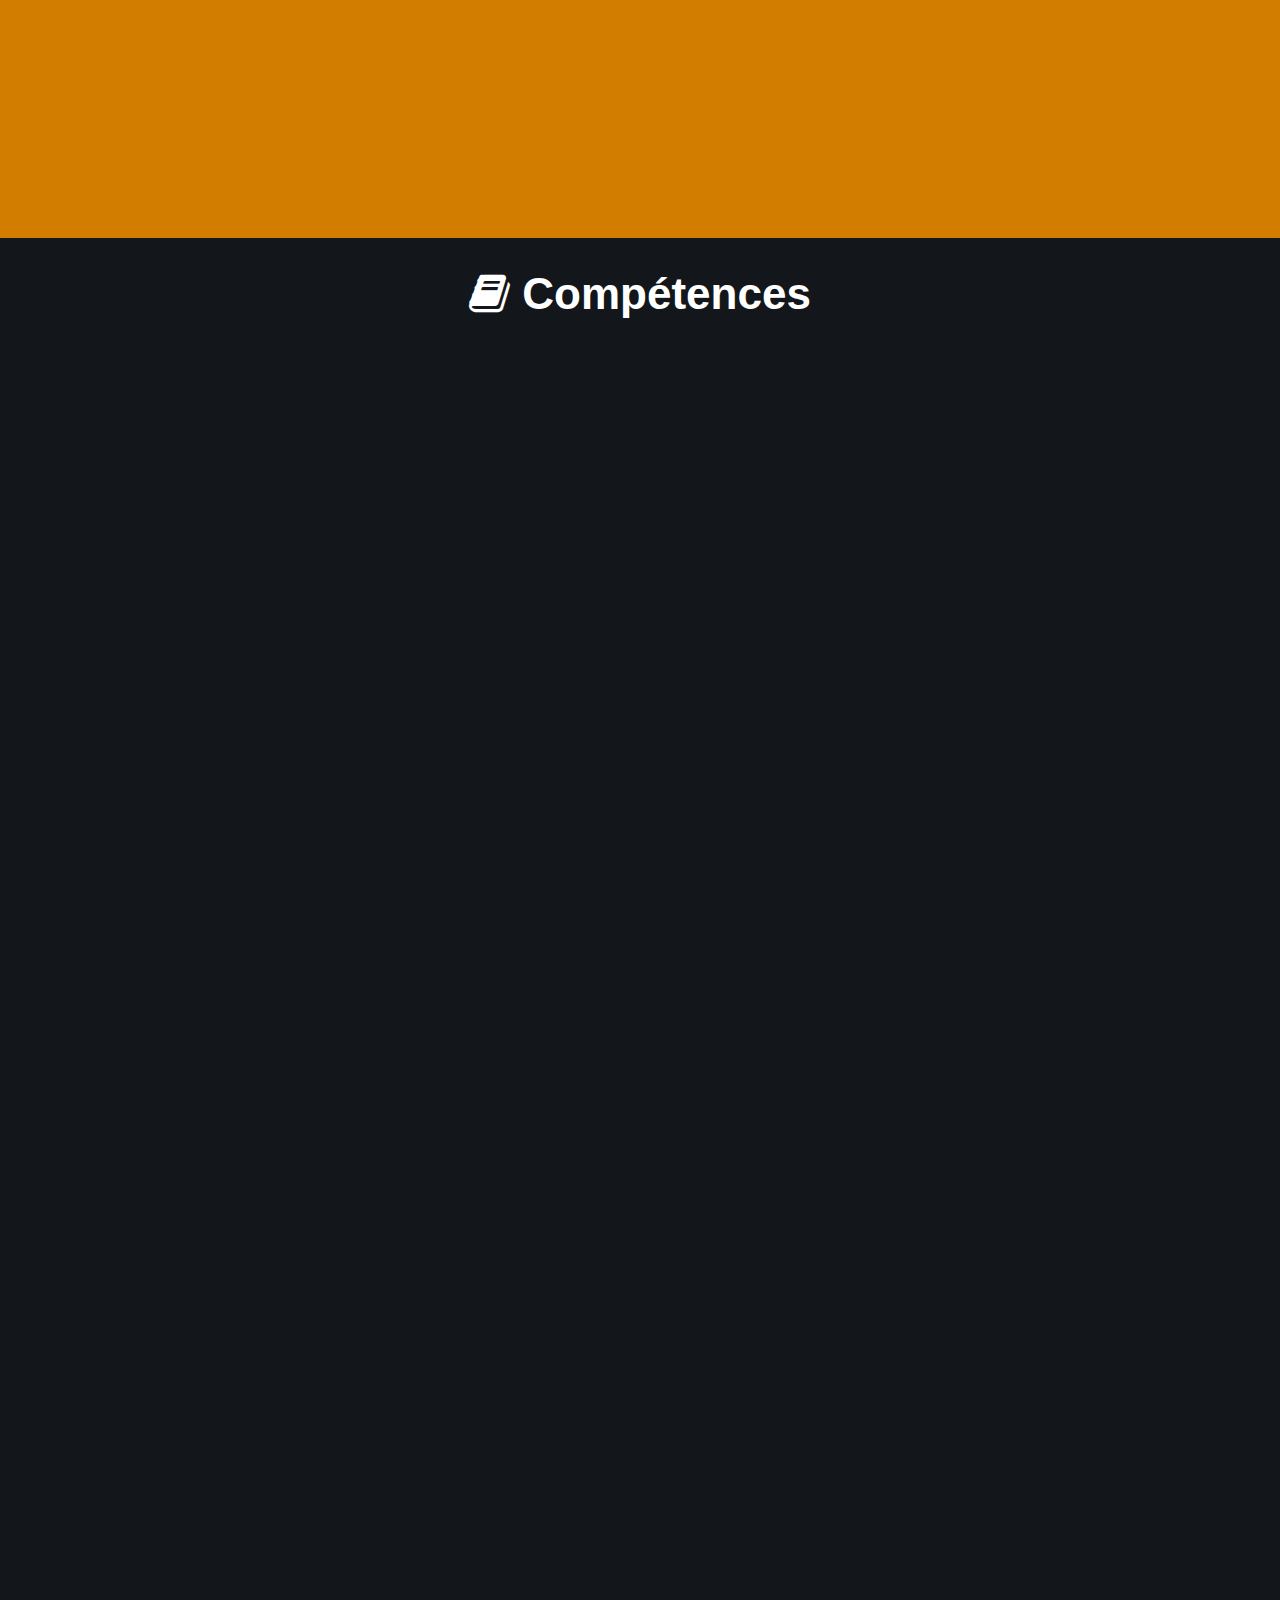
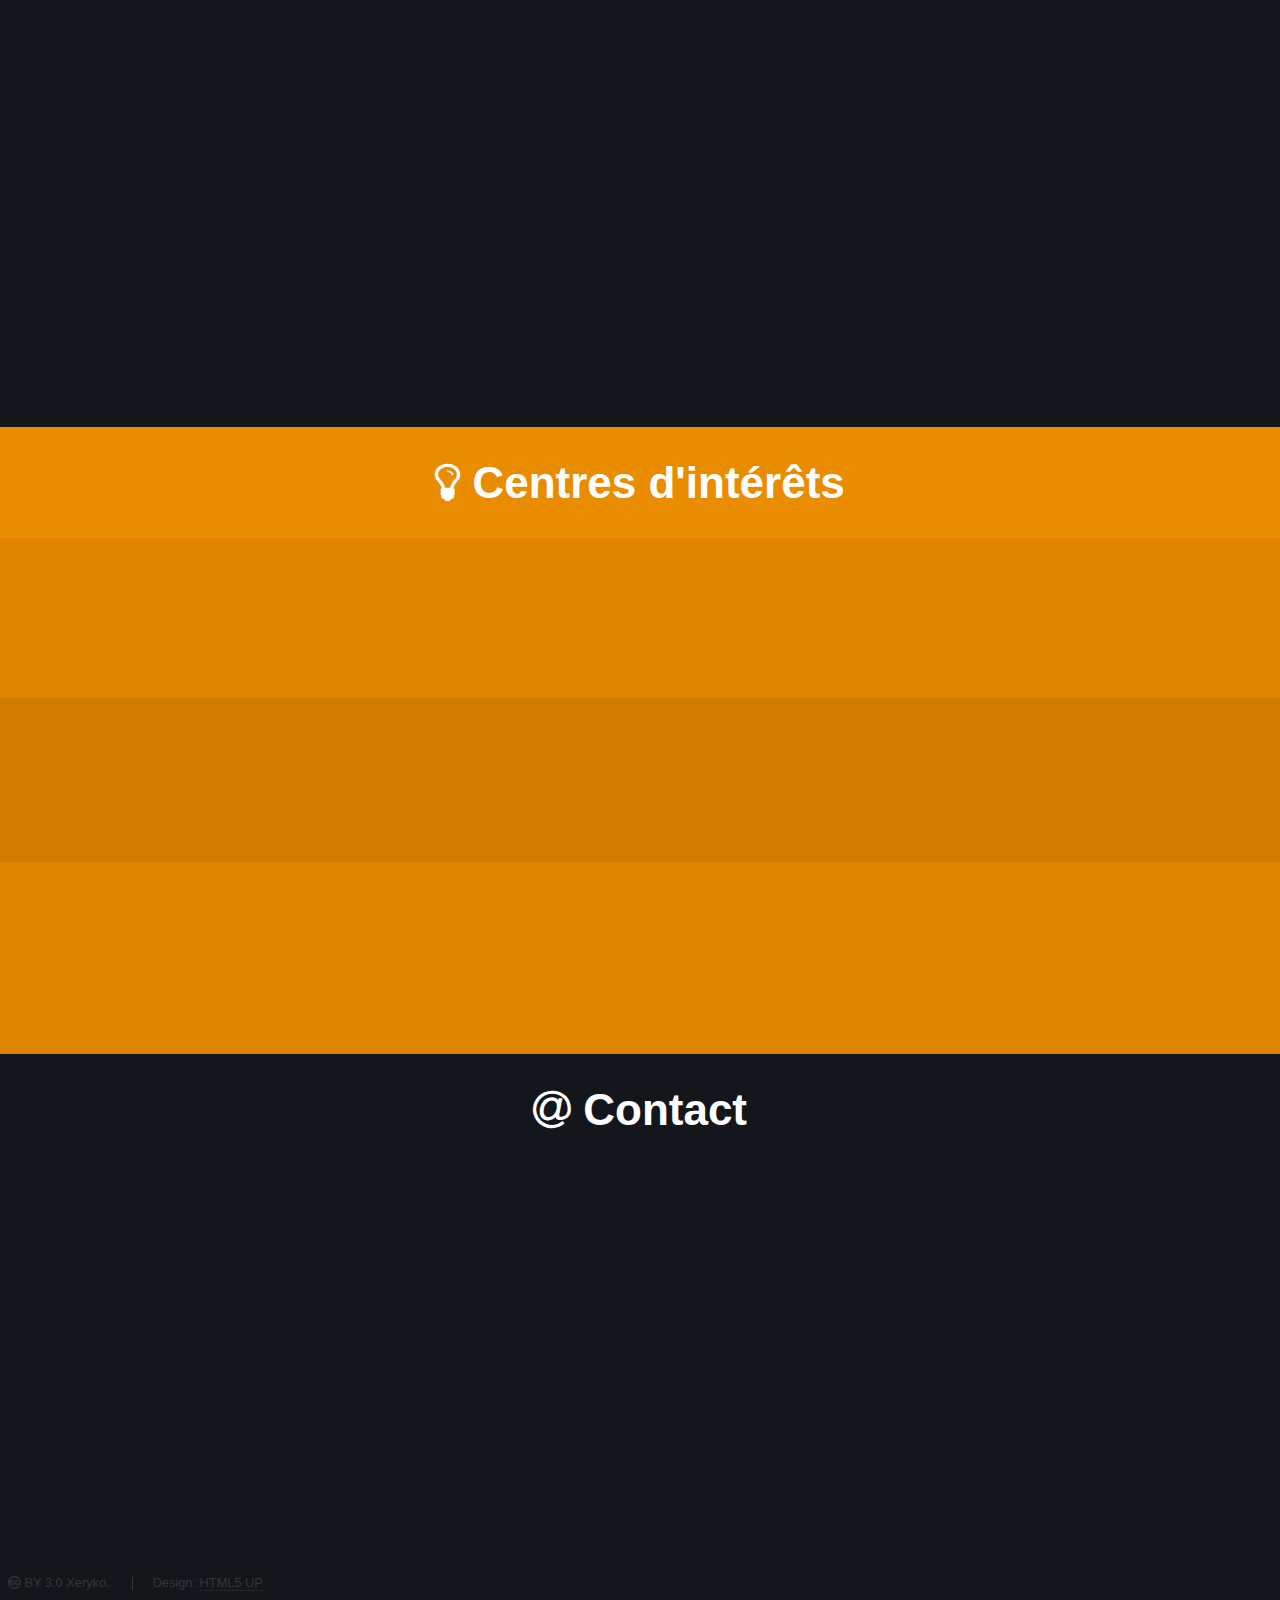
==== commit ed3eb8a6: "Updating infos but not the end" ====
--- a/index.html
+++ b/index.html
@@ -5,386 +5,452 @@
   Free for personal and commercial use under the CCA 3.0 license (html5up.net/license)
 -->
 <html>
-  <head>
-    <title>Franchi Lilian</title>
-    <meta charset="utf-8" />
-    <meta name="viewport" content="width=device-width, initial-scale=1" />
-    <!--[if lte IE 8]><script src="assets/js/ie/html5shiv.js"></script><![endif]-->
-    <link rel="stylesheet" href="assets/css/main.css" />
-    <!--[if lte IE 9]><link rel="stylesheet" href="assets/css/ie9.css" /><![endif]-->
-    <!--[if lte IE 8]><link rel="stylesheet" href="assets/css/ie8.css" /><![endif]-->
-    <link rel="icon" href="images/favicon.ico" />
-  </head>
-  <body>
-
-    <!-- Sidebar -->
-      <section id="sidebar">
-        <div class="inner">
-          <nav>
-            <ul>
-              <li><a href="#intro">Accueil</a></li>
-              <li><a href="#one">Formations</a></li>
-              <li><a href="#two">Expériences Professionnelles</a></li>
-              <li><a href="#three">Compétences</a></li>
-              <li><a href="#four">Centres d'intérêts</a></li>
-              <li><a href="#five">Contact</a></li>
-            </ul>
-          </nav>
-        </div>
-      </section>
-
-    <!-- Wrapper -->
-      <div id="wrapper">
-
-        <!-- Intro -->
-          <section id="intro" class="wrapper style1 fullscreen fade-up">
-            <div class="inner">
-              <div class="split style2">
-                <section>
-                  <h1>Franchi Lilian</h1>
-                  <p>Développeur Informatique</p>
-                </section>
-                <section class="align-right">
-                  <p>23 Ans<br/>
-                    Permis B véhiculé</p>
-                </section>
-              </div>
-              <hr>
-              <p class="align-center"><span class="icon fa-quote-left"></span> Esprit d'équipe, Ponctuel, Grande capacité d'adaptation  <span class="icon fa-quote-right"></span></p>
-              <ul class="actions align-center">
-                <li><a href="#one" class="button scrolly">En savoir plus</a></li>
-              </ul>
-            </div>
-          </section>
-
-        <!-- Formations -->
-          <section id="one" class="wrapper style2 spotlights">
-            <header class="align-center">
-              <h1><span class="icon fa-graduation-cap"></span> Formations</h1>
-            </header>
-            <section>
-              <div class="content">
-                <div class="inner">
-                  <h2>2018</h2>
-                  <p>Master Informatique<br/>
-                    Université Sciences et Techniques de Besançon (25000, France)</p>
-                </div>
-              </div>
-            </section>
-            <section>
-              <div class="content">
-                <div class="inner">
-                  <h2>2017</h2>
-                  <p>Licence générale Informatique<br/>
-                    Université Sciences et Techniques de Besançon (25000, France)</p>
-                </div>
-              </div>
-            </section>
-            <section>
-              <div class="content">
-                <div class="inner">
-                  <h2>2015</h2>
-                  <p>Niveau Licence générale Informatique<br/>
-                    Université Sciences et Techniques de Besançon (25000, France)</p>
-                </div>
-              </div>
-            </section>
-            <section>
-              <div class="content">
-                <div class="inner">
-                  <h2>2014</h2>
-                  <p>BTS Service Informatique aux Organisations (SIO) spécialité développement<br/>
-                    Lycée Louis Pergaud de Besançon (25000, France)</p>
-                </div>
-              </div>
-            </section>
-            <section>
-              <div class="content">
-                <div class="inner">
-                  <h2>2012</h2>
-                  <p>BAC Technologique Génie Electronique<br/>
-                    Lycée Edgar Faure de Morteau (25500, France)</p>
-                </div>
-              </div>
-            </section>
-          </section>
-
-        <!-- Expériences Professionnelles -->
-          <section id="two" class="wrapper style1 spotlights">
-            <header class="align-center">
-              <h1><span class="icon fa-briefcase"></span> Expériences Professionnelles</h1>
-            </header>
-            <section>
-              <div class="content">
-                <div class="inner">
-                  <h4><u>Mars – Juin 2017</u> (12 semaines)</h4>
-                  <h2>Stage développeur Informatique</h2>
-                  <p class="alt2">Crédit Agricole de Franche-Comté, Besançon (25000, France)</p>
-                  <ul class="alt2">
-                    <li>Développement d'application WEB</li>
-                  </ul>
-                </div>
-              </div>
-            </section>
-            <section>
-              <div class="content">
-                <div class="inner">
-                  <h4><u>Oct. 2016 - Juin 2017</u> (9 mois)</h4>
-                  <h2>Équipier de vente, travail étudiant</h2>
-                  <p class="alt2">Carrefour, École valentin (25480, France)</p>
-                  <ul class="alt2">
-                    <li>Mise en rayon</li>
-                  </ul>
-                </div>
-              </div>
-            </section>
-            <section>
-              <div class="content">
-                <div class="inner">
-                  <h4><u>Fév. – Mars 2014</u> (2 mois)</h4>
-                  <h2>Stage développeur Informatique</h2>
-                  <p class="alt2">AELIA Informatique, Saône (25660, France)</p>
-                  <ul class="alt2">
-                    <li>Continuité et évolution de base de données Access/SQL Server</li>
-                  </ul>
-                </div>
-              </div>
-            </section>
-            <section>
-              <div class="content">
-                <div class="inner">
-                  <h4><u>Mai – Juin 2013</u> (1½ mois)</h4>
-                  <h2>Stage développeur Informatique</h2>
-                  <p class="alt2">AFTC, Besançon (25000, France)</p>
-                  <ul class="alt2">
-                    <li>Continuité de base de données Access</li>
-                  </ul>
-                </div>
-              </div>
-            </section>
-            <section>
-              <div class="content">
-                <div class="inner">
-                  <h4><u>Juil. – Août 2013</u> (1 mois)</h4>
-                  <h2>Opérateur cave et moulage</h2>
-                  <p class="alt2">P.F.C.E., Fournets-Luisans (25390, France)</p>
-                  <ul class="alt2">
-                    <li>Brossage de fromages</li>
-                    <li>Gestion de la cave</li>
-                  </ul>
-                </div>
-              </div>
-            </section>
-          </section>
-
-        <!-- Compétences -->
-          <section id="three" class="wrapper style2 fade-up">
-            <header class="align-center">
-              <h1><span class="icon fa-book"></span> Compétences</h1>
-            </header>
-            <div class="inner">
-              <h2>Langue</h2>
-              <div class="features">
-                <section>
-                  <span class="icon major fa-commenting-o"></span>
-                  <h3>Anglais</h3>
-                  <p class="alt2">Écrit : <span class="icon rel fa-star"></span><span class="icon rel fa-star"></span><span class="icon rel fa-star"></span><span class="icon rel fa-star-half-full"></span><span class="icon rel fa-star-o"></span><br/>
-                  Parler : <span class="icon rel fa-star"></span><span class="icon rel fa-star"></span><span class="icon rel fa-star"></span><span class="icon rel fa-star-o"></span><span class="icon rel fa-star-o"></span><br/>
-                  (Expérience de 3 mois au Canada)</p>
-                </section>
-              </div>
-              <h2>Langages</h2>
-              <div class="features">
-                <section>
-                  <span class="icon major fa-code"></span>
-                  <h3>C#</h3>
-                  <p class="alt2"><span class="icon rel fa-star"></span><span class="icon rel fa-star"></span><span class="icon rel fa-star"></span><span class="icon rel fa-star"></span><span class="icon rel fa-star-o"></span></p>
-                </section>
-                <section>
-                  <span class="icon major fa-code"></span>
-                  <h3>Java</h3>
-                  <p class="alt2"><span class="icon rel fa-star"></span><span class="icon rel fa-star"></span><span class="icon rel fa-star"></span><span class="icon rel fa-star"></span><span class="icon rel fa-star-o"></span></p>
-                </section>
-                <section>
-                  <span class="icon major fa-code"></span>
-                  <h3>VBA</h3>
-                  <p class="alt2"><span class="icon rel fa-star"></span><span class="icon rel fa-star"></span><span class="icon rel fa-star-half-full"></span><span class="icon rel fa-star-o"></span><span class="icon rel fa-star-o"></span></p>
-                </section>
-                <section>
-                  <span class="icon major fa-code"></span>
-                  <h3>PHP</h3>
-                  <p class="alt2"><span class="icon rel fa-star"></span><span class="icon rel fa-star"></span><span class="icon rel fa-star"></span><span class="icon rel fa-star"></span><span class="icon rel fa-star-o"></span></p>
-                </section>
-                <section>
-                  <span class="icon major fa-code"></span>
-                  <h3>HTML/CSS</h3>
-                  <p class="alt2"><span class="icon rel fa-star"></span><span class="icon rel fa-star"></span><span class="icon rel fa-star"></span><span class="icon rel fa-star-half-full"></span><span class="icon rel fa-star-o"></span></p>
-                </section>
-                <section>
-                  <span class="icon major fa-code"></span>
-                  <h3>SQL</h3>
-                  <p class="alt2"><span class="icon rel fa-star"></span><span class="icon rel fa-star"></span><span class="icon rel fa-star"></span><span class="icon rel fa-star-half-full"></span><span class="icon rel fa-star-o"></span></p>
-                </section>
-                <section>
-                  <span class="icon major fa-code"></span>
-                  <h3>C/C++</h3>
-                  <p class="alt2"><span class="icon rel fa-star"></span><span class="icon rel fa-star"></span><span class="icon rel fa-star"></span><span class="icon rel fa-star-half-full"></span><span class="icon rel fa-star-o"></span></p>
-                </section>
-                <section>
-                  <span class="icon major fa-code"></span>
-                  <h3>JavaScript</h3>
-                  <p class="alt2"><span class="icon rel fa-star"></span><span class="icon rel fa-star"></span><span class="icon rel fa-star"></span><span class="icon rel fa-star-half-full"></span><span class="icon rel fa-star-o"></span></p>
-                </section>
-                <section>
-                  <span class="icon major fa-code"></span>
-                  <h3>Python</h3>
-                  <p class="alt2"><span class="icon rel fa-star"></span><span class="icon rel fa-star"></span><span class="icon rel fa-star-o"></span><span class="icon rel fa-star-o"></span><span class="icon rel fa-star-o"></span></p>
-                </section>
-                <section>
-                  <span class="icon major fa-code"></span>
-                  <h3>Ruby</h3>
-                  <p class="alt2"><span class="icon rel fa-star"></span><span class="icon rel fa-star"></span><span class="icon rel fa-star-o"></span><span class="icon rel fa-star-o"></span><span class="icon rel fa-star-o"></span></p>
-                </section>
-              </div>
-              <h2>Logiciels</h2>
-              <div class="features">
-                <section>
-                  <span class="icon major fa-window-maximize"></span>
-                  <h3>Visual Studio</h3>
-                  <p class="alt2"><span class="icon rel fa-star"></span><span class="icon rel fa-star"></span><span class="icon rel fa-star"></span><span class="icon rel fa-star-o"></span><span class="icon rel fa-star-o"></span></p>
-                </section>
-                <section>
-                  <span class="icon major fa-window-maximize"></span>
-                  <h3>Visual Code</h3>
-                  <p class="alt2"><span class="icon rel fa-star"></span><span class="icon rel fa-star"></span><span class="icon rel fa-star"></span><span class="icon rel fa-star"></span><span class="icon rel fa-star-o"></span></p>
-                </section>
-                <section>
-                  <span class="icon major fa-window-maximize"></span>
-                  <h3>Git</h3>
-                  <p class="alt2"><span class="icon rel fa-star"></span><span class="icon rel fa-star"></span><span class="icon rel fa-star"></span><span class="icon rel fa-star"></span><span class="icon rel fa-star-o"></span></p>
-                </section>
-                <section>
-                  <span class="icon major fa-window-maximize"></span>
-                  <h3>SVN</h3>
-                  <p class="alt2"><span class="icon rel fa-star"><span class="icon rel fa-star"></span><span class="icon rel fa-star"></span><span class="icon rel fa-star-o"></span></span><span class="icon rel fa-star-o"></span></p>
-                </section>
-                <section>
-                  <span class="icon major fa-window-maximize"></span>
-                  <h3>Word</h3>
-                  <p class="alt2"><span class="icon rel fa-star"></span><span class="icon rel fa-star"></span><span class="icon rel fa-star-half-full"></span><span class="icon rel fa-star-o"></span><span class="icon rel fa-star-o"></span></p>
-                </section>
-                <section>
-                  <span class="icon major fa-window-maximize"></span>
-                  <h3>Excel</h3>
-                  <p class="alt2"><span class="icon rel fa-star"></span><span class="icon rel fa-star"></span><span class="icon rel fa-star-half-full"></span><span class="icon rel fa-star-o"></span><span class="icon rel fa-star-o"></span></p>
-                </section>
-              </div>
-            </div>
-          </section>
-
-          <!-- Centres d'intérêts -->
-          <section id="four" class="wrapper style1 spotlights">
-            <header class="align-center">
-              <h1><span class="icon fa-lightbulb-o"></span> Centres d'intérêts</h1>
-            </header>
-            <section>
-              <div class="content">
-                <div class="inner">
-                  <h3><span class="icon fa-music"> Musique</h3>
-                  <ul class="alt2">
-                    <li>Création</li>
-                    <li>Instrument</li>
-                  </ul>
-                </div>
-              </div>
-            </section>
-            <section>
-              <div class="content">
-                <div class="inner">
-                  <h3><span class="icon fa-code"></span> Programmation et découverte de nouvelles technologies informatiques</h3>
-                  <ul class="alt2">
-                    <li>Contribution à <a href="https://github.com/DeadPixelsSociety/FTL" target="_blank">FTL</a> du club <a href="http://dps.univ-fcomte.fr/" target="_blank">DPS</a></li>
-                    <li>Autres exemples à venir</li>
-                  </ul>
-                </div>
-              </div>
-            </section>
-            <section>
-              <div class="content">
-                <div class="inner">
-                  <h3><span class="icon fa-gamepad"></span> Participation à la <a href="http://gamejam.ofni.asso.fr/" target="_blank">Game Cancoillotte</a></h3>
-                  <ul class="alt2">
-                    <li>2015 - Prix coup de coeur du jury</li>
-                    <li>2016</li>
-                    <li>2017</li>
-                  </ul>
-                </div>
-              </div>
-            </section>
-          </section>
-
-        <!-- Contact -->
-          <section id="five" class="wrapper style2 fade-up">
-            <header class="align-center">
-              <h1><span class="icon fa-at"></span> Contact</h1>
-            </header>
-            <div class="inner">
-              <div class="split style1">
-                <section>
-                  <ul class="contact">
-                    <li>
-                      <h3>Addresse</h3>
-                      <span>2F Rue du professeur George<br />
-                      25000 - Besançon<br />
-                      France</span>
-                    </li>
-                    <li>
-                      <h3>E-mail</h3>
-                      <a href="mailto:pro.franchi.lilian@gmail.com">pro.franchi.lilian@gmail.com</a>
-                    </li>
-                  </ul>
-                </section>
-                <section>
-                  <ul class="contact">
-                    <li>
-                      <h3>Téléphone</h3>
-                      <span>+33 (0)6.42.34.31.73</span>
-                    </li>
-                    <li>
-                      <h3>Social</h3>
-                      <ul class="icons">
-                        <li><a href="https://github.com/Xeryko" target="_blank" class="fa-github"><span class="label">GitHub</span> Github</a></li>
-                        <li><a href="https://fr.linkedin.com/in/lilian-franchi-358a8686" target="_blank" class="fa-linkedin"><span class="label">LinkedIn</span> LinkedIn</a></li>
-                      </ul>
-                    </li>
-                  </ul>
-                </section>
-              </div>
-              <div class="align-block-center">
-                <a href="docs/CV_Lilian_Franchi.pdf" target="_blank" class="button scrolly"><span class="icon fa-download"></span>Télécharger le CV au format PDF</a>
-              </div>
-            </div>
-          </section>
-
+
+<head>
+  <title>Franchi Lilian</title>
+  <meta charset="utf-8" />
+  <meta name="viewport" content="width=device-width, initial-scale=1" />
+  <!--[if lte IE 8]><script src="assets/js/ie/html5shiv.js"></script><![endif]-->
+  <link rel="stylesheet" href="assets/css/main.css" />
+  <!--[if lte IE 9]><link rel="stylesheet" href="assets/css/ie9.css" /><![endif]-->
+  <!--[if lte IE 8]><link rel="stylesheet" href="assets/css/ie8.css" /><![endif]-->
+  <link rel="icon" href="images/favicon.ico" />
+</head>
+
+<body>
+
+  <!-- Sidebar -->
+  <section id="sidebar">
+    <div class="inner">
+      <nav>
+        <ul>
+          <li><a href="#intro">Accueil</a></li>
+          <li><a href="#one">Formations</a></li>
+          <li><a href="#two">Expériences Professionnelles</a></li>
+          <li><a href="#three">Compétences</a></li>
+          <li><a href="#four">Centres d'intérêts</a></li>
+          <li><a href="#five">Contact</a></li>
+        </ul>
+      </nav>
+    </div>
+  </section>
+
+  <!-- Wrapper -->
+  <div id="wrapper">
+
+    <!-- Intro -->
+    <section id="intro" class="wrapper style1 fullscreen fade-up">
+      <div class="inner">
+        <div class="split style2">
+          <section>
+            <h1>Franchi Lilian</h1>
+            <p>Développeur Informatique</p>
+          </section>
+          <section class="align-right">
+            <p>24 Ans<br />
+              Permis B véhiculé</p>
+          </section>
+        </div>
+        <hr>
+        <p class="align-center"><span class="icon fa-quote-left"></span> Esprit d'équipe, Ouvert d'esprit, Grande
+          capacité d'adaptation <span class="icon fa-quote-right"></span></p>
+        <ul class="actions align-center">
+          <li><a href="#one" class="button scrolly">En savoir plus</a></li>
+        </ul>
       </div>
-
-    <!-- Footer -->
-      <footer id="footer" class="wrapper style1-alt">
-        <div class="inner">
-          <ul class="menu">
-            <li><span class="icon fa-creative-commons"></span> BY 3.0 Xeryko.</li><li>Design: <a href="http://html5up.net" target="_blank">HTML5 UP</a></li>
-          </ul>
-        </div>
-      </footer>
-
-    <!-- Scripts -->
-      <script src="assets/js/jquery.min.js"></script>
-      <script src="assets/js/jquery.scrollex.min.js"></script>
-      <script src="assets/js/jquery.scrolly.min.js"></script>
-      <script src="assets/js/skel.min.js"></script>
-      <script src="assets/js/util.js"></script>
-      <!--[if lte IE 8]><script src="assets/js/ie/respond.min.js"></script><![endif]-->
-      <script src="assets/js/main.js"></script>
-
-  </body>
-</html>
+    </section>
+
+    <!-- Formations -->
+    <section id="one" class="wrapper style2 spotlights">
+      <header class="align-center">
+        <h1><span class="icon fa-graduation-cap"></span> Formations</h1>
+      </header>
+      <section>
+        <div class="content">
+          <div class="inner">
+            <h2>2018</h2>
+            <p>1<sup>ère</sup> année de Master Informatique<br />
+              Université Sciences et Techniques de Besançon (25000, France)</p>
+          </div>
+        </div>
+      </section>
+      <section>
+        <div class="content">
+          <div class="inner">
+            <h2>2017</h2>
+            <p>Licence générale Informatique<br />
+              Université Sciences et Techniques de Besançon (25000, France)</p>
+          </div>
+        </div>
+      </section>
+      <section>
+        <div class="content">
+          <div class="inner">
+            <h2>2015</h2>
+            <p>Niveau Licence générale Informatique<br />
+              Université Sciences et Techniques de Besançon (25000, France)</p>
+          </div>
+        </div>
+      </section>
+      <section>
+        <div class="content">
+          <div class="inner">
+            <h2>2014</h2>
+            <p>BTS Service Informatique aux Organisations (SIO) spécialité développement<br />
+              Lycée Louis Pergaud de Besançon (25000, France)</p>
+          </div>
+        </div>
+      </section>
+      <section>
+        <div class="content">
+          <div class="inner">
+            <h2>2012</h2>
+            <p>BAC Technologique Génie Electronique<br />
+              Lycée Edgar Faure de Morteau (25500, France)</p>
+          </div>
+        </div>
+      </section>
+    </section>
+
+    <!-- Expériences Professionnelles -->
+    <section id="two" class="wrapper style1 spotlights">
+      <header class="align-center">
+        <h1><span class="icon fa-briefcase"></span> Expériences Professionnelles</h1>
+      </header>
+      <section>
+        <div class="content">
+          <div class="inner">
+            <h4><u>Juin – Août 2018</u> (2 mois)</h4>
+            <h2>Équipier de vente, travail saisonnier</h2>
+            <p class="alt2">Carrefour, École valentin (25480, France)</p>
+            <ul class="alt2">
+              <li>Mise en rayon</li>
+            </ul>
+          </div>
+        </div>
+      </section>
+      <section>
+        <div class="content">
+          <div class="inner">
+            <h4><u>Mars – Juin 2017</u> (12 semaines)</h4>
+            <h2>Stage développeur Informatique</h2>
+            <p class="alt2">Crédit Agricole de Franche-Comté, Besançon (25000, France)</p>
+            <ul class="alt2">
+              <li>Développement d'application WEB</li>
+            </ul>
+          </div>
+        </div>
+      </section>
+      <section>
+        <div class="content">
+          <div class="inner">
+            <h4><u>Oct. 2016 - Juin 2017</u> (9 mois)</h4>
+            <h2>Équipier de vente, travail étudiant</h2>
+            <p class="alt2">Carrefour, École valentin (25480, France)</p>
+            <ul class="alt2">
+              <li>Mise en rayon</li>
+            </ul>
+          </div>
+        </div>
+      </section>
+      <section>
+        <div class="content">
+          <div class="inner">
+            <h4><u>Fév. – Mars 2014</u> (2 mois)</h4>
+            <h2>Stage développeur Informatique</h2>
+            <p class="alt2">AELIA Informatique, Saône (25660, France)</p>
+            <ul class="alt2">
+              <li>Continuité et évolution de base de données Access/SQL Server</li>
+            </ul>
+          </div>
+        </div>
+      </section>
+      <section>
+        <div class="content">
+          <div class="inner">
+            <h4><u>Mai – Juin 2013</u> (1½ mois)</h4>
+            <h2>Stage développeur Informatique</h2>
+            <p class="alt2">AFTC, Besançon (25000, France)</p>
+            <ul class="alt2">
+              <li>Continuité de base de données Access</li>
+            </ul>
+          </div>
+        </div>
+      </section>
+    </section>
+
+    <!-- Compétences -->
+    <section id="three" class="wrapper style2 fade-up">
+      <header class="align-center">
+        <h1><span class="icon fa-book"></span> Compétences</h1>
+      </header>
+      <div class="inner">
+        <h2>Langue</h2>
+        <div class="features">
+          <section>
+            <span class="icon major fa-commenting-o"></span>
+            <h3>Anglais</h3>
+            <p class="alt2">Écrit : <span class="icon rel fa-star"></span><span class="icon rel fa-star"></span><span
+                class="icon rel fa-star"></span><span class="icon rel fa-star-half-full"></span><span class="icon rel fa-star-o"></span><br />
+              Parlé : <span class="icon rel fa-star"></span><span class="icon rel fa-star"></span><span class="icon rel fa-star"></span><span
+                class="icon rel fa-star-o"></span><span class="icon rel fa-star-o"></span><br />
+              (Expérience de 3 mois au Canada)</p>
+          </section>
+          <section>
+            <h5>Projet Universitaire :</h5>
+            <p>Compte-rendu et soutenance orale en anglais d'un projet réalisé en 1<sup>ère</sup> année de Master</p>
+          </section>
+        </div>
+        <h2>Langages</h2>
+        <div class="features">
+          <section>
+            <div class="row uniform">
+              <div class="row">
+                <h3>C/C++</h3>
+                <p class="alt2"><span class="icon rel fa-star"></span><span class="icon rel fa-star"></span><span class="icon rel fa-star"></span><span
+                    class="icon rel fa-star-half-full"></span><span class="icon rel fa-star-o"></span></p>
+              </div>
+              <p>
+                Contribution au projet <a href="#four">GF</a> décrit plus loin.
+              </p>
+            </div>
+          </section>
+          <section>
+            <div class="row uniform">
+              <div  class="row">
+                <h3>Java</h3>
+                <p class="alt2"><span class="icon rel fa-star"></span><span class="icon rel fa-star"></span><span class="icon rel fa-star"></span><span
+                    class="icon rel fa-star"></span><span class="icon rel fa-star-o"></span></p>
+              </div>
+              <p>
+                Réalisation d'un parser à l'aide de JJTree pour un projet universitaire de machine virtuelle.
+              </p>
+            </div>
+          </section>
+          <section>
+            <div class="row uniform">
+              <div  class="row">
+                <h3>JavaScript</h3>
+                <p class="alt2"><span class="icon rel fa-star"></span><span class="icon rel fa-star"></span><span class="icon rel fa-star"></span><span
+                    class="icon rel fa-star-half-full"></span><span class="icon rel fa-star-o"></span></p>
+              </div>
+              <p>
+                Travail sur l'intégration d'une authentification LDAP au site <a href="https://www.sharelatex.com/" target="_blank">ShareLaTeX</a>.
+              </p>
+            </div>
+          </section>
+          <section>
+            <div class="row uniform">
+              <div class="row">
+                <h3>PHP</h3>
+                <p class="alt2"><span class="icon rel fa-star"></span><span class="icon rel fa-star"></span><span class="icon rel fa-star"></span><span
+                    class="icon rel fa-star"></span><span class="icon rel fa-star-o"></span></p>
+              </div>
+              <p>
+                Réalisation d'une application intranet pour le Crédit Agricole.
+              </p>
+            </div>
+          </section>
+          <section>
+            <div class="row uniform">
+              <div class="row">
+                <h3>HTML/CSS</h3>
+                <p class="alt2"><span class="icon rel fa-star"></span><span class="icon rel fa-star"></span><span class="icon rel fa-star-half-full"></span><span
+                    class="icon rel fa-star-o"></span><span class="icon rel fa-star-o"></span></p>
+              </div>
+              <p>
+                Réalisation de l'interface graphique de l'application intranet pour le Crédit Agricole.
+              </p>
+            </div>
+          </section>
+          <section>
+            <div class="row uniform">
+              <div class="row">
+                <h3>SQL</h3>
+                <p class="alt2"><span class="icon rel fa-star"></span><span class="icon rel fa-star"></span><span class="icon rel fa-star"></span><span
+                    class="icon rel fa-star-half-full"></span><span class="icon rel fa-star-o"></span></p>
+              </div>
+              <p>
+                Écriture de requêtes complexes pour l'application intranet du Crédit Agricole.
+              </p>
+            </div>
+          </section>
+          <section>
+            <div class="row uniform">
+              <div class="row">
+                <h3>CoffeeScript</h3>
+                <p class="alt2"><span class="icon rel fa-star"></span><span class="icon rel fa-star"></span><span class="icon rel fa-star-o"></span><span
+                    class="icon rel fa-star-o"></span><span class="icon rel fa-star-o"></span></p>
+              </div>
+              <p>
+                Travail de recherche d'implémentation d'une authentification LDAP au site ShareLaTeX pour un projet universitaire.
+              </p>
+            </div>
+          </section>
+          <section>
+            <div class="row uniform">
+              <div class="row">
+                <h3>C# / VBA</h3>
+                <p class="alt2"><span class="icon rel fa-star"></span><span class="icon rel fa-star"></span><span class="icon rel fa-star-o"></span><span
+                    class="icon rel fa-star-o"></span><span class="icon rel fa-star-o"></span></p>
+              </div>
+              <p>
+                Réalisation de deux projets d'évolution d'une base de données Access lors de stages.
+              </p>
+            </div>
+          </section>
+        </div>
+        <h2>Logiciels</h2>
+        <div class="features">
+          <section>
+            <span class="icon major fa-window-maximize"></span>
+            <h3>Visual Studio</h3>
+            <p class="alt2"><span class="icon rel fa-star"></span><span class="icon rel fa-star"></span><span class="icon rel fa-star"></span><span
+                class="icon rel fa-star-o"></span><span class="icon rel fa-star-o"></span></p>
+          </section>
+          <section>
+            <span class="icon major fa-window-maximize"></span>
+            <h3>Visual Code</h3>
+            <p class="alt2"><span class="icon rel fa-star"></span><span class="icon rel fa-star"></span><span class="icon rel fa-star"></span><span
+                class="icon rel fa-star"></span><span class="icon rel fa-star-o"></span></p>
+          </section>
+          <section>
+            <span class="icon major fa-window-maximize"></span>
+            <h3>Git</h3>
+            <p class="alt2"><span class="icon rel fa-star"></span><span class="icon rel fa-star"></span><span class="icon rel fa-star"></span><span
+                class="icon rel fa-star"></span><span class="icon rel fa-star-o"></span></p>
+          </section>
+          <section>
+            <span class="icon major fa-window-maximize"></span>
+            <h3>SVN</h3>
+            <p class="alt2"><span class="icon rel fa-star"><span class="icon rel fa-star"></span><span class="icon rel fa-star"></span><span
+                  class="icon rel fa-star-o"></span></span><span class="icon rel fa-star-o"></span></p>
+          </section>
+          <section>
+            <span class="icon major fa-window-maximize"></span>
+            <h3>Word</h3>
+            <p class="alt2"><span class="icon rel fa-star"></span><span class="icon rel fa-star"></span><span class="icon rel fa-star-half-full"></span><span
+                class="icon rel fa-star-o"></span><span class="icon rel fa-star-o"></span></p>
+          </section>
+          <section>
+            <span class="icon major fa-window-maximize"></span>
+            <h3>Excel</h3>
+            <p class="alt2"><span class="icon rel fa-star"></span><span class="icon rel fa-star"></span><span class="icon rel fa-star-half-full"></span><span
+                class="icon rel fa-star-o"></span><span class="icon rel fa-star-o"></span></p>
+          </section>
+        </div>
+      </div>
+    </section>
+
+    <!-- Centres d'intérêts -->
+    <section id="four" class="wrapper style1 spotlights">
+      <header class="align-center">
+        <h1><span class="icon fa-lightbulb-o"></span> Centres d'intérêts</h1>
+      </header>
+      <section>
+        <div class="content">
+          <div class="inner">
+            <h3><span class="icon fa-music"> Musique</h3>
+            <ul class="alt2">
+              <li>MAO</li>
+            </ul>
+          </div>
+        </div>
+      </section>
+      <section>
+        <div class="content">
+          <div class="inner">
+            <h3><span class="icon fa-code"></span> Programmation et découverte de nouvelles technologies informatiques</h3>
+            <ul class="alt2">
+              <li>Contribution à <a href="https://github.com/DeadPixelsSociety/FTL" target="_blank">FTL</a> du club <a
+                  href="http://dps.univ-fcomte.fr/" target="_blank">DPS</a></li>
+              <li id="gf">Contribution à <a href="https://github.com/GamedevFramework/gf" target="_blank">GF</a>, une librairie
+                c++ pour les jeux en 2D</li>
+            </ul>
+          </div>
+        </div>
+      </section>
+      <section>
+        <div class="content">
+          <div class="inner">
+            <h3><span class="icon fa-gamepad"></span> Participation à la Global Game Jam de Besançon</h3>
+            <ul class="alt2">
+              <li>2015 - Prix coup de coeur du jury</li>
+              <li>2016</li>
+              <li>2017</li>
+            </ul>
+          </div>
+        </div>
+      </section>
+    </section>
+
+    <!-- Contact -->
+    <section id="five" class="wrapper style2 fade-up">
+      <header class="align-center">
+        <h1><span class="icon fa-at"></span> Contact</h1>
+      </header>
+      <div class="inner">
+        <div class="split style1">
+          <section>
+            <ul class="contact">
+              <li>
+                <h3>Addresse</h3>
+                <span>2F Rue du professeur George<br />
+                  25000 - Besançon<br />
+                  France</span>
+              </li>
+              <li>
+                <h3>E-mail</h3>
+                <a href="mailto:pro.franchi.lilian@gmail.com">pro.franchi.lilian@gmail.com</a>
+              </li>
+            </ul>
+          </section>
+          <section>
+            <ul class="contact">
+              <li>
+                <h3>Téléphone</h3>
+                <span>+33 (0)6.42.34.31.73</span>
+              </li>
+              <li>
+                <h3>Social</h3>
+                <ul class="icons">
+                  <li><a href="https://github.com/Xeryko" target="_blank" class="fa-github"><span class="label">GitHub</span>
+                      Github</a></li>
+                  <li><a href="https://fr.linkedin.com/in/lilian-franchi-358a8686" target="_blank" class="fa-linkedin"><span
+                        class="label">LinkedIn</span> LinkedIn</a></li>
+                </ul>
+              </li>
+            </ul>
+          </section>
+        </div>
+        <div class="align-block-center">
+          <a href="docs/CV_Lilian_Franchi.pdf" target="_blank" class="button scrolly"><span class="icon fa-download"></span>Télécharger
+            le CV au format PDF</a>
+        </div>
+      </div>
+    </section>
+
+  </div>
+
+  <!-- Footer -->
+  <footer id="footer" class="wrapper style1-alt">
+    <div class="inner">
+      <ul class="menu">
+        <li><span class="icon fa-creative-commons"></span> BY 3.0 Xeryko.</li>
+        <li>Design: <a href="http://html5up.net" target="_blank">HTML5 UP</a></li>
+      </ul>
+    </div>
+  </footer>
+
+  <!-- Scripts -->
+  <script src="assets/js/jquery.min.js"></script>
+  <script src="assets/js/jquery.scrollex.min.js"></script>
+  <script src="assets/js/jquery.scrolly.min.js"></script>
+  <script src="assets/js/skel.min.js"></script>
+  <script src="assets/js/util.js"></script>
+  <!--[if lte IE 8]><script src="assets/js/ie/respond.min.js"></script><![endif]-->
+  <script src="assets/js/main.js"></script>
+
+</body>
+
+</html>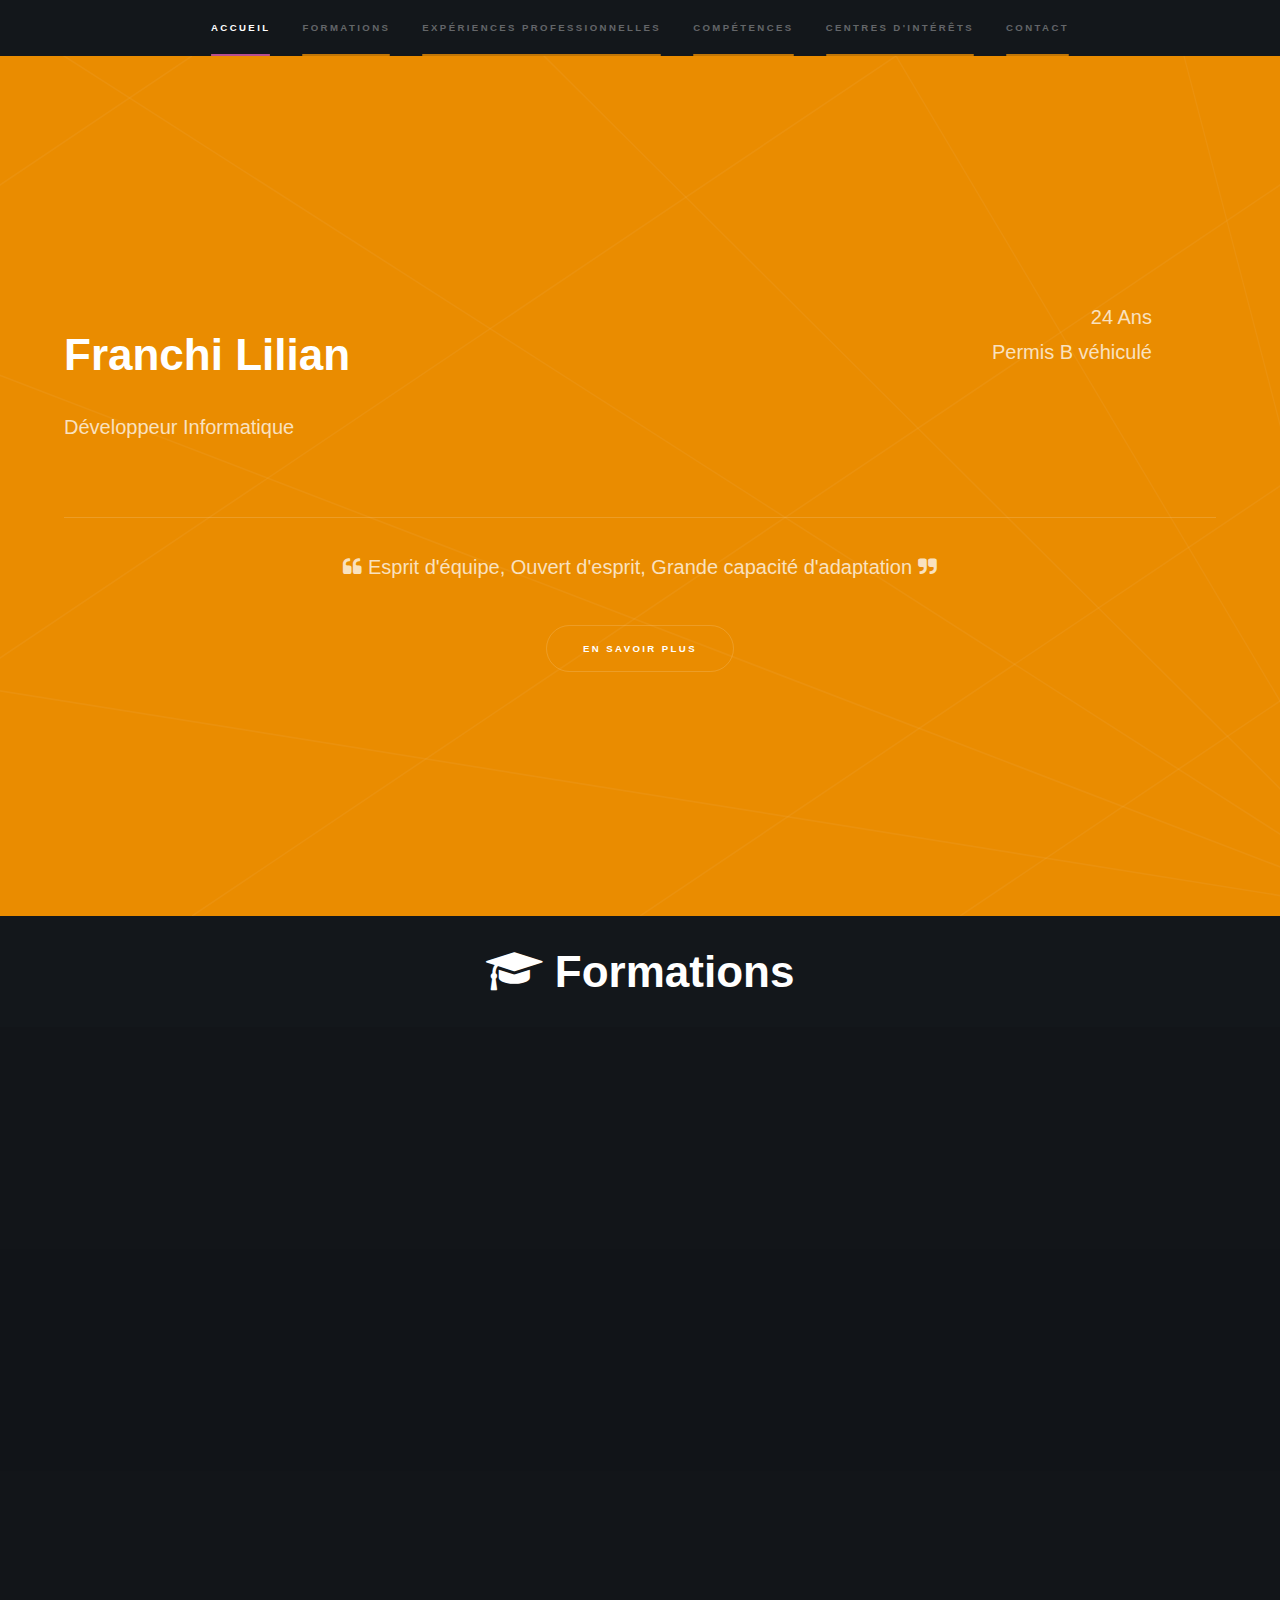
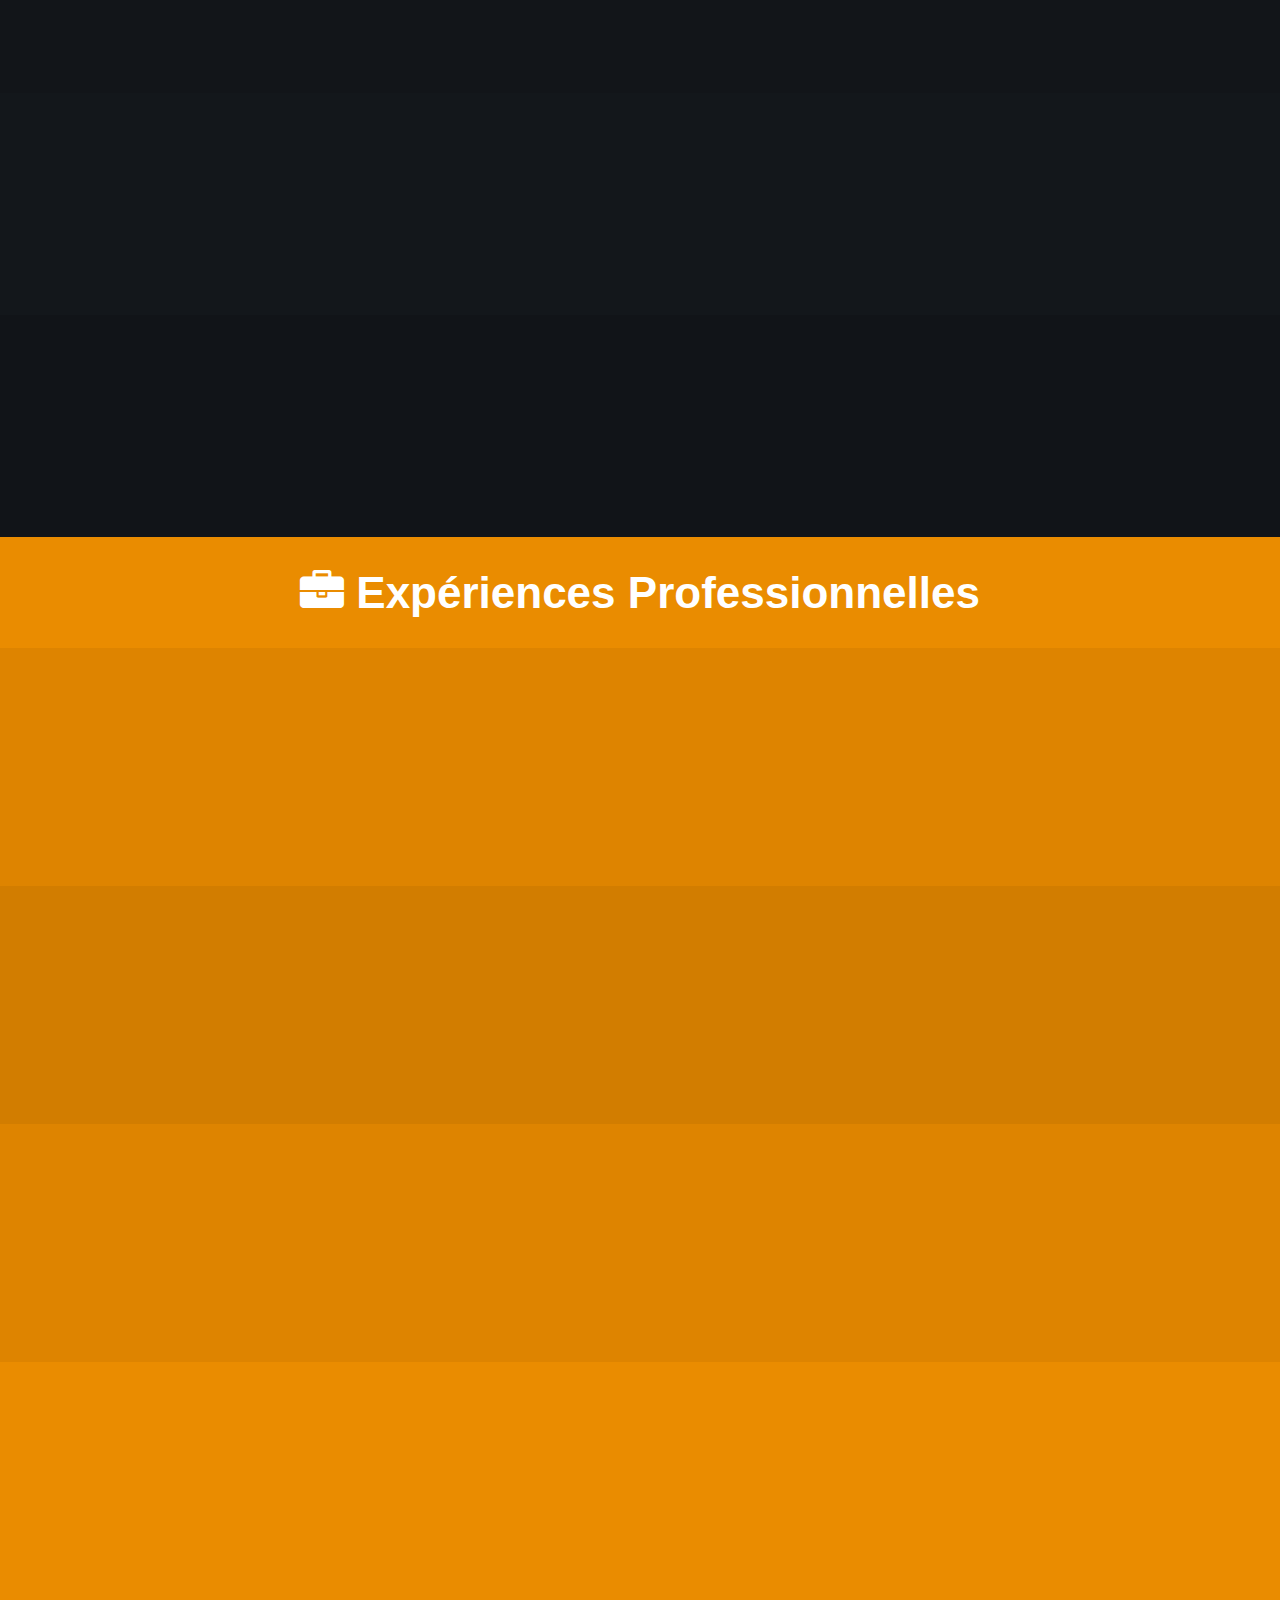
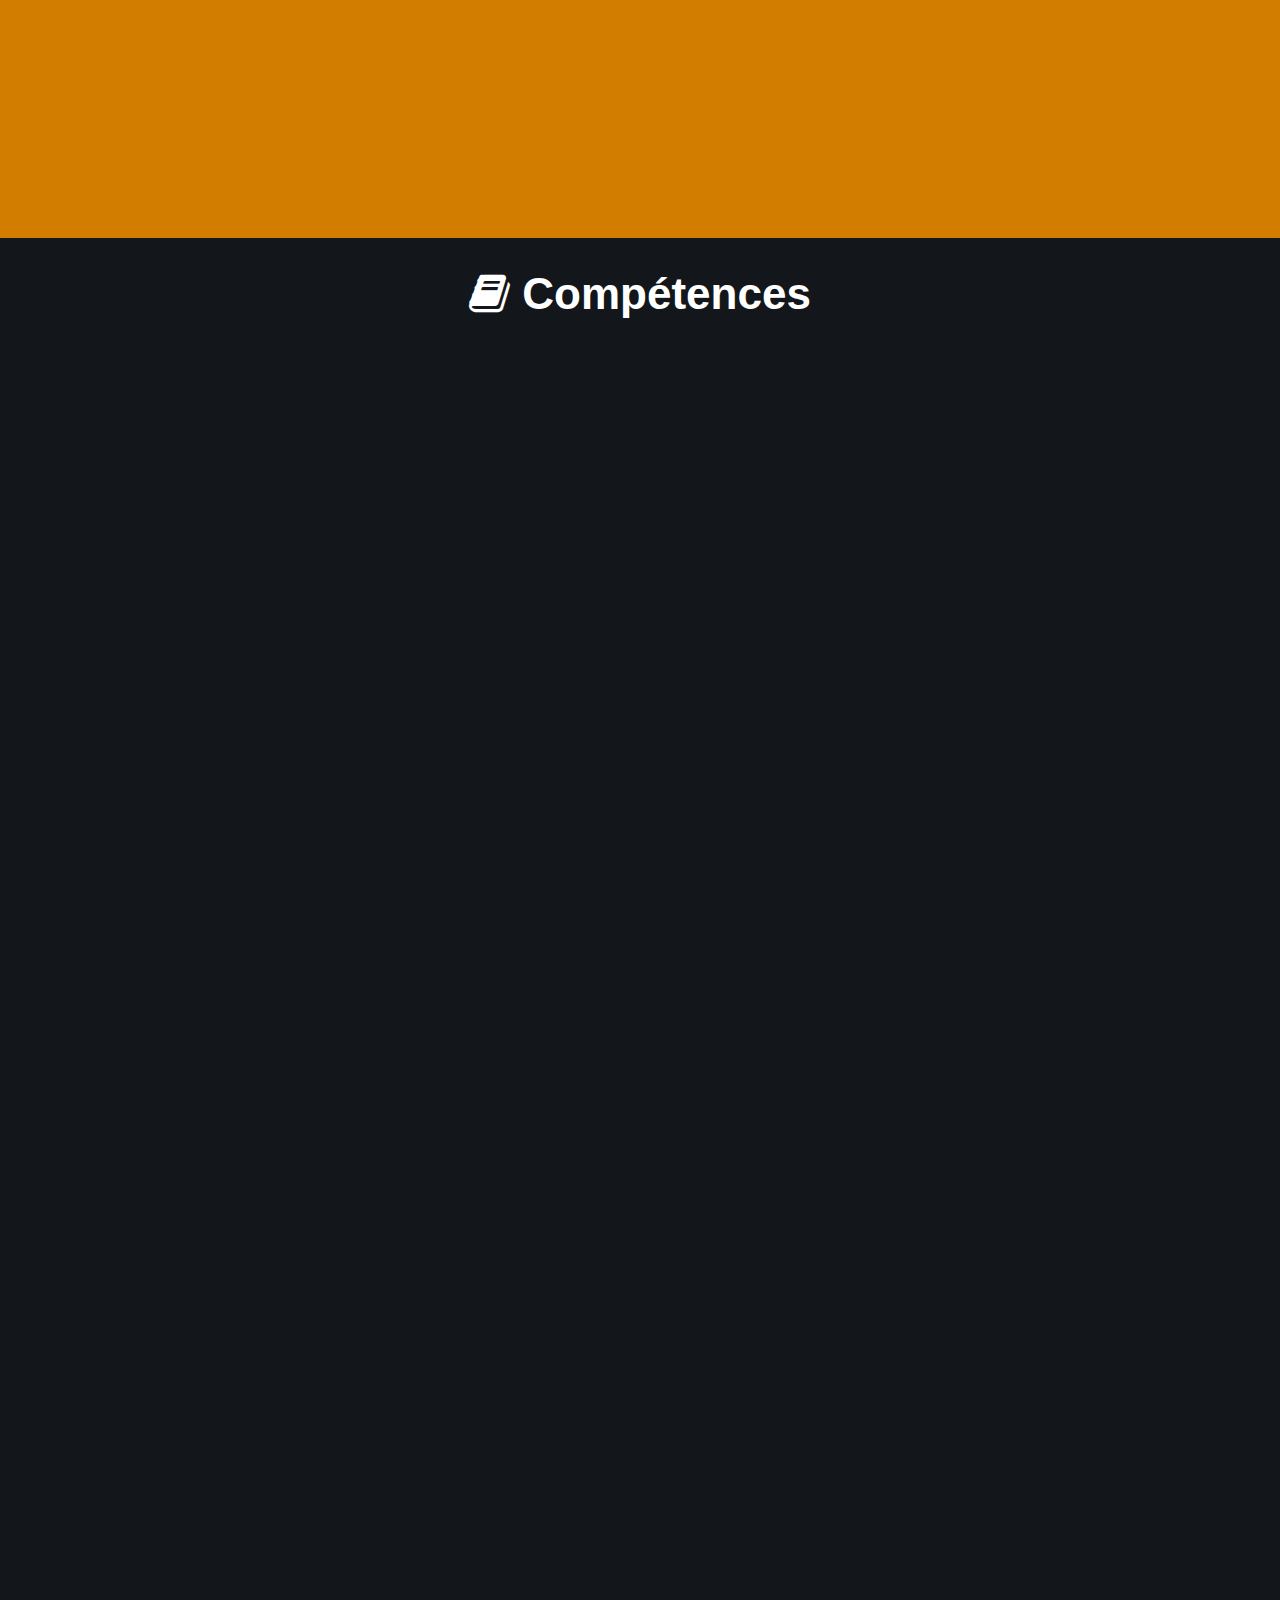
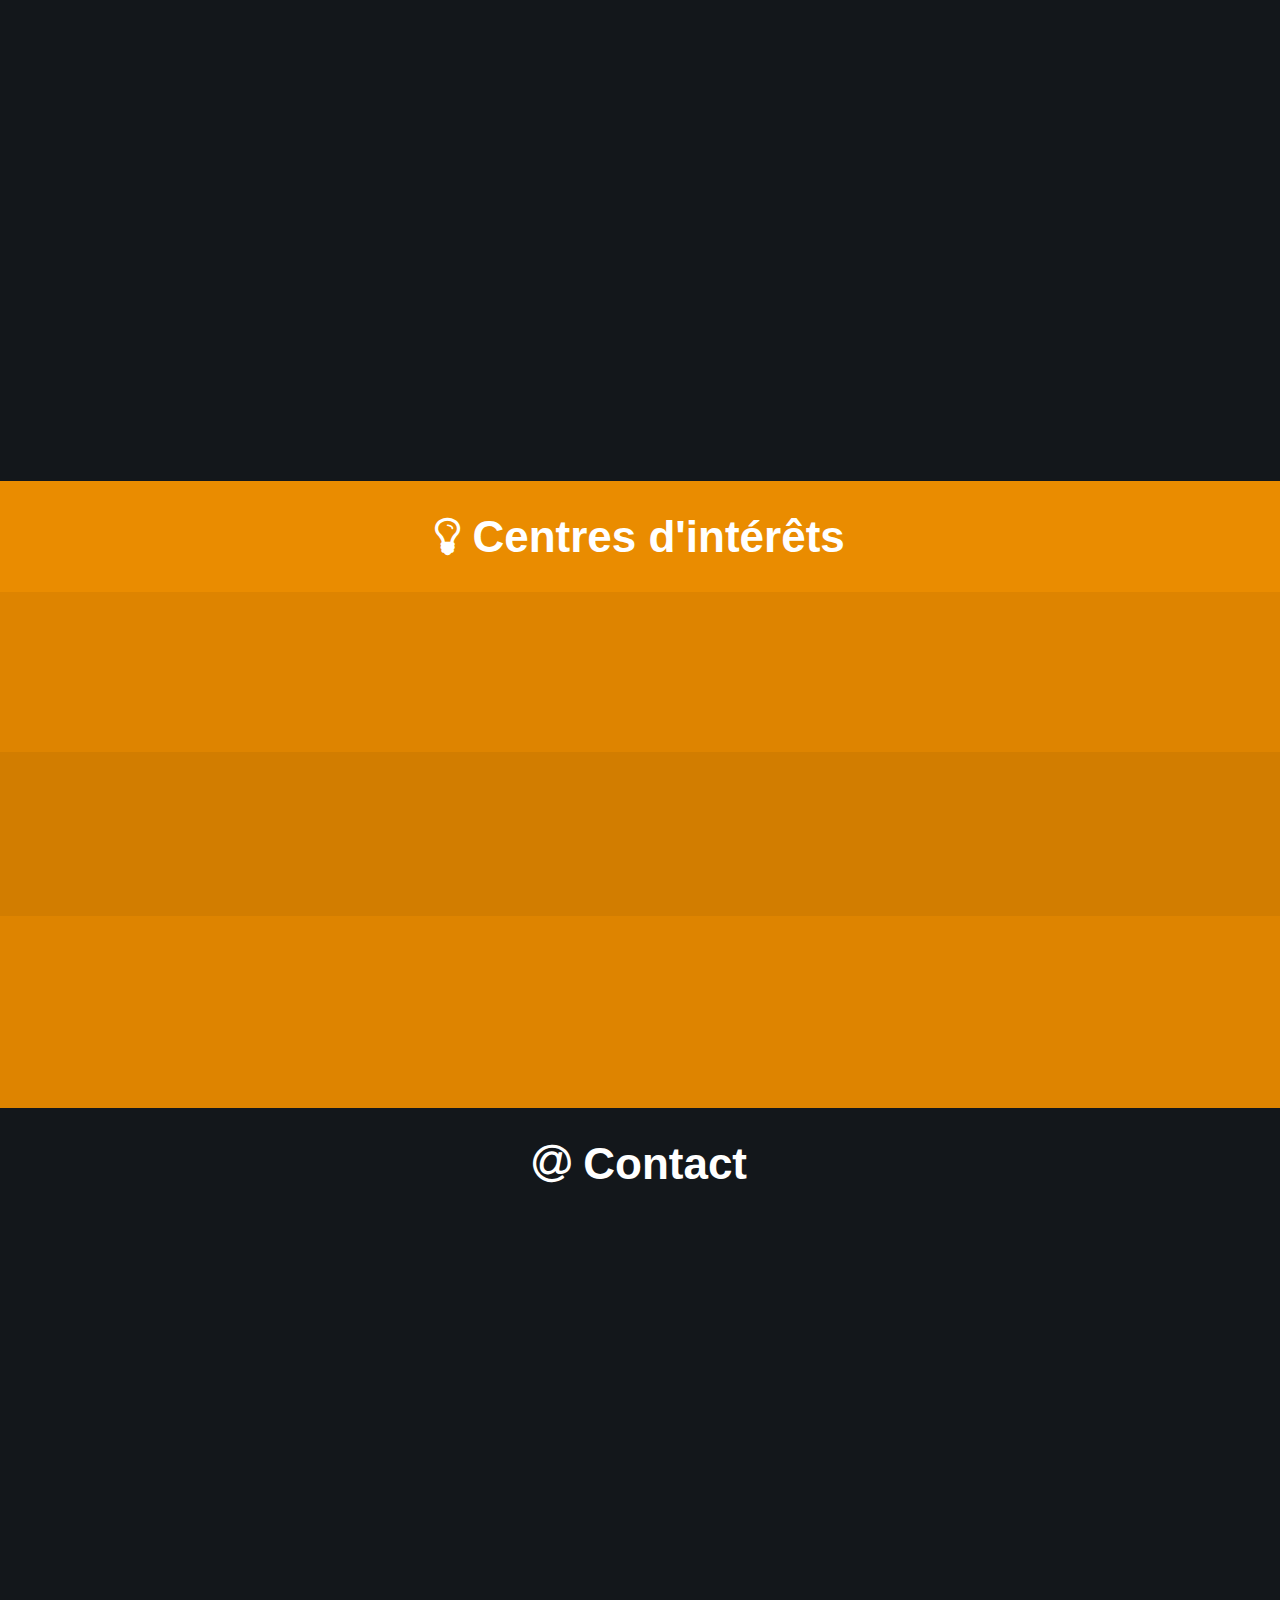
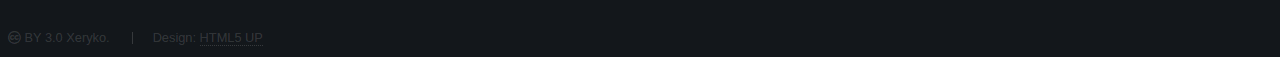
==== commit 6a97b90e: "End updating infos" ====
--- a/index.html
+++ b/index.html
@@ -190,15 +190,28 @@
           <section>
             <span class="icon major fa-commenting-o"></span>
             <h3>Anglais</h3>
-            <p class="alt2">Écrit : <span class="icon rel fa-star"></span><span class="icon rel fa-star"></span><span
-                class="icon rel fa-star"></span><span class="icon rel fa-star-half-full"></span><span class="icon rel fa-star-o"></span><br />
-              Parlé : <span class="icon rel fa-star"></span><span class="icon rel fa-star"></span><span class="icon rel fa-star"></span><span
-                class="icon rel fa-star-o"></span><span class="icon rel fa-star-o"></span><br />
-              (Expérience de 3 mois au Canada)</p>
+            <p class="alt2">Écrit : 
+              <span class="icon rel fa-star"></span>
+              <span class="icon rel fa-star"></span>
+              <span class="icon rel fa-star"></span>
+              <span class="icon rel fa-star-half-full"></span>
+              <span class="icon rel fa-star-o"></span>
+                <br />
+              Parlé : 
+              <span class="icon rel fa-star"></span>
+              <span class="icon rel fa-star"></span>
+              <span class="icon rel fa-star"></span>
+              <span class="icon rel fa-star-o"></span>
+              <span class="icon rel fa-star-o"></span>
+                <br />
+              (Expérience de 3 mois au Canada)
+            </p>
           </section>
           <section>
             <h5>Projet Universitaire :</h5>
-            <p>Compte-rendu et soutenance orale en anglais d'un projet réalisé en 1<sup>ère</sup> année de Master</p>
+            <p>
+              Compte-rendu et soutenance orale en anglais d'un projet réalisé en 1<sup>ère</sup> année de Master
+            </p>
           </section>
         </div>
         <h2>Langages</h2>
@@ -207,8 +220,13 @@
             <div class="row uniform">
               <div class="row">
                 <h3>C/C++</h3>
-                <p class="alt2"><span class="icon rel fa-star"></span><span class="icon rel fa-star"></span><span class="icon rel fa-star"></span><span
-                    class="icon rel fa-star-half-full"></span><span class="icon rel fa-star-o"></span></p>
+                <p class="alt2">
+                  <span class="icon rel fa-star"></span>
+                  <span class="icon rel fa-star"></span>
+                  <span class="icon rel fa-star"></span>
+                  <span class="icon rel fa-star-half-full"></span>
+                  <span class="icon rel fa-star-o"></span>
+                </p>
               </div>
               <p>
                 Contribution au projet <a href="#four">GF</a> décrit plus loin.
@@ -217,10 +235,15 @@
           </section>
           <section>
             <div class="row uniform">
-              <div  class="row">
+              <div class="row">
                 <h3>Java</h3>
-                <p class="alt2"><span class="icon rel fa-star"></span><span class="icon rel fa-star"></span><span class="icon rel fa-star"></span><span
-                    class="icon rel fa-star"></span><span class="icon rel fa-star-o"></span></p>
+                <p class="alt2">
+                  <span class="icon rel fa-star"></span>
+                  <span class="icon rel fa-star"></span>
+                  <span class="icon rel fa-star"></span>
+                  <span class="icon rel fa-star"></span>
+                  <span class="icon rel fa-star-o"></span>
+                </p>
               </div>
               <p>
                 Réalisation d'un parser à l'aide de JJTree pour un projet universitaire de machine virtuelle.
@@ -229,10 +252,15 @@
           </section>
           <section>
             <div class="row uniform">
-              <div  class="row">
+              <div class="row">
                 <h3>JavaScript</h3>
-                <p class="alt2"><span class="icon rel fa-star"></span><span class="icon rel fa-star"></span><span class="icon rel fa-star"></span><span
-                    class="icon rel fa-star-half-full"></span><span class="icon rel fa-star-o"></span></p>
+                <p class="alt2">
+                  <span class="icon rel fa-star"></span>
+                  <span class="icon rel fa-star"></span>
+                  <span class="icon rel fa-star"></span>
+                  <span class="icon rel fa-star-half-full"></span>
+                  <span class="icon rel fa-star-o"></span>
+                </p>
               </div>
               <p>
                 Travail sur l'intégration d'une authentification LDAP au site <a href="https://www.sharelatex.com/" target="_blank">ShareLaTeX</a>.
@@ -243,8 +271,13 @@
             <div class="row uniform">
               <div class="row">
                 <h3>PHP</h3>
-                <p class="alt2"><span class="icon rel fa-star"></span><span class="icon rel fa-star"></span><span class="icon rel fa-star"></span><span
-                    class="icon rel fa-star"></span><span class="icon rel fa-star-o"></span></p>
+                <p class="alt2">
+                  <span class="icon rel fa-star"></span>
+                  <span class="icon rel fa-star"></span>
+                  <span class="icon rel fa-star"></span>
+                  <span class="icon rel fa-star"></span>
+                  <span class="icon rel fa-star-o"></span>
+                </p>
               </div>
               <p>
                 Réalisation d'une application intranet pour le Crédit Agricole.
@@ -255,8 +288,13 @@
             <div class="row uniform">
               <div class="row">
                 <h3>HTML/CSS</h3>
-                <p class="alt2"><span class="icon rel fa-star"></span><span class="icon rel fa-star"></span><span class="icon rel fa-star-half-full"></span><span
-                    class="icon rel fa-star-o"></span><span class="icon rel fa-star-o"></span></p>
+                <p class="alt2">
+                  <span class="icon rel fa-star"></span>
+                  <span class="icon rel fa-star"></span>
+                  <span class="icon rel fa-star-half-full"></span>
+                  <span class="icon rel fa-star-o"></span>
+                  <span class="icon rel fa-star-o"></span>
+                </p>
               </div>
               <p>
                 Réalisation de l'interface graphique de l'application intranet pour le Crédit Agricole.
@@ -267,8 +305,13 @@
             <div class="row uniform">
               <div class="row">
                 <h3>SQL</h3>
-                <p class="alt2"><span class="icon rel fa-star"></span><span class="icon rel fa-star"></span><span class="icon rel fa-star"></span><span
-                    class="icon rel fa-star-half-full"></span><span class="icon rel fa-star-o"></span></p>
+                <p class="alt2">
+                  <span class="icon rel fa-star"></span>
+                  <span class="icon rel fa-star"></span>
+                  <span class="icon rel fa-star"></span>
+                  <span class="icon rel fa-star-half-full"></span>
+                  <span class="icon rel fa-star-o"></span>
+                </p>
               </div>
               <p>
                 Écriture de requêtes complexes pour l'application intranet du Crédit Agricole.
@@ -279,11 +322,17 @@
             <div class="row uniform">
               <div class="row">
                 <h3>CoffeeScript</h3>
-                <p class="alt2"><span class="icon rel fa-star"></span><span class="icon rel fa-star"></span><span class="icon rel fa-star-o"></span><span
-                    class="icon rel fa-star-o"></span><span class="icon rel fa-star-o"></span></p>
-              </div>
-              <p>
-                Travail de recherche d'implémentation d'une authentification LDAP au site ShareLaTeX pour un projet universitaire.
+                <p class="alt2">
+                  <span class="icon rel fa-star"></span>
+                  <span class="icon rel fa-star"></span>
+                  <span class="icon rel fa-star-o"></span>
+                  <span class="icon rel fa-star-o"></span>
+                  <span class="icon rel fa-star-o"></span>
+                </p>
+              </div>
+              <p>
+                Travail de recherche d'implémentation d'une authentification LDAP au site ShareLaTeX pour un projet
+                universitaire.
               </p>
             </div>
           </section>
@@ -291,8 +340,13 @@
             <div class="row uniform">
               <div class="row">
                 <h3>C# / VBA</h3>
-                <p class="alt2"><span class="icon rel fa-star"></span><span class="icon rel fa-star"></span><span class="icon rel fa-star-o"></span><span
-                    class="icon rel fa-star-o"></span><span class="icon rel fa-star-o"></span></p>
+                <p class="alt2">
+                  <span class="icon rel fa-star"></span>
+                  <span class="icon rel fa-star"></span>
+                  <span class="icon rel fa-star-o"></span>
+                  <span class="icon rel fa-star-o"></span>
+                  <span class="icon rel fa-star-o"></span>
+                </p>
               </div>
               <p>
                 Réalisation de deux projets d'évolution d'une base de données Access lors de stages.
@@ -303,40 +357,172 @@
         <h2>Logiciels</h2>
         <div class="features">
           <section>
-            <span class="icon major fa-window-maximize"></span>
-            <h3>Visual Studio</h3>
-            <p class="alt2"><span class="icon rel fa-star"></span><span class="icon rel fa-star"></span><span class="icon rel fa-star"></span><span
-                class="icon rel fa-star-o"></span><span class="icon rel fa-star-o"></span></p>
-          </section>
-          <section>
-            <span class="icon major fa-window-maximize"></span>
-            <h3>Visual Code</h3>
-            <p class="alt2"><span class="icon rel fa-star"></span><span class="icon rel fa-star"></span><span class="icon rel fa-star"></span><span
-                class="icon rel fa-star"></span><span class="icon rel fa-star-o"></span></p>
-          </section>
-          <section>
-            <span class="icon major fa-window-maximize"></span>
-            <h3>Git</h3>
-            <p class="alt2"><span class="icon rel fa-star"></span><span class="icon rel fa-star"></span><span class="icon rel fa-star"></span><span
-                class="icon rel fa-star"></span><span class="icon rel fa-star-o"></span></p>
-          </section>
-          <section>
-            <span class="icon major fa-window-maximize"></span>
-            <h3>SVN</h3>
-            <p class="alt2"><span class="icon rel fa-star"><span class="icon rel fa-star"></span><span class="icon rel fa-star"></span><span
-                  class="icon rel fa-star-o"></span></span><span class="icon rel fa-star-o"></span></p>
-          </section>
-          <section>
-            <span class="icon major fa-window-maximize"></span>
-            <h3>Word</h3>
-            <p class="alt2"><span class="icon rel fa-star"></span><span class="icon rel fa-star"></span><span class="icon rel fa-star-half-full"></span><span
-                class="icon rel fa-star-o"></span><span class="icon rel fa-star-o"></span></p>
-          </section>
-          <section>
-            <span class="icon major fa-window-maximize"></span>
-            <h3>Excel</h3>
-            <p class="alt2"><span class="icon rel fa-star"></span><span class="icon rel fa-star"></span><span class="icon rel fa-star-half-full"></span><span
-                class="icon rel fa-star-o"></span><span class="icon rel fa-star-o"></span></p>
+            <div class="row uniform">
+              <div class="row">
+                <h3>Visual Studio</h3>
+                <p class="alt2">
+                  <span class="icon rel fa-star"></span>
+                  <span class="icon rel fa-star"></span>
+                  <span class="icon rel fa-star"></span>
+                  <span class="icon rel fa-star-o"></span>
+                  <span class="icon rel fa-star-o"></span>
+                </p>
+              </div>
+            </div>
+          </section>
+          <section>
+            <div class="row uniform">
+              <div class="row">
+                <h3>Visual Code</h3>
+                <p class="alt2">
+                  <span class="icon rel fa-star"></span>
+                  <span class="icon rel fa-star"></span>
+                  <span class="icon rel fa-star"></span>
+                  <span class="icon rel fa-star"></span>
+                  <span class="icon rel fa-star-o"></span>
+                </p>
+              </div>
+            </div>
+          </section>
+          <section>
+            <div class="row uniform">
+              <div class="row">
+                <h3>Node.js</h3>
+                <p class="alt2">
+                  <span class="icon rel fa-star"></span>
+                  <span class="icon rel fa-star"></span>
+                  <span class="icon rel fa-star-half-full"></span>
+                  <span class="icon rel fa-star-o"></span>
+                  <span class="icon rel fa-star-o"></span>
+                </p>
+              </div>
+            </div>
+          </section>
+          <section>
+            <div class="row uniform">
+              <div class="row">
+                <h3>Git</h3>
+                <p class="alt2">
+                  <span class="icon rel fa-star"></span>
+                  <span class="icon rel fa-star"></span>
+                  <span class="icon rel fa-star"></span>
+                  <span class="icon rel fa-star"></span>
+                  <span class="icon rel fa-star-o"></span>
+                </p>
+              </div>
+            </div>
+          </section>
+          <section>
+            <div class="row uniform">
+              <div class="row">
+                <h3>SVN</h3>
+                <p class="alt2">
+                  <span class="icon rel fa-star"></span>
+                  <span class="icon rel fa-star"></span>
+                  <span class="icon rel fa-star"></span>
+                  <span class="icon rel fa-star-o"></span>
+                  <span class="icon rel fa-star-o"></span>
+                </p>
+              </div>
+            </div>
+          </section>
+          <section>
+            <div class="row uniform">
+              <div class="row">
+                <h3>Docker</h3>
+                <p class="alt2">
+                  <span class="icon rel fa-star"></span>
+                  <span class="icon rel fa-star"></span>
+                  <span class="icon rel fa-star-o"></span>
+                  <span class="icon rel fa-star-o"></span>
+                  <span class="icon rel fa-star-o"></span>
+                </p>
+              </div>
+            </div>
+          </section>
+          <section>
+            <div class="row uniform">
+              <div class="row">
+                <h3>Word</h3>
+                <p class="alt2">
+                  <span class="icon rel fa-star"></span>
+                  <span class="icon rel fa-star"></span>
+                  <span class="icon rel fa-star-half-full"></span>
+                  <span class="icon rel fa-star-o"></span>
+                  <span class="icon rel fa-star-o"></span>
+                </p>
+              </div>
+            </div>
+          </section>
+          <section>
+            <div class="row uniform">
+              <div class="row">
+                <h3>Excel</h3>
+                <p class="alt2">
+                  <span class="icon rel fa-star"></span>
+                  <span class="icon rel fa-star"></span>
+                  <span class="icon rel fa-star-half-full"></span>
+                  <span class="icon rel fa-star-o"></span>
+                  <span class="icon rel fa-star-o"></span>
+                </p>
+              </div>
+            </div>
+          </section>
+          <section>
+            <div class="row uniform">
+              <div class="row">
+                <h3>IntelliJIdea</h3>
+                <p class="alt2">
+                  <span class="icon rel fa-star"></span>
+                  <span class="icon rel fa-star"></span>
+                  <span class="icon rel fa-star"></span>
+                  <span class="icon rel fa-star-o"></span>
+                  <span class="icon rel fa-star-o"></span>
+                </p>
+              </div>
+            </div>
+          </section>
+          <section>
+            <div class="row uniform">
+              <div class="row">
+                <h3>LDAP</h3>
+                <p class="alt2">
+                  <span class="icon rel fa-star"></span>
+                  <span class="icon rel fa-star-half-full"></span>
+                  <span class="icon rel fa-star-o"></span>
+                  <span class="icon rel fa-star-o"></span>
+                  <span class="icon rel fa-star-o"></span>
+                </p>
+              </div>
+            </div>
+          </section>
+          <section>
+            <div class="row uniform">
+              <div class="row">
+                <h3>Spring</h3>
+                <p class="alt2">
+                  <span class="icon rel fa-star"></span>
+                  <span class="icon rel fa-star"></span>
+                  <span class="icon rel fa-star-o"></span>
+                  <span class="icon rel fa-star-o"></span>
+                  <span class="icon rel fa-star-o"></span>
+                </p>
+              </div>
+            </div>
+          </section>
+          <section>
+            <div class="row uniform">
+              <div class="row">
+                <h3>Maven</h3>
+                <p class="alt2">
+                  <span class="icon rel fa-star"></span>
+                  <span class="icon rel fa-star"></span>
+                  <span class="icon rel fa-star-half-full"></span>
+                  <span class="icon rel fa-star-o"></span>
+                  <span class="icon rel fa-star-o"></span>
+                </p>
+              </div>
+            </div>
           </section>
         </div>
       </div>
@@ -364,7 +550,8 @@
             <ul class="alt2">
               <li>Contribution à <a href="https://github.com/DeadPixelsSociety/FTL" target="_blank">FTL</a> du club <a
                   href="http://dps.univ-fcomte.fr/" target="_blank">DPS</a></li>
-              <li id="gf">Contribution à <a href="https://github.com/GamedevFramework/gf" target="_blank">GF</a>, une librairie
+              <li id="gf">Contribution à <a href="https://github.com/GamedevFramework/gf" target="_blank">GF</a>, une
+                librairie
                 c++ pour les jeux en 2D</li>
             </ul>
           </div>
@@ -453,4 +640,4 @@
 
 </body>
 
-</html>+</html>
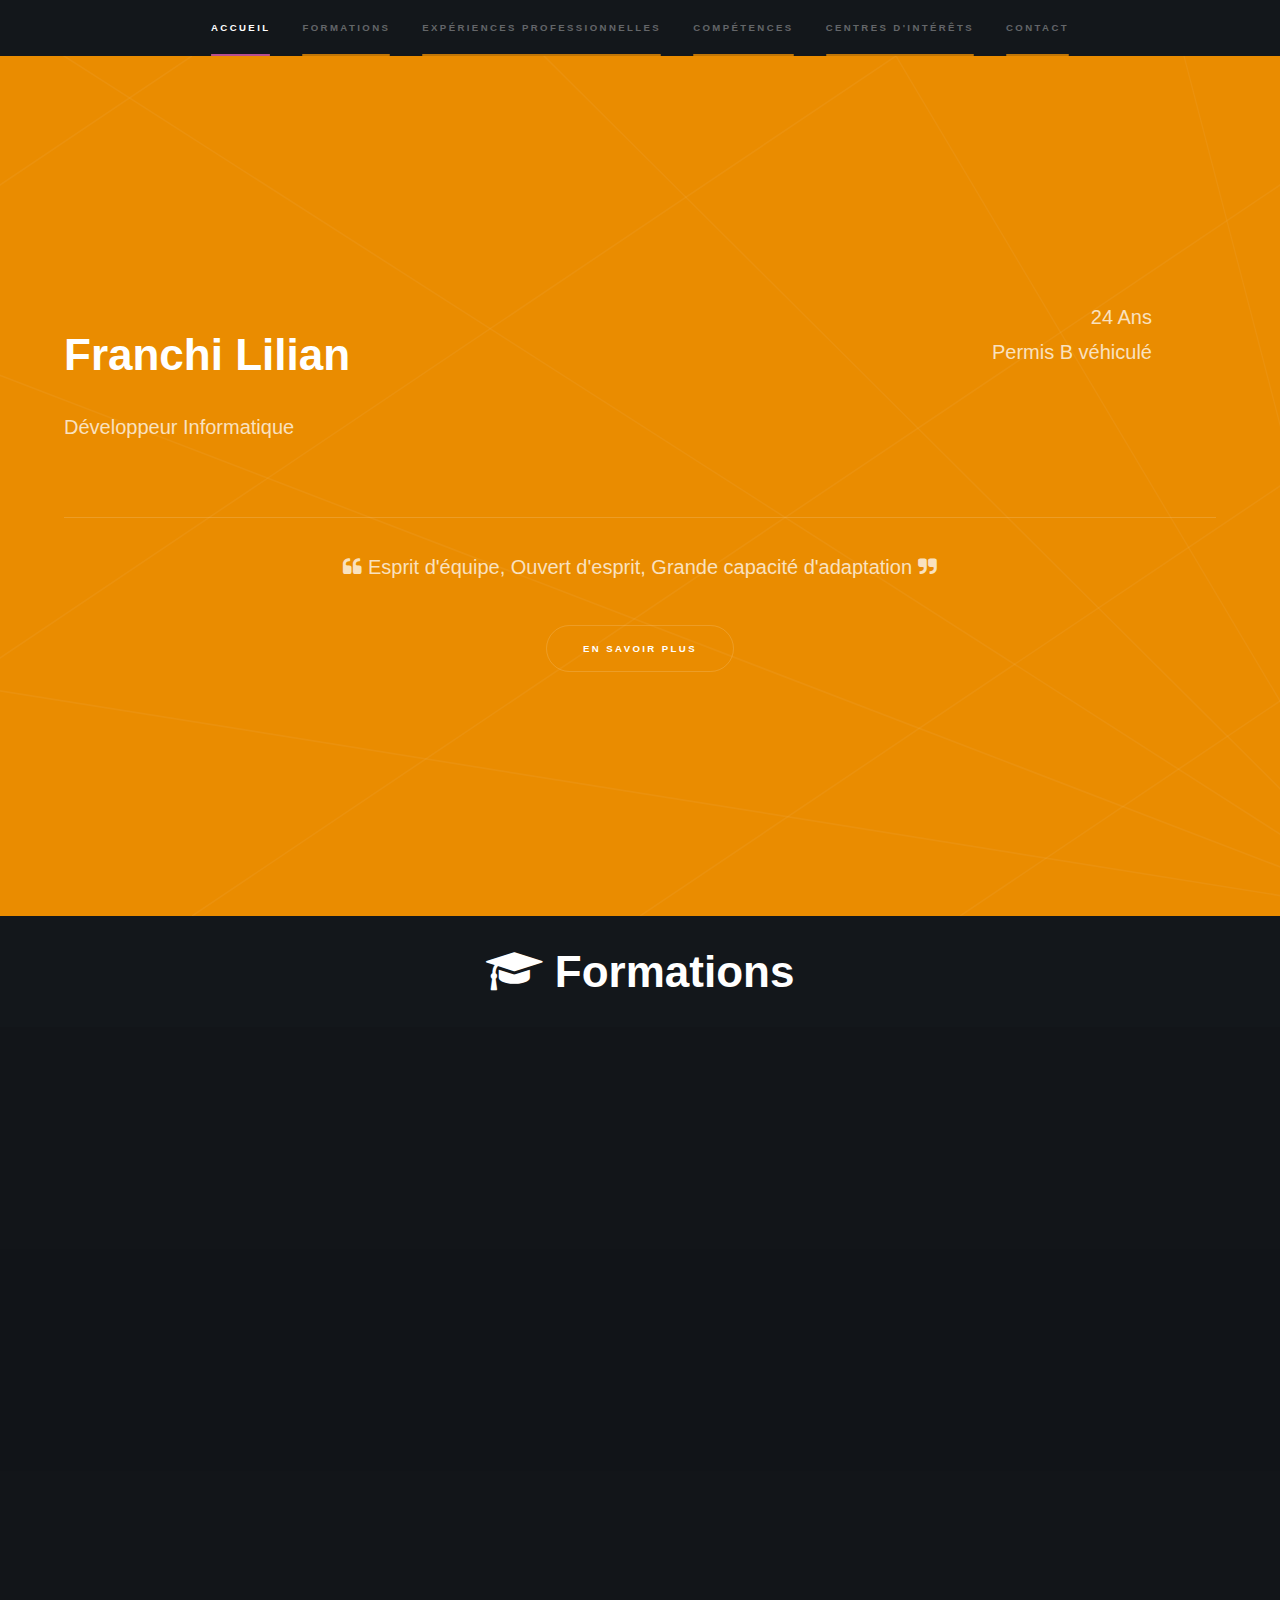
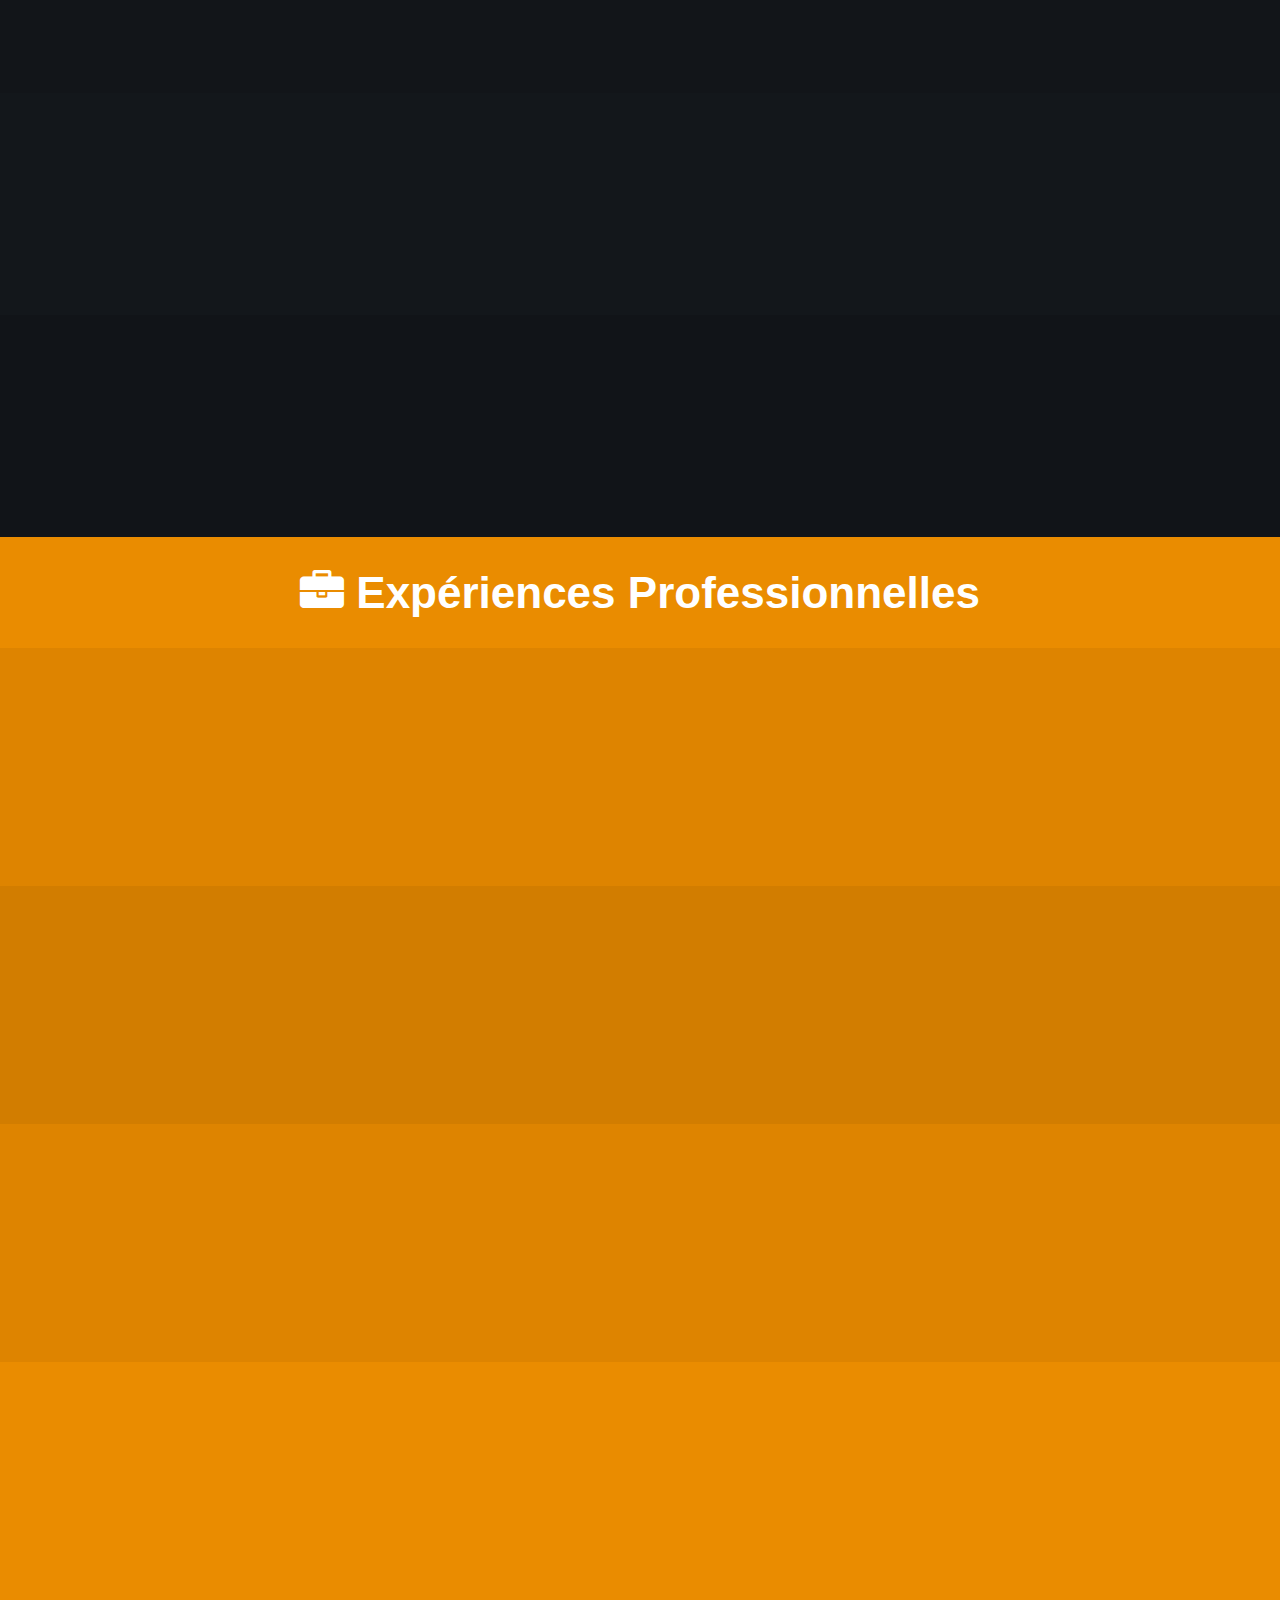
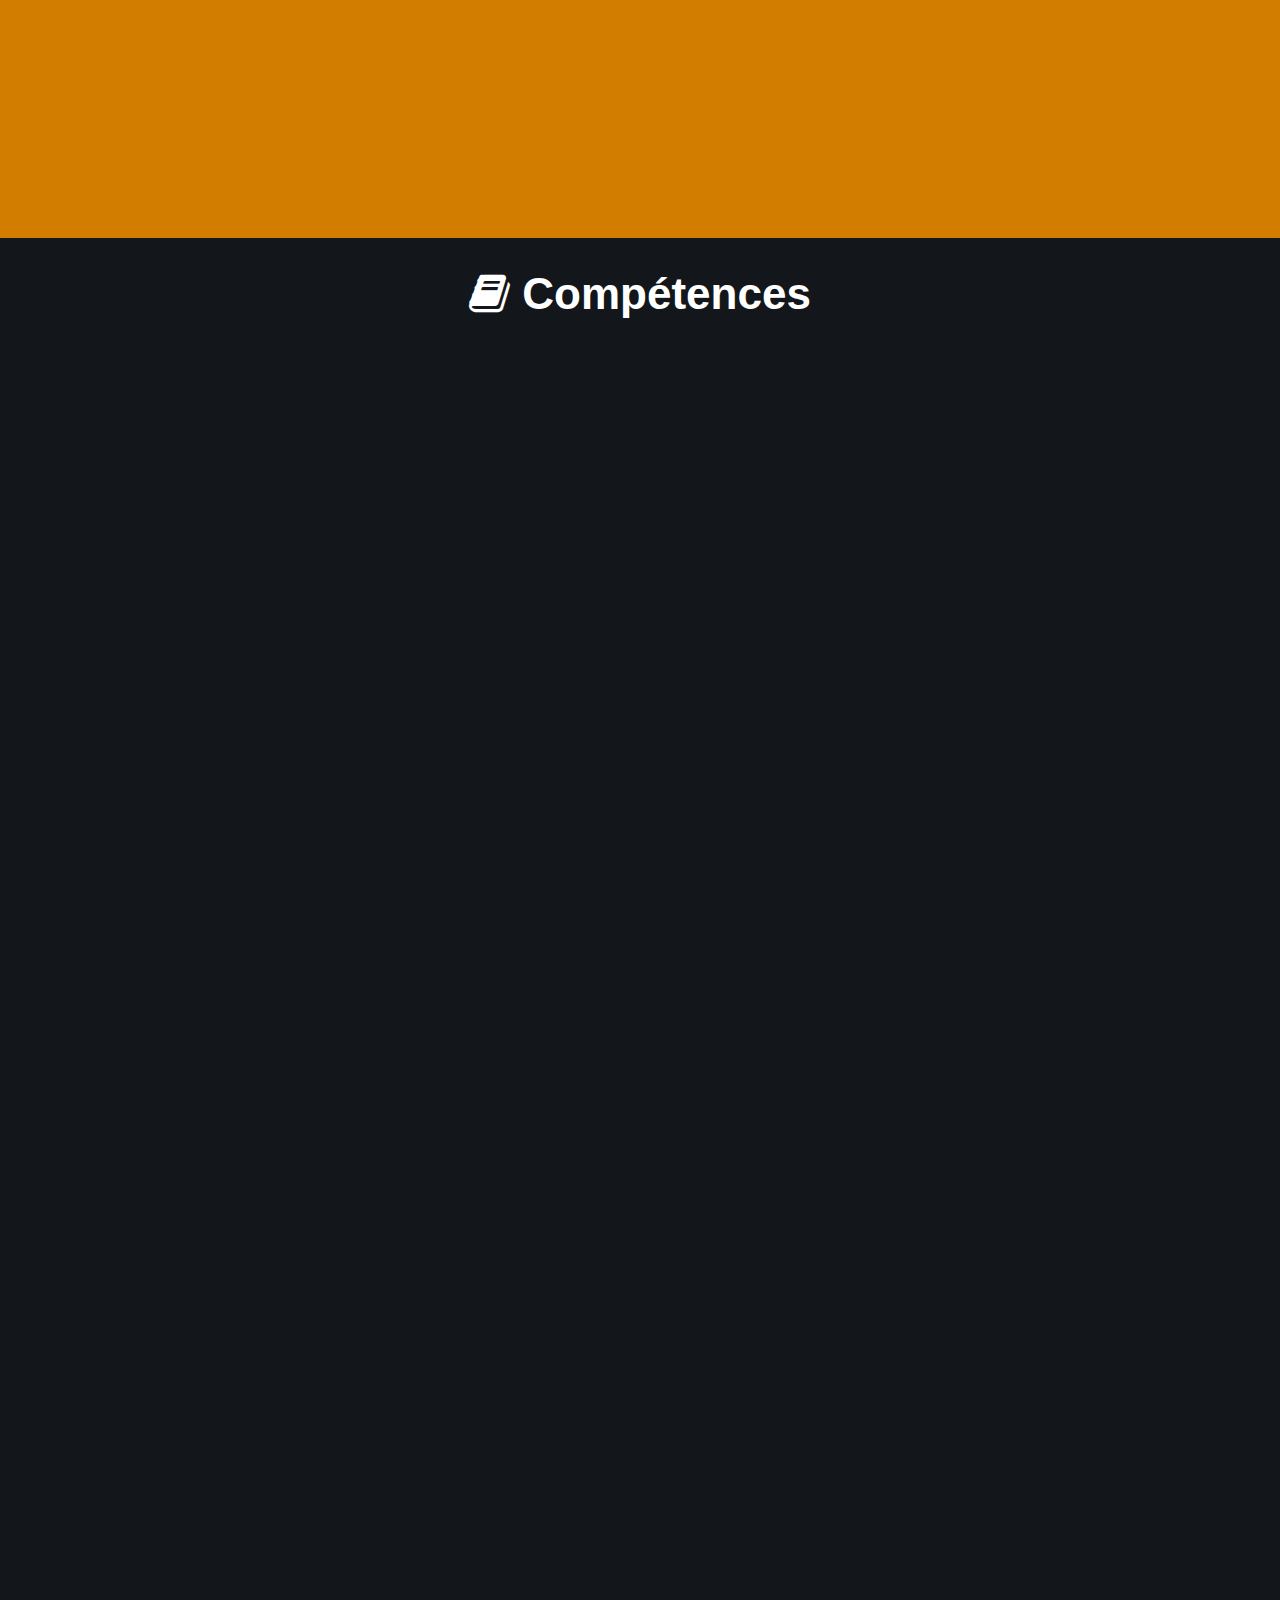
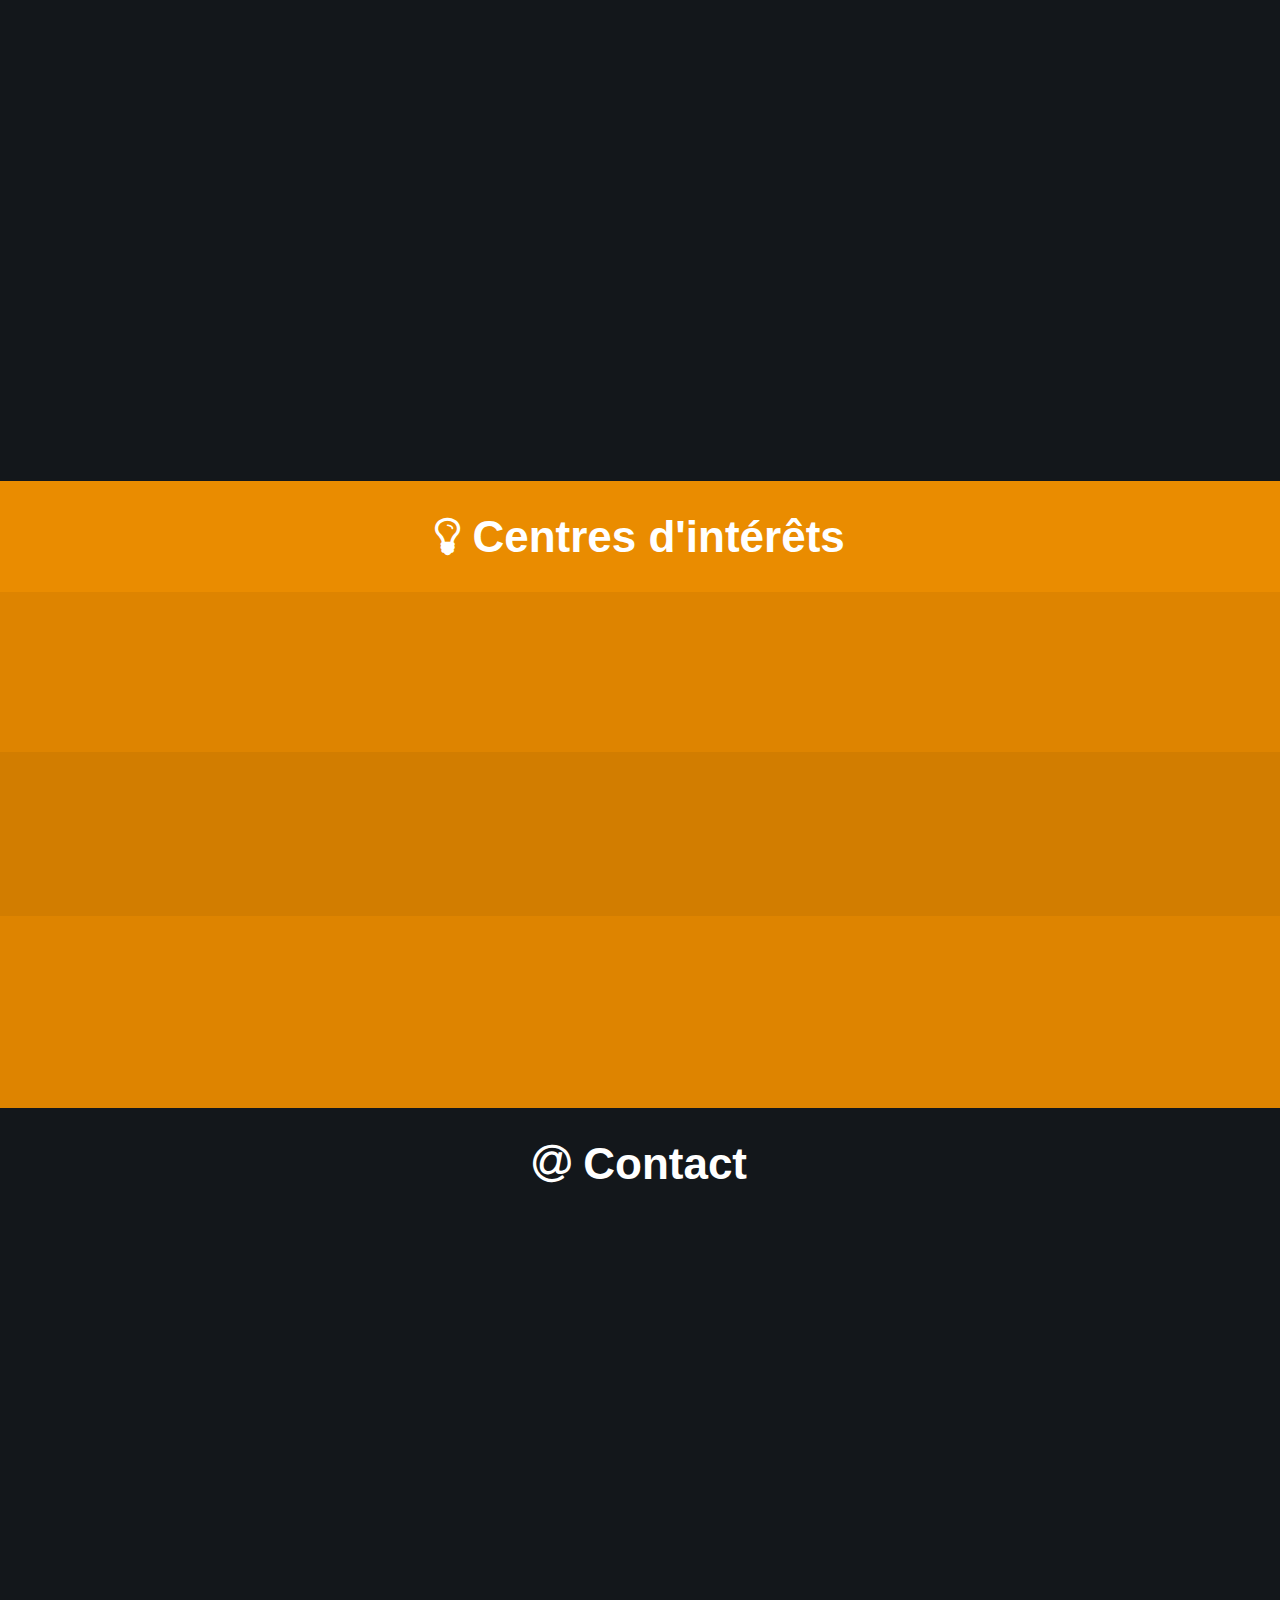
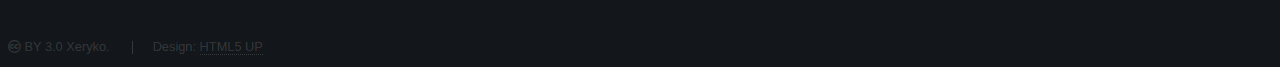
==== commit 8007a189: "Fixing dwonload button" ====
--- a/index.html
+++ b/index.html
@@ -611,8 +611,9 @@
           </section>
         </div>
         <div class="align-block-center">
-          <a href="docs/CV_Lilian_Franchi.pdf" target="_blank" class="button scrolly"><span class="icon fa-download"></span>Télécharger
-            le CV au format PDF</a>
+          <a href="docs/CV_Lilian_Franchi.pdf" target="_blank" class="button fit">
+            <span class="icon fa-download"></span> CV
+          </a>
         </div>
       </div>
     </section>
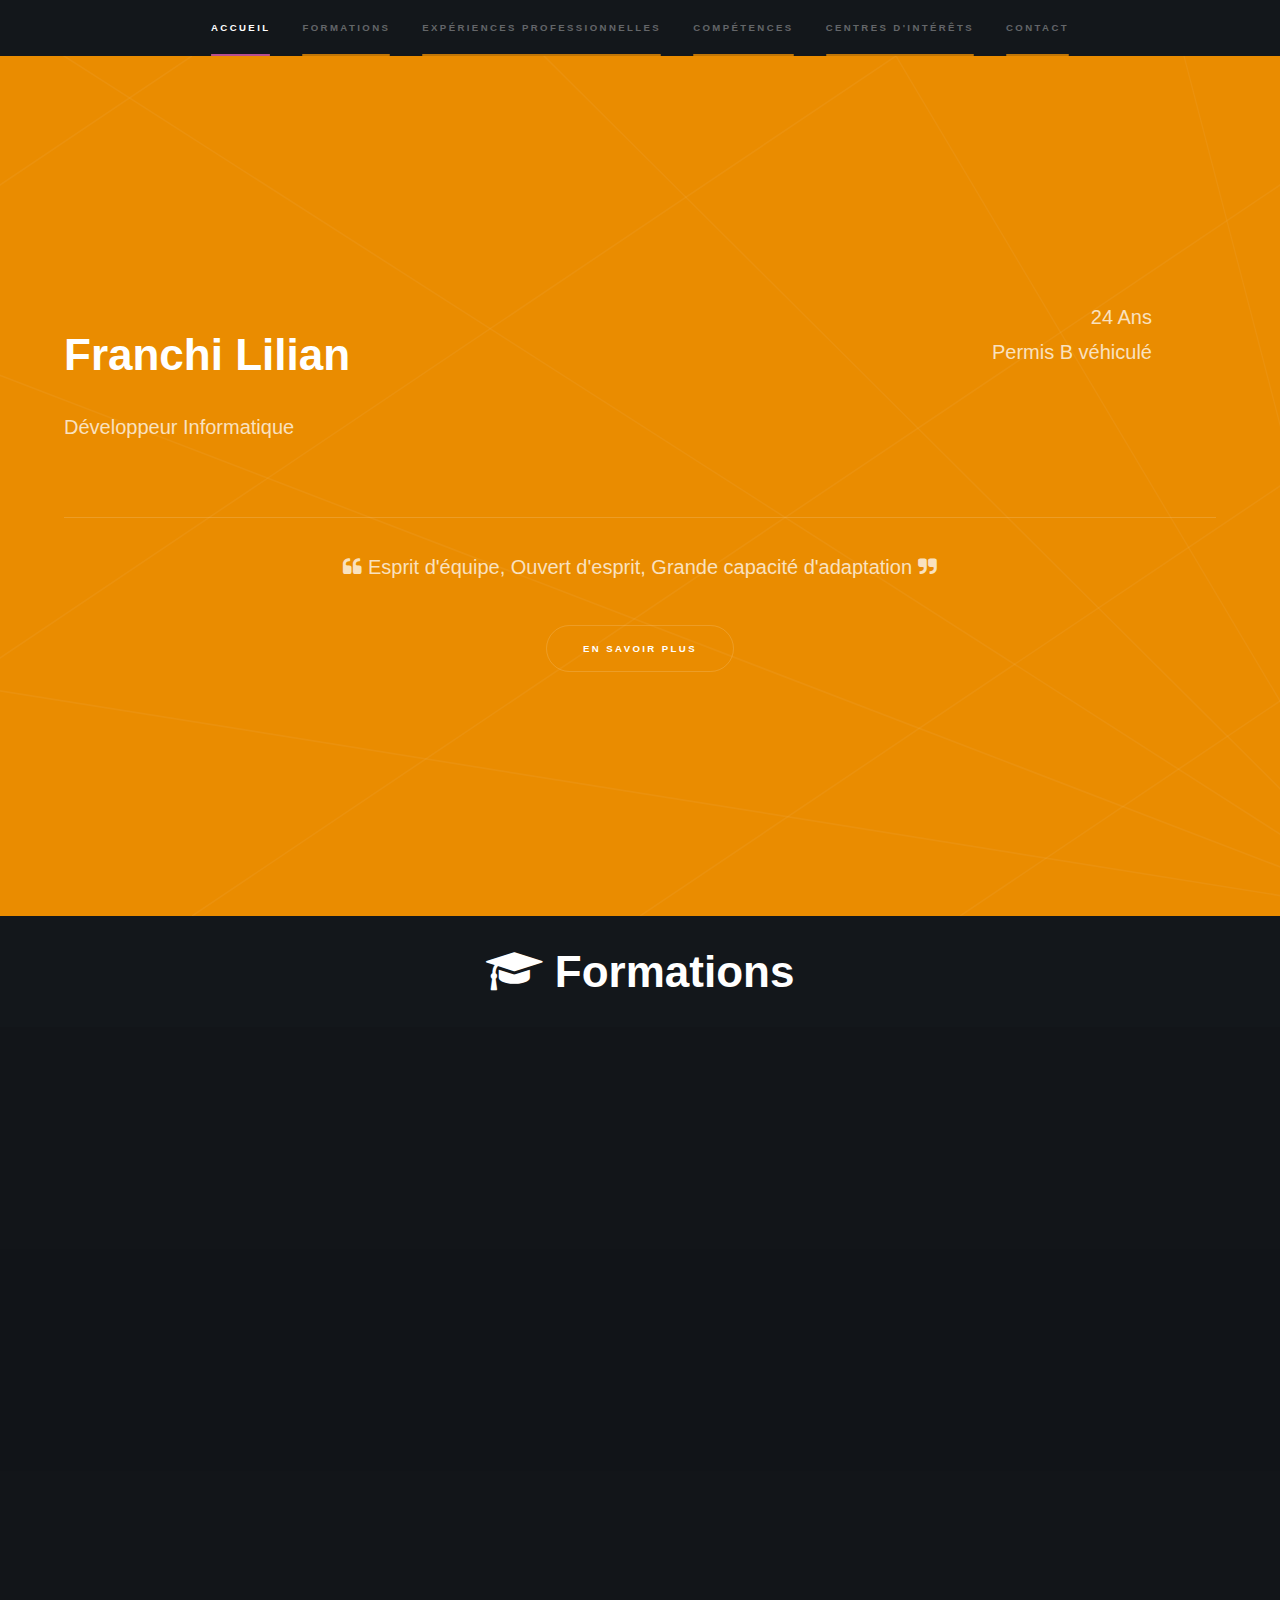
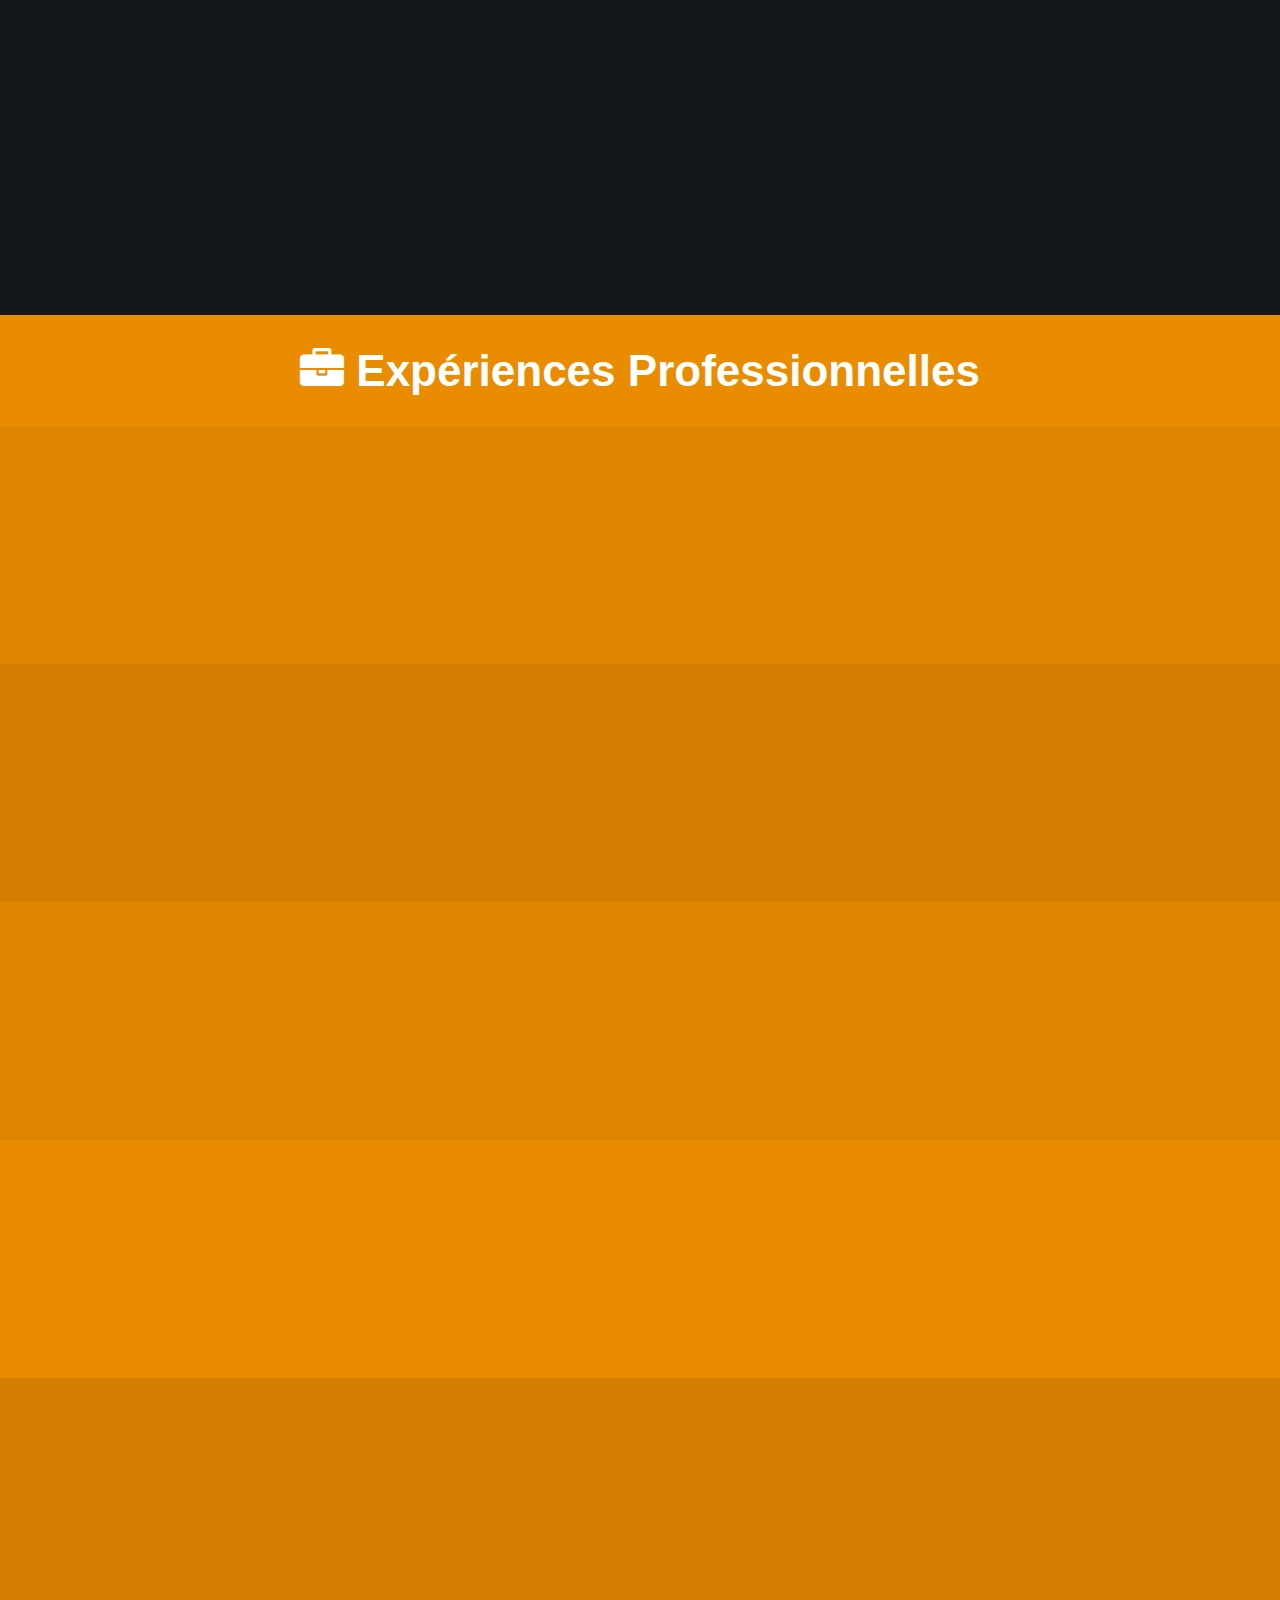
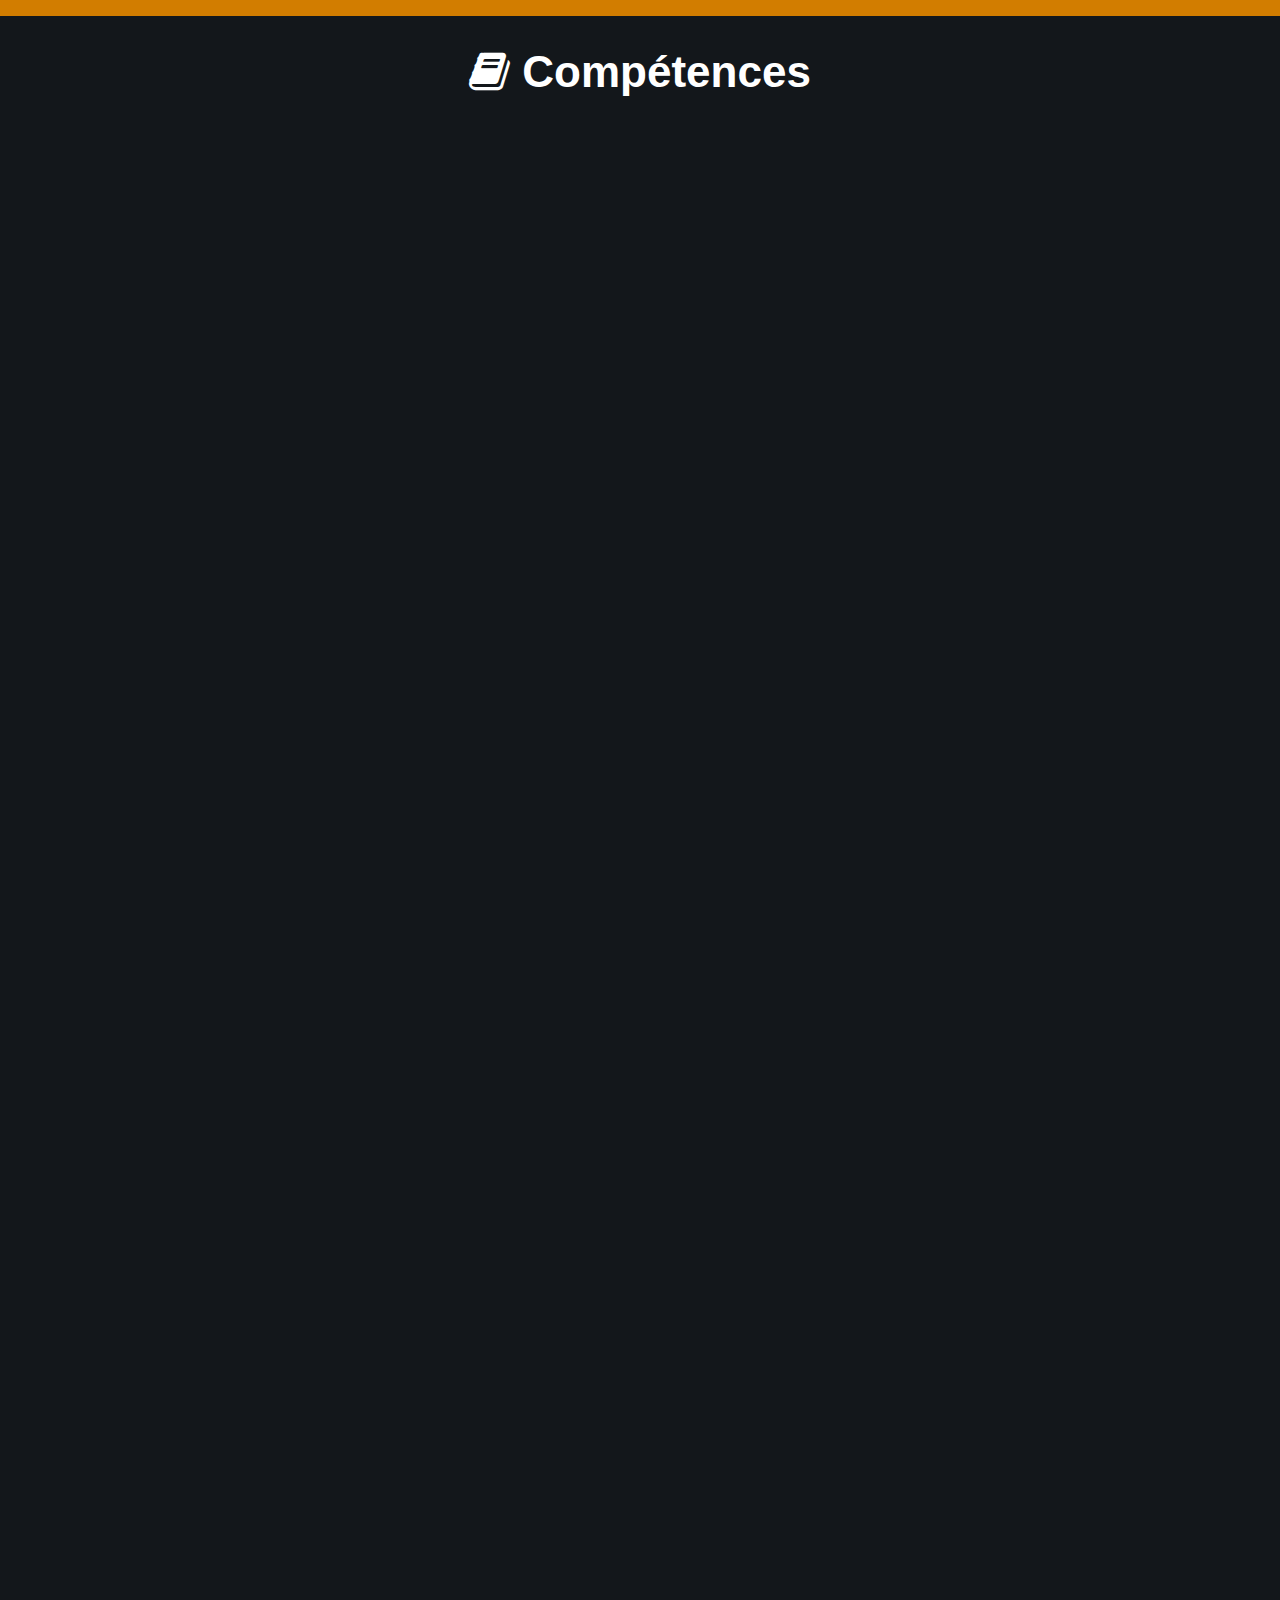
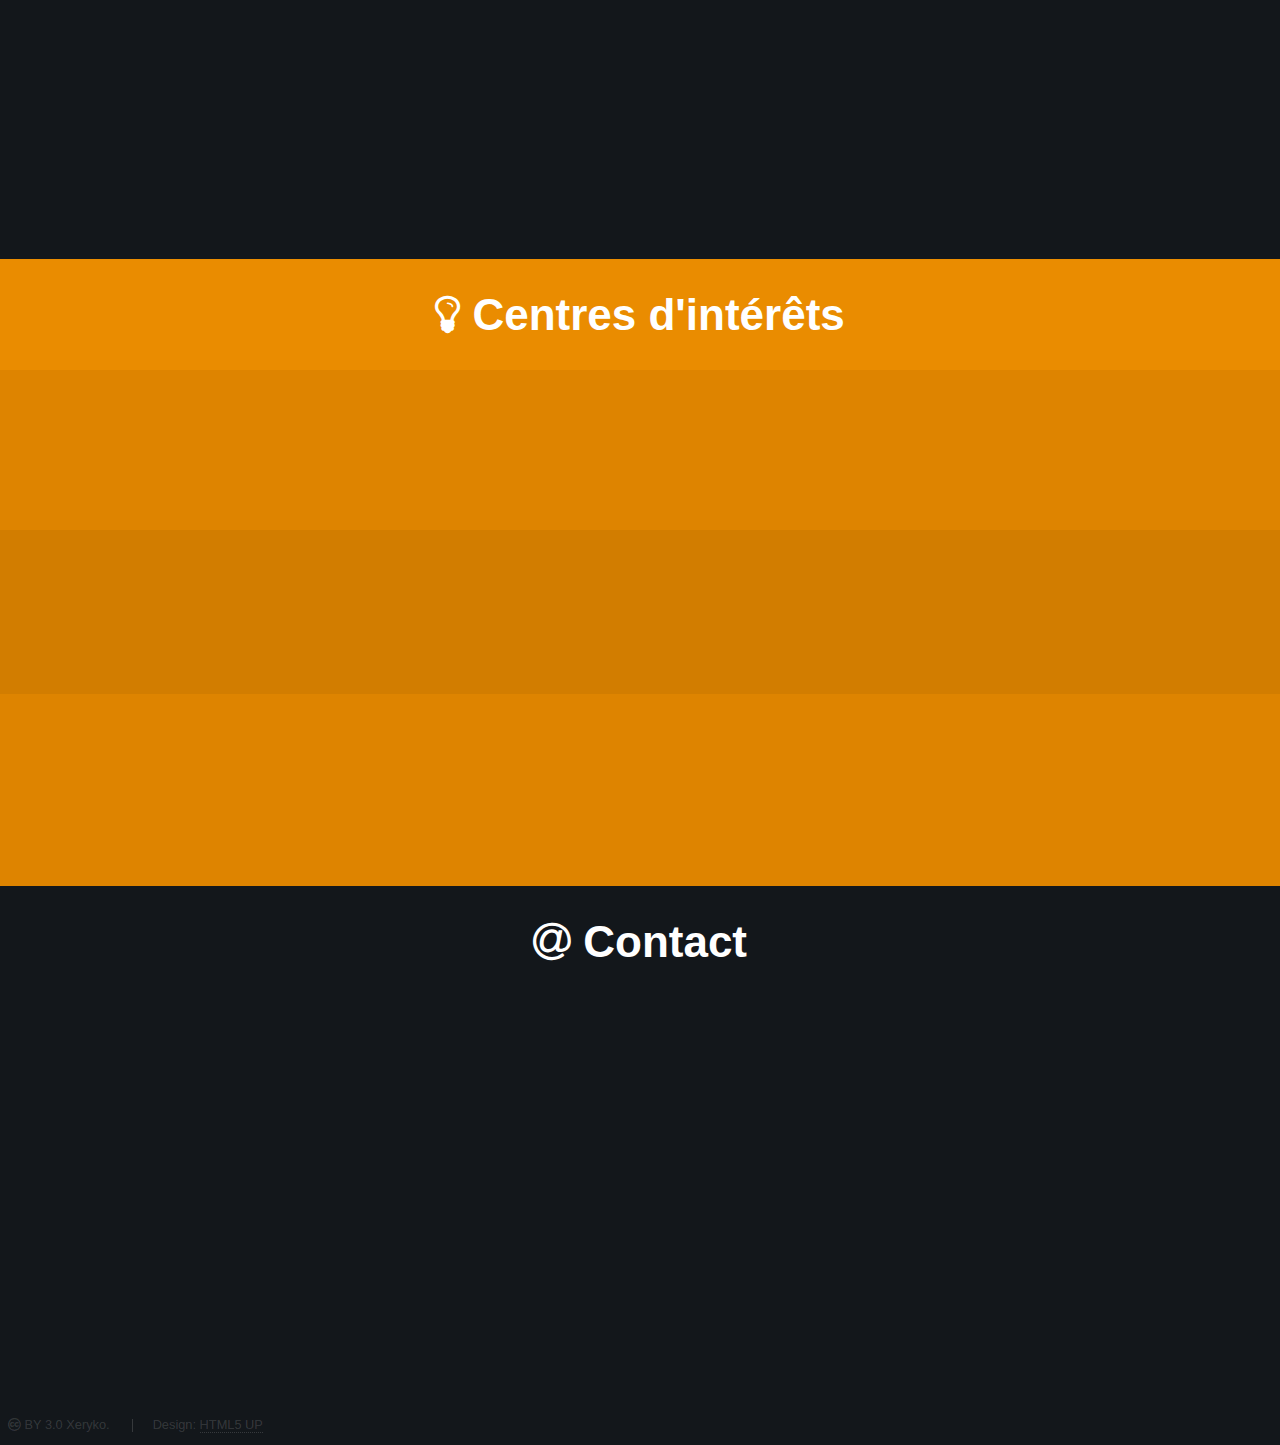
==== commit 3bd4629a: "Deleting a row" ====
--- a/index.html
+++ b/index.html
@@ -79,15 +79,6 @@
           <div class="inner">
             <h2>2017</h2>
             <p>Licence générale Informatique<br />
-              Université Sciences et Techniques de Besançon (25000, France)</p>
-          </div>
-        </div>
-      </section>
-      <section>
-        <div class="content">
-          <div class="inner">
-            <h2>2015</h2>
-            <p>Niveau Licence générale Informatique<br />
               Université Sciences et Techniques de Besançon (25000, France)</p>
           </div>
         </div>
